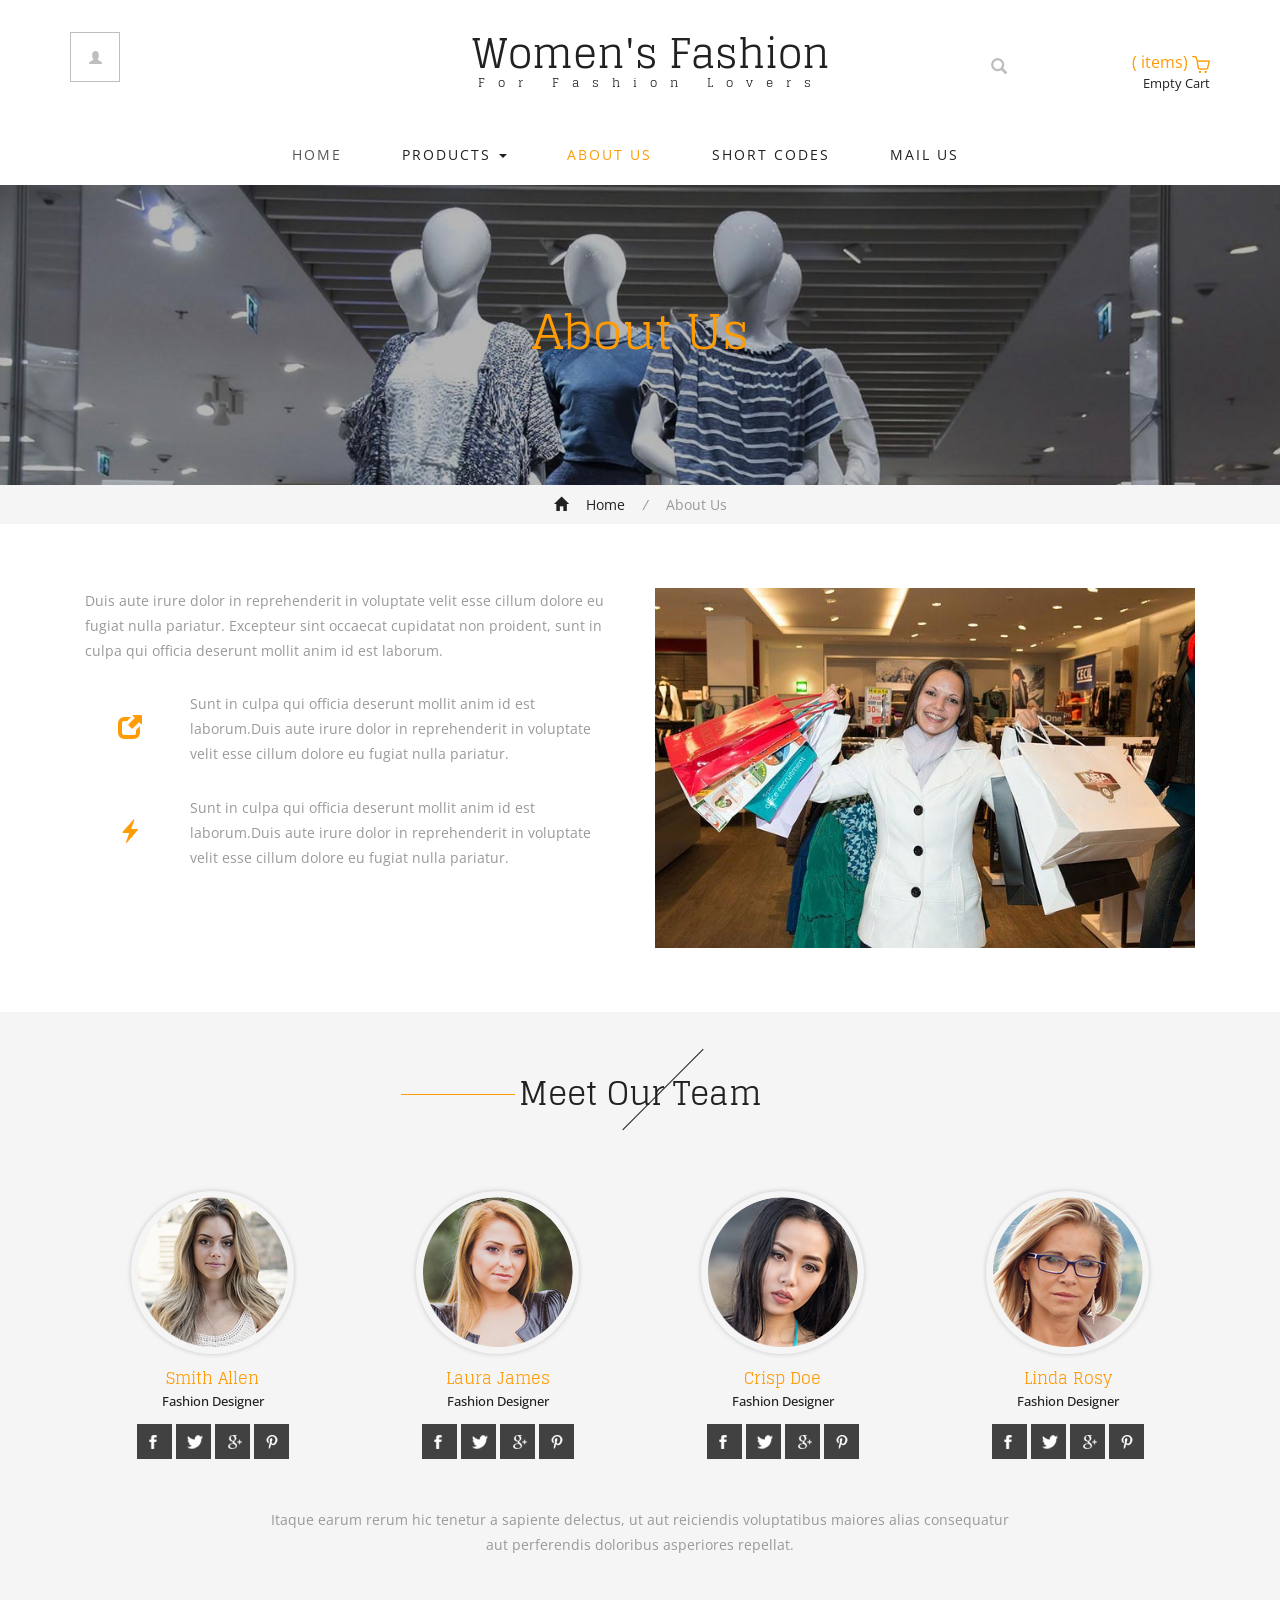
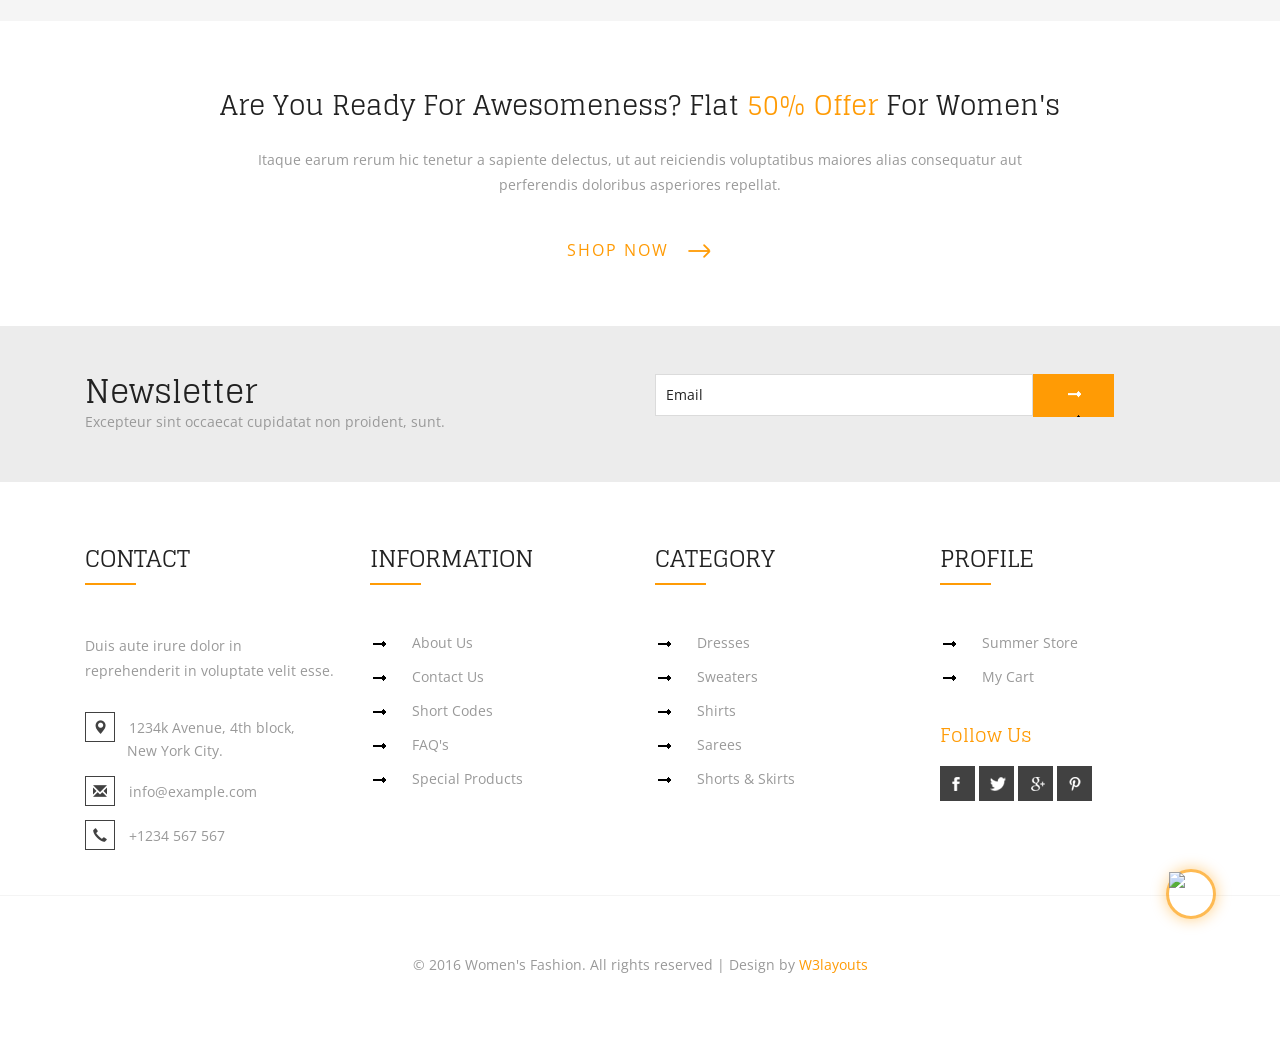
==== about.html @ c5cb96e4 "added e commerce" ====
<!--
Author: W3layouts
Author URL: http://w3layouts.com
License: Creative Commons Attribution 3.0 Unported
License URL: http://creativecommons.org/licenses/by/3.0/
-->
<!DOCTYPE html>
<html>
<head>
<title>Women's Fashion a Ecommerce Online Shopping Category Flat Bootstrap Responsive Website Template | About Us :: w3layouts</title>
<!-- for-mobile-apps -->
<meta name="viewport" content="width=device-width, initial-scale=1">
<meta http-equiv="Content-Type" content="text/html; charset=utf-8" />
<meta name="keywords" content="Women's Fashion Responsive web template, Bootstrap Web Templates, Flat Web Templates, Android Compatible web template, 
Smartphone Compatible web template, free webdesigns for Nokia, Samsung, LG, SonyEricsson, Motorola web design" />
<script type="application/x-javascript"> addEventListener("load", function() { setTimeout(hideURLbar, 0); }, false);
		function hideURLbar(){ window.scrollTo(0,1); } </script>
<!-- //for-mobile-apps -->
<link href="css/bootstrap.css" rel="stylesheet" type="text/css" media="all" />
<link href="css/style.css" rel="stylesheet" type="text/css" media="all" />
<link href="css/fasthover.css" rel="stylesheet" type="text/css" media="all" />
<!-- js -->
<script src="js/jquery.min.js"></script>
<!-- //js -->
<!-- cart -->
<script src="js/simpleCart.min.js"></script>
<!-- cart -->
<!-- for bootstrap working -->
<script type="text/javascript" src="js/bootstrap-3.1.1.min.js"></script>
<!-- //for bootstrap working -->
<link href='//fonts.googleapis.com/css?family=Glegoo:400,700' rel='stylesheet' type='text/css'>
<link href='//fonts.googleapis.com/css?family=Open+Sans:400,300,300italic,400italic,600,600italic,700,700italic,800,800italic' rel='stylesheet' type='text/css'>
<!-- start-smooth-scrolling -->
<script type="text/javascript">
	jQuery(document).ready(function($) {
		$(".scroll").click(function(event){		
			event.preventDefault();
			$('html,body').animate({scrollTop:$(this.hash).offset().top},1000);
		});
	});
</script>
<!-- //end-smooth-scrolling -->
</head>
	
<body>
<!-- header -->
	<div class="modal fade" id="myModal88" tabindex="-1" role="dialog" aria-labelledby="myLargeModalLabel"
		aria-hidden="true">
		<div class="modal-dialog modal-lg">
			<div class="modal-content">
				<div class="modal-header">
					<button type="button" class="close" data-dismiss="modal" aria-hidden="true">
						&times;</button>
					<h4 class="modal-title" id="myModalLabel">
						Don't Wait, Login now!</h4>
				</div>
				<div class="modal-body modal-body-sub">
					<div class="row">
						<div class="col-md-8 modal_body_left modal_body_left1" style="border-right: 1px dotted #C2C2C2;padding-right:3em;">
							<div class="sap_tabs">	
								<div id="horizontalTab" style="display: block; width: 100%; margin: 0px;">
									<ul>
										<li class="resp-tab-item" aria-controls="tab_item-0" role="tab"><span>Sign in</span></li>
										<li class="resp-tab-item" aria-controls="tab_item-1" role="tab"><span>Sign up</span></li>
									</ul>		
									<div class="tab-1 resp-tab-content" aria-labelledby="tab_item-0">
										<div class="facts">
											<div class="register">
												<form action="#" method="post">			
													<input name="Email" placeholder="Email Address" type="text" required="">						
													<input name="Password" placeholder="Password" type="password" required="">										
													<div class="sign-up">
														<input type="submit" value="Sign in"/>
													</div>
												</form>
											</div>
										</div> 
									</div>	

									<div class="tab-2 resp-tab-content" aria-labelledby="tab_item-1">
										<div class="facts">
											<div class="register">
												<form action="#" method="post">			
													<input placeholder="Name" name="Name" type="text" required="">
													<input placeholder="Email Address" name="Email" type="email" required="">	
													<input placeholder="Password" name="Password" type="password" required="">	
													<input placeholder="Confirm Password" name="Password" type="password" required="">
													<div class="sign-up">
														<input type="submit" value="Create Account"/>
													</div>
												</form>
											</div>
										</div>
									</div> 			        					            	      
								</div>	
							</div>
							<script src="js/easyResponsiveTabs.js" type="text/javascript"></script>
							<script type="text/javascript">
								$(document).ready(function () {
									$('#horizontalTab').easyResponsiveTabs({
										type: 'default', //Types: default, vertical, accordion           
										width: 'auto', //auto or any width like 600px
										fit: true   // 100% fit in a container
									});
								});
							</script>
							<div id="OR" class="hidden-xs">
								OR</div>
						</div>
						<div class="col-md-4 modal_body_right modal_body_right1">
							<div class="row text-center sign-with">
								<div class="col-md-12">
									<h3 class="other-nw">
										Sign in with</h3>
								</div>
								<div class="col-md-12">
									<ul class="social">
										<li class="social_facebook"><a href="#" class="entypo-facebook"></a></li>
										<li class="social_dribbble"><a href="#" class="entypo-dribbble"></a></li>
										<li class="social_twitter"><a href="#" class="entypo-twitter"></a></li>
										<li class="social_behance"><a href="#" class="entypo-behance"></a></li>
									</ul>
								</div>
							</div>
						</div>
					</div>
				</div>
			</div>
		</div>
	</div>
	<div class="header">
		<div class="container">
			<div class="w3l_login">
				<a href="#" data-toggle="modal" data-target="#myModal88"><span class="glyphicon glyphicon-user" aria-hidden="true"></span></a>
			</div>
			<div class="w3l_logo">
				<h1><a href="index.html">Women's Fashion<span>For Fashion Lovers</span></a></h1>
			</div>
			<div class="search">
				<input class="search_box" type="checkbox" id="search_box">
				<label class="icon-search" for="search_box"><span class="glyphicon glyphicon-search" aria-hidden="true"></span></label>
				<div class="search_form">
					<form action="#" method="post">
						<input type="text" name="Search" placeholder="Search...">
						<input type="submit" value="Send">
					</form>
				</div>
			</div>
			<div class="cart box_1">
				<a href="checkout.html">
					<div class="total">
					<span class="simpleCart_total"></span> (<span id="simpleCart_quantity" class="simpleCart_quantity"></span> items)</div>
					<img src="images/bag.png" alt="" />
				</a>
				<p><a href="javascript:;" class="simpleCart_empty">Empty Cart</a></p>
				<div class="clearfix"> </div>
			</div>	
			<div class="clearfix"> </div>
		</div>
	</div>
	<div class="navigation">
		<div class="container">
			<nav class="navbar navbar-default">
				<!-- Brand and toggle get grouped for better mobile display -->
				<div class="navbar-header nav_2">
					<button type="button" class="navbar-toggle collapsed navbar-toggle1" data-toggle="collapse" data-target="#bs-megadropdown-tabs">
						<span class="sr-only">Toggle navigation</span>
						<span class="icon-bar"></span>
						<span class="icon-bar"></span>
						<span class="icon-bar"></span>
					</button>
				</div> 
				<div class="collapse navbar-collapse" id="bs-megadropdown-tabs">
					<ul class="nav navbar-nav">
						<li class="active"><a href="index.html">Home</a></li>	
						<!-- Mega Menu -->
						<li class="dropdown">
							<a href="#" class="dropdown-toggle" data-toggle="dropdown">Products <b class="caret"></b></a>
							<ul class="dropdown-menu multi-column columns-3">
								<div class="row">
									<div class="col-sm-3">
										<ul class="multi-column-dropdown">
											<h6>Clothing</h6>
											<li><a href="dresses.html">Dresses<span>New</span></a></li>
											<li><a href="sweaters.html">Sweaters</a></li>
											<li><a href="skirts.html">Shorts & Skirts</a></li>
											<li><a href="jeans.html">Jeans</a></li>
											<li><a href="shirts.html">Shirts & Tops<span>New</span></a></li>
										</ul>
									</div>
									<div class="col-sm-3">
										<ul class="multi-column-dropdown">
											<h6>Ethnic Wear</h6>
											<li><a href="salwars.html">Salwars</a></li>
											<li><a href="sarees.html">Sarees<span>New</span></a></li>
											<li><a href="products.html"><i>Summer Store</i></a></li>
										</ul>
									</div>
									<div class="col-sm-2">
										<ul class="multi-column-dropdown">
											<h6>Foot Wear</h6>
											<li><a href="sandals.html">Flats</a></li>
											<li><a href="sandals.html">Sandals</a></li>
											<li><a href="sandals.html">Boots</a></li>
											<li><a href="sandals.html">Heels</a></li>
										</ul>
									</div>
									<div class="col-sm-4">
										<div class="w3ls_products_pos">
											<h4>50%<i>Off/-</i></h4>
											<img src="images/1.jpg" alt=" " class="img-responsive" />
										</div>
									</div>
									<div class="clearfix"></div>
								</div>
							</ul>
						</li>
						<li><a href="about.html" class="act">About Us</a></li>
						<li><a href="short-codes.html">Short Codes</a></li>
						<li><a href="mail.html">Mail Us</a></li>
					</ul>
				</div>
			</nav>
		</div>
	</div>
<!-- //header -->
<!-- banner -->
	<div class="banner10" id="home1">
		<div class="container">
			<h2>About Us</h2>
		</div>
	</div>
<!-- //banner -->

<!-- breadcrumbs -->
	<div class="breadcrumb_dress">
		<div class="container">
			<ul>
				<li><a href="index.html"><span class="glyphicon glyphicon-home" aria-hidden="true"></span> Home</a> <i>/</i></li>
				<li>About Us</li>
			</ul>
		</div>
	</div>
<!-- //breadcrumbs -->

<!-- about -->
	<div class="about">
		<div class="container">	
			<div class="w3ls_about_grids">
				<div class="col-md-6 w3ls_about_grid_left">
					<p>Duis aute irure dolor in reprehenderit in voluptate velit esse 
						cillum dolore eu fugiat nulla pariatur. Excepteur sint occaecat 
						cupidatat non proident, sunt in culpa qui officia deserunt mollit 
						anim id est laborum.</p>
					<div class="col-xs-2 w3ls_about_grid_left1">
						<span class="glyphicon glyphicon-new-window" aria-hidden="true"></span>
					</div>
					<div class="col-xs-10 w3ls_about_grid_left2">
						<p>Sunt in culpa qui officia deserunt mollit 
							anim id est laborum.Duis aute irure dolor in reprehenderit in voluptate velit esse 
						cillum dolore eu fugiat nulla pariatur.</p>
					</div>
					<div class="clearfix"> </div>
					<div class="col-xs-2 w3ls_about_grid_left1">
						<span class="glyphicon glyphicon-flash" aria-hidden="true"></span>
					</div>
					<div class="col-xs-10 w3ls_about_grid_left2">
						<p>Sunt in culpa qui officia deserunt mollit 
							anim id est laborum.Duis aute irure dolor in reprehenderit in voluptate velit esse 
						cillum dolore eu fugiat nulla pariatur.</p>
					</div>
					<div class="clearfix"> </div>
				</div>
				<div class="col-md-6 w3ls_about_grid_right">
					<img src="images/77.jpg" alt=" " class="img-responsive" />
				</div>
				<div class="clearfix"> </div>
			</div>
		</div>
	</div>
<!-- //about -->

<!-- team -->
	<div class="team">
		<div class="container">
			<h3>Meet Our Team</h3>
			<div class="wthree_team_grids">
				<div class="col-md-3 wthree_team_grid">
					<img src="images/8.png" alt=" " class="img-responsive" />
					<h4>Smith Allen <span>Fashion Designer</span></h4>
					<div class="agileits_social_button">
						<ul>
							<li><a href="#" class="facebook"> </a></li>
							<li><a href="#" class="twitter"> </a></li>
							<li><a href="#" class="google"> </a></li>
							<li><a href="#" class="pinterest"> </a></li>
						</ul>
					</div>
				</div>
				<div class="col-md-3 wthree_team_grid">
					<img src="images/9.png" alt=" " class="img-responsive" />
					<h4>Laura James <span>Fashion Designer</span></h4>
					<div class="agileits_social_button">
						<ul>
							<li><a href="#" class="facebook"> </a></li>
							<li><a href="#" class="twitter"> </a></li>
							<li><a href="#" class="google"> </a></li>
							<li><a href="#" class="pinterest"> </a></li>
						</ul>
					</div>
				</div>
				<div class="col-md-3 wthree_team_grid">
					<img src="images/10.png" alt=" " class="img-responsive" />
					<h4>Crisp Doe <span>Fashion Designer</span></h4>
					<div class="agileits_social_button">
						<ul>
							<li><a href="#" class="facebook"> </a></li>
							<li><a href="#" class="twitter"> </a></li>
							<li><a href="#" class="google"> </a></li>
							<li><a href="#" class="pinterest"> </a></li>
						</ul>
					</div>
				</div>
				<div class="col-md-3 wthree_team_grid">
					<img src="images/11.png" alt=" " class="img-responsive" />
					<h4>Linda Rosy <span>Fashion Designer</span></h4>
					<div class="agileits_social_button">
						<ul>
							<li><a href="#" class="facebook"> </a></li>
							<li><a href="#" class="twitter"> </a></li>
							<li><a href="#" class="google"> </a></li>
							<li><a href="#" class="pinterest"> </a></li>
						</ul>
					</div>
				</div>
				<div class="clearfix"> </div>
				<p>Itaque earum rerum hic tenetur a sapiente delectus, ut aut reiciendis 
					voluptatibus maiores alias consequatur aut perferendis doloribus asperiores 
					repellat.</p>
			</div>
		</div>
	</div>
<!-- //team -->
<!-- team-bottom -->
	<div class="team-bottom">
		<div class="container">
			<h3>Are You Ready For Awesomeness? Flat <span>50% Offer</span> For Women's</h3>
			<p>Itaque earum rerum hic tenetur a sapiente delectus, ut aut reiciendis 
				voluptatibus maiores alias consequatur aut perferendis doloribus asperiores 
				repellat.</p>
			<a href="dresses.html">Shop Now</a>
		</div>
	</div>
<!-- //team-bottom -->
<!-- newsletter -->
	<div class="newsletter">
		<div class="container">
			<div class="col-md-6 w3agile_newsletter_left">
				<h3>Newsletter</h3>
				<p>Excepteur sint occaecat cupidatat non proident, sunt.</p>
			</div>
			<div class="col-md-6 w3agile_newsletter_right">
				<form action="#" method="post">
					<input type="email" name="Email" value="Email" onfocus="this.value = '';" onblur="if (this.value == '') {this.value = 'Email';}" required="">
					<input type="submit" value="">
				</form>
			</div>
			<div class="clearfix"> </div>
		</div>
	</div>
<!-- //newsletter -->
<!-- footer -->
	<div class="footer">
		<div class="container">
			<div class="w3_footer_grids">
				<div class="col-md-3 w3_footer_grid">
					<h3>Contact</h3>
					<p>Duis aute irure dolor in reprehenderit in voluptate velit esse.</p>
					<ul class="address">
						<li><i class="glyphicon glyphicon-map-marker" aria-hidden="true"></i>1234k Avenue, 4th block, <span>New York City.</span></li>
						<li><i class="glyphicon glyphicon-envelope" aria-hidden="true"></i><a href="mailto:info@example.com">info@example.com</a></li>
						<li><i class="glyphicon glyphicon-earphone" aria-hidden="true"></i>+1234 567 567</li>
					</ul>
				</div>
				<div class="col-md-3 w3_footer_grid">
					<h3>Information</h3>
					<ul class="info"> 
						<li><a href="about.html">About Us</a></li>
						<li><a href="mail.html">Contact Us</a></li>
						<li><a href="short-codes.html">Short Codes</a></li>
						<li><a href="faq.html">FAQ's</a></li>
						<li><a href="products.html">Special Products</a></li>
					</ul>
				</div>
				<div class="col-md-3 w3_footer_grid">
					<h3>Category</h3>
					<ul class="info"> 
						<li><a href="dresses.html">Dresses</a></li>
						<li><a href="sweaters.html">Sweaters</a></li>
						<li><a href="shirts.html">Shirts</a></li>
						<li><a href="sarees.html">Sarees</a></li>
						<li><a href="skirts.html">Shorts & Skirts</a></li>
					</ul>
				</div>
				<div class="col-md-3 w3_footer_grid">
					<h3>Profile</h3>
					<ul class="info"> 
						<li><a href="products.html">Summer Store</a></li>
						<li><a href="checkout.html">My Cart</a></li>
					</ul>
					<h4>Follow Us</h4>
					<div class="agileits_social_button">
						<ul>
							<li><a href="#" class="facebook"> </a></li>
							<li><a href="#" class="twitter"> </a></li>
							<li><a href="#" class="google"> </a></li>
							<li><a href="#" class="pinterest"> </a></li>
						</ul>
					</div>
				</div>
				<div class="clearfix"> </div>
			</div>
		</div>
		<div class="footer-copy">
			<div class="footer-copy1">
				<div class="footer-copy-pos">
					<a href="#home1" class="scroll"><img src="images/arrow.png" alt=" " class="img-responsive" /></a>
				</div>
			</div>
			<div class="container">
				<p>&copy; 2016 Women's Fashion. All rights reserved | Design by <a href="http://w3layouts.com/">W3layouts</a></p>
			</div>
		</div>
	</div>
<!-- //footer -->
</body>
</html>
---- css/style.css ----
/*--
Author: W3layouts
Author URL: http://w3layouts.com
License: Creative Commons Attribution 3.0 Unported
License URL: http://creativecommons.org/licenses/by/3.0/
--*/
html, body{
    font-size: 100%;
	background:	#fff;
	font-family:'Open Sans', sans-serif;
}
p{
	margin:0;
	font-size:14px;
}
h1,h2,h3,h4,h5,h6{
	font-family: 'Glegoo', serif;
	margin:0;
}
ul,label{
	margin:0;
	padding:0;
}
body a:hover{
	text-decoration:none;
}
/*-- header --*/
input[type="submit"],.panel-body ul li a,.checkout-right-basket a,.additional_info_sub_grid_right a,.panel_bottom li a,.panel-title a,.breadcrumb_dress ul li a,.multi-column-dropdown li a,.footer-copy p a,.w3_footer_grid ul li a,.agileinfo_banner_bottom1_grid_left a,.navbar-default .navbar-nav > li > a,.simpleCart_shelfItem p a,.agile_ecommerce_tab_left h5 a,.w3_hs_bottom ul li a,.team-bottom a{
	transition:.5s ease-in-out;
	-webkit-transition:.5s ease-in-out;
	-moz-transition:.5s ease-in-out;
	-o-transition:.5s ease-in-out;
}
.header {
    padding: 2em 0 0;
}
.w3l_login{
	float:left;
}
.w3l_logo{
	float:left;
	margin-left:22em;
}
.w3l_logo h1 a{
	font-size:1.1em;
	color:#212121;
	text-decoration:none;
}
.w3l_logo h1 a span{
	display: block;
    font-size: .3em;
    text-transform: capitalize;
    letter-spacing: 13px;
    padding-left: .5em;
}
.w3l_login a {
    font-size: .8em;
    color: #BEBEBE;
    width: 50px;
    height: 50px;
    display: block;
    text-align: center;
    border: 1px solid #BEBEBE;
}
.w3l_login a span{
	top:1.3em;
}
a.act {
    color: #ff9b05 !important;
}
/*--search--*/
.search{
	position: relative;
    display: inline-block;
    float: left;
    margin:1.5em 0 0 9em;
}
label.icon-search {
    color: #212121;
	cursor: pointer;
}
.search_form{
	position:absolute;
	z-index:9999;
	right:0;
	top:15px;
	overflow: hidden;
	width: 20px;
	height:0px;
	background:#212121;
	transition: height 0.2s ease-out 0.5s , top 0.2s ease-out 0.5s, padding 0.2s ease-out 0.5s, width 0.3s ease-out 0.2s;
	-webkit-transition: height 0.2s ease-out 0.5s , top 0.2s ease-out 0.5s, padding 0.2s ease-out 0.5s, width 0.3s ease-out 0.2s;
}
.search_form form{
	opacity:0;
	transition:all 0.3s ease-out;
	-webkit-transition:all 0.3s ease-out;
}
.search_form input[type='text']{
	width: 380px;
    padding: 10px;
    outline: none;
    font-size: 14px;
    color:#fff;
    border: 1px solid #999;
    background: none;
}
.search_form input[type='text']::-webkit-input-placeholder{
	color:#fff !important;
}
.search_form input[type='submit']{
    outline: none;
    background: none;
    display: inline-block;
    color: #fff;
    font-size: 14px;
    border: 1px solid #999;
    text-transform: uppercase;
    padding: 10px 28px;
}
.search_form input[type='submit']:hover{
	background:#fff;
	border:1px solid #fff;
	color:#212121;
}
.search_box{
	visibility: hidden;
}
.search_box:checked~.search_form{
    width: 500px;
    height: 62px;
    padding: 10px;
    top: 44px;
	transition: height 0.2s ease-out, top 0.2s ease-out, padding 0.2s ease-out, 0.3s width ease-out 0.2s;
	-webkit-transition: height 0.2s ease-out, top 0.2s ease-out, padding 0.2s ease-out, 0.3s width ease-out 0.2s;
}
.search_box:checked~.search_form form{
	opacity:1;
	transition:0.3s all ease-out 0.5s;
	-webkit-transition:0.3s all ease-out 0.5s;
}
label.icon-search span {
    color: #BEBEBE;
}
/*--//search--*/
.box_1 {
	float: right;
	margin-top: 18px;
}
.box_1 a {
  color:#ff9b05;
  font-size: 1em;
  margin: 0;
}
.total {
  display: inline-block;
  vertical-align: middle;
}
.box_1 a img {
  margin: 3px 0 0 0px;
}
.box_1 p {
	margin: 0;
    color: #999;
    font-size: 14px;
}
a.simpleCart_empty {
	color:#212121;
    font-size: 13px;
    text-decoration: none;
    text-align: right;
    display: block;
}
/*-- //header --*/
/*-- navigation --*/
.navbar-default .navbar-nav > li > a {
    color: #212121;
}
.navbar-default .navbar-nav > .active > a, .navbar-default .navbar-nav > .active > a:hover, .navbar-default .navbar-nav > .active > a:focus {
    background-color: transparent;
}
.navbar-default .navbar-collapse, .navbar-default .navbar-form {
    border: none;
}
.nav .open > a, .nav .open > a:hover, .nav .open > a:focus {
    color: #d8703f;
}
.navbar-default .navbar-nav > li > a:focus {
    color: #333 !important;
}
.navbar-default {
    background: none;
    border: none;
}
.navbar-collapse {
    padding: 0;
}
ul.multi-column-dropdown h6 {
    font-size: 1.5em;
/*-- w3layouts --*/
    color:#ff9b05;
    margin: 0 0 1em;
    padding-bottom: 1em;
    border-bottom: 1px solid #E4E4E4;
    text-transform: capitalize;
}
.multi-column-dropdown li {
    list-style-type: none;
    margin: 7px 0;
}
.multi-column-dropdown li a {
    display: block;
    clear: both;
    line-height: 1.428571429;
    color: #999 !important;
    white-space: normal;
	font-weight:500 !important;
	text-decoration:none;
}
.multi-column-dropdown li a:hover{
	color:#212121 !important;
}
.multi-column-dropdown li a span {
    margin-left: 1em;
    padding: .1em .5em;
    background:#B3D547;
    color: #fff;
}
.multi-column-dropdown li a i {
    font-size: 1.1em;
    font-style: normal;
    color: #fff;
    text-transform: uppercase;
    margin: 3em 0 0;
    display: block;
    padding: .4em .5em;
    background: #ff9b05;
    text-align: center;
}
.dropdown-menu.columns-3 {
    min-width:900px;
    padding: 30px 30px;
}
.nav .open > a, .nav .open > a:hover, .nav .open > a:focus {
    background: none;
    border: none;
}
.navbar-default .navbar-nav > .open > a, .navbar-default .navbar-nav > .open > a:hover, .navbar-default .navbar-nav > .open > a:focus {
    background-color: transparent;
/*-- agileits --*/
}
.nav > li > a:hover, .nav > li > a:focus {
    background: none;
}
.navbar-nav > li > a {
    padding: 29px 18px 0;
}
.navbar-nav > li > a {
    padding: 20px 30px;
    font-size: 14px;
    text-transform: uppercase;
    letter-spacing: 2px;
}
.navbar-default .navbar-nav > li > a:hover, .navbar-default .navbar-nav > li > a:focus {
    color:#ff9b05;
}
.navbar {
    margin-bottom: 0;
	z-index: 100;
}
.navigation {
    margin: 2em 0 0;
	text-align:center;
}
.navbar-nav {
    float: none;
}
.navbar-nav > li:nth-child(1) {
    margin-left: 12em;
}
.dropdown-menu {
    left: -130%;
}
.w3ls_products_pos h4 {
    font-size: 2em;
    text-align: right;
    margin-bottom: 1em;
}
.w3ls_products_pos h4 i{
	display: block;
    margin: .5em 0 0;
    text-align: left;
    padding-left: 5em;
    color: #B3D547;
}
/*-- //navigation --*/
/*-- banner --*/
.banner{
	background:url(../images/b1.jpg) no-repeat 0px 0px;
/*-- w3layouts --*/
	background-size:cover;
	-webkit-background-size:cover;
	-moz-background-size:cover;
	-o-background-size:cover;
	-ms-background-size:cover;
	min-height:700px;
}
.banner10{
	background:url(../images/b1.jpg) no-repeat 0px 0px;
	background-size:cover;
	-webkit-background-size:cover;
	-moz-background-size:cover;
	-o-background-size:cover;
	-ms-background-size:cover;
	min-height:300px;
}
.banner1,.banner2,.banner3,.banner4,.banner5,.banner6,.banner7,.banner8,.banner9{
	min-height:400px;
}
.banner10 h2{
	color: #ff9b05;
    font-size: 3em;
    text-align: center;
    padding: 2.5em 0 0;
}
.banner1{
	background:url(../images/banner3.jpg) no-repeat 0px 0px;
	background-size:cover;
	-webkit-background-size:cover;
	-moz-background-size:cover;
	-o-background-size:cover;
	-ms-background-size:cover;
}
.banner2{
	background:url(../images/b3.jpg) no-repeat 0px 0px;
	background-size:cover;
	-webkit-background-size:cover;
	-moz-background-size:cover;
	-o-background-size:cover;
	-ms-background-size:cover;
}
.banner3{
	background:url(../images/banner4.jpg) no-repeat 0px 0px;
	background-size:cover;
	-webkit-background-size:cover;
	-moz-background-size:cover;
	-o-background-size:cover;
	-ms-background-size:cover;
}
/*-- agileits --*/
.banner4{
	background:url(../images/banner2.jpg) no-repeat 0px 0px;
	background-size:cover;
	-webkit-background-size:cover;
	-moz-background-size:cover;
	-o-background-size:cover;
	-ms-background-size:cover;
}
.banner5{
	background:url(../images/banner5.jpg) no-repeat 0px 0px;
	background-size:cover;
	-webkit-background-size:cover;
	-moz-background-size:cover;
	-o-background-size:cover;
	-ms-background-size:cover;
}
.banner6{
	background:url(../images/banner6.jpg) no-repeat 0px 0px;
	background-size:cover;
	-webkit-background-size:cover;
	-moz-background-size:cover;
	-o-background-size:cover;
	-ms-background-size:cover;
}
.banner7{
	background:url(../images/banner7.jpg) no-repeat 0px 0px;
	background-size:cover;
	-webkit-background-size:cover;
	-moz-background-size:cover;
	-o-background-size:cover;
	-ms-background-size:cover;
}
.banner8{
	background:url(../images/banner8.jpg) no-repeat 0px 0px;
	background-size:cover;
	-webkit-background-size:cover;
	-moz-background-size:cover;
	-o-background-size:cover;
	-ms-background-size:cover;
}
.banner9{
	background:url(../images/banner9.jpg) no-repeat 0px 0px;
	background-size:cover;
	-webkit-background-size:cover;
	-moz-background-size:cover;
	-o-background-size:cover;
	-ms-background-size:cover;
}
.banner h3{
	font-size: 2em;
    color:#fff;
    transform: rotate(-90deg);
    -webkit-transform: rotate(-90deg);
    -moz-transform: rotate(-90deg);
    -o-transform: rotate(-90deg);
    -ms-transform: rotate(-90deg);
    text-transform: uppercase;
    width: 45%;
    margin: 9em 0 0;
	padding: 1em .5em;
    background:rgba(33, 33, 33, 0.85);
}
.banner h3 span{
	display: block;
    color:#ff9b05;
    margin: 1em 0 0 2em;
	position:relative;
}
.banner h3 span:after{
	content: '';
    background: #fff;
    height: 1px;
    width: 25%;
    position: absolute;
    bottom: 45%;
    left: 72%;
}
/*-- //banner --*/
/*-- banner-bottom --*/
.banner-bottom,.team,.checkout,.additional_info,.team-bottom,.single,.mail,.special-deals,.about,.faq,.typo,.new-products,.banner-bottom1,.top-brands,.dresses,.w3l_related_products{
	padding:5em 0;
}
.modal-body iframe {
    width: 100%;
    min-height:400px;
    border: none;
}
.video-img {
    background: url(../images/2.jpg)no-repeat center;
    -webkit-background-size: cover;
    background-size: cover;
    -moz-background-size: cover;
	-o-background-size: cover;
	-ms-background-size: cover;
	min-height: 455px;
}
.video-img a {
    display: inline-block;
    margin:11em 0em 0 12em;
	outline:none;
}
.video-img a span.glyphicon {
    font-size: 2em;
    color: #FFFFFF;
    border: 4px solid #fff;
    -webkit-border-radius: 50%;
    border-radius: 50%;
    -moz-border-radius: 50%;
    padding: 0.55em 0.7em;
    width: 80px;
    height: 80px;
}
/*--banner-modal--*/
.modal-open .modal {
    background: rgba(0, 0, 0, 0.48);
}
.modal.bnr-modal {
	padding: 0 1em !important;
}
.modal-body {
    padding:0em 2em 2em;
}
.modal-dialog {
    margin: 6em auto 0;
}
.modal-header {
    border: none;
    min-height: 2.5em;
    padding:0em 1em 0;
}
.modal button.close {
    color: #212121;
    opacity: 1;
    font-size: 2em;
    outline: none;
    text-align: right;
    width: 100%;
    margin-top: 6px;
}
.modal-body p {
    margin-top: 1em;
    font-size: 1em;
    font-weight: 400;
}
.nav-tabs > li > a {
    font-size: 1em;
    color: #212121;
    font-family: 'Glegoo', serif;
    text-transform: uppercase;
    letter-spacing: 2px;
	border-radius: 0;
	border: none;
}
.nav-tabs > li.active > a, .nav-tabs > li.active > a:hover, .nav-tabs > li.active > a:focus {
    background-color:#ff9b05;
	color:#fff;
	border: 1px solid #ff9b05;
}
.nav-tabs > li > a:hover {
    border: none;
}
.nav-tabs {
    border-bottom: 1px solid #ff9b05;
}
.agile_ecommerce_tab_left {
    padding-left: 0;
	text-align: center;
}
.agile_ecommerce_tabs {
    padding: 2em 0 0;
}
.agile_ecommerce_tab_left h5{
	margin:2em 0 0;
}
.agile_ecommerce_tab_left h5 a{
	font-size: 1.2em;
    color: #ff9b05;
    text-decoration: none;
}
.agile_ecommerce_tab_left h5 a:hover{
	color:#212121;
}
.simpleCart_shelfItem p{
	font-size: 1.2em;
    color: #212121;
    margin: 0.5em 0 1em;
    font-weight: 600;
}
.simpleCart_shelfItem p span{
	color: #999;
    font-size: .8em;
    text-decoration: line-through;
    padding-right: 1em;
    font-weight: 300;
}
.agile_ecommerce_tab_left p i{
	font-style:normal;
}
.simpleCart_shelfItem p a{
    font-size: 14px;
    color:#212121;
    margin: 0;
    text-decoration: none;
    text-transform: uppercase;
    padding: .5em 2em;
    border: 1px solid;
    border-radius: 25px;
}
.simpleCart_shelfItem p a:hover{
	background:#ff9b05;
	color:#fff;
	border:1px solid #ff9b05;
}
/*-- image-hover --*/
.w3_hs_bottom{
	position: absolute;
    width: 100%;
    height: 100%;
    background: rgba(0, 0, 0, 0.25);
    opacity: 0;
    top: 0%;
    left: 0%;
    z-index:200;
	-ms-filter: "progid: DXImageTransform.Microsoft.Alpha(Opacity=0)";
    filter: alpha(opacity=0);
    -webkit-transform: translate(460px, -100px) rotate(180deg);
    -moz-transform: translate(460px, -100px) rotate(180deg);
    -o-transform: translate(460px, -100px) rotate(180deg);
    -ms-transform: translate(460px, -100px) rotate(180deg);
    transform: translate(460px, -100px) rotate(180deg);
    -webkit-transition: all 0.2s 0.4s ease-in-out;
    -moz-transition: all 0.2s 0.4s ease-in-out;
    -o-transition: all 0.2s 0.4s ease-in-out;
    -ms-transition: all 0.2s 0.4s ease-in-out;
    transition: all 0.2s 0.4s ease-in-out;
}
.w3_hs_bottom ul,.flex_ecommerce{
	padding:6em 0 0;
	-webkit-transform: translateY(-200px);
    -moz-transform: translateY(-200px);
    -o-transform: translateY(-200px);
    -ms-transform: translateY(-200px);
    transform: translateY(-200px);
    -webkit-transition: all 0.2s ease-in-out;
    -moz-transition: all 0.2s ease-in-out;
    -o-transition: all 0.2s ease-in-out;
    -ms-transition: all 0.2s ease-in-out;
    transition: all 0.2s ease-in-out;
}
.agile_ecommerce_tab_left:hover .w3_hs_bottom ul,.w3l_related_products_grid:hover .flex_ecommerce{
    -webkit-transform: translateY(0px);
    -moz-transform: translateY(0px);
    -o-transform: translateY(0px);
    -ms-transform: translateY(0px);
    transform: translateY(0px);
    -webkit-transition-delay: 0.3s;
    -moz-transition-delay: 0.3s;
    -o-transition-delay: 0.3s;
    -ms-transition-delay: 0.3s;
    transition-delay: 0.3s;
}
.w3_hs_bottom ul li{
	display:inline-block;
}
.w3_hs_bottom ul li a{
	display: block;
}
.w3_hs_bottom ul li a,.flex_ecommerce a{
	font-size:1em;
	color:#212121;
	text-decoration:none;
	padding: .5em;
    background: #fff;
}
.w3_hs_bottom ul li a:hover,.flex_ecommerce a:hover{
	background:#ff9b05;
	color:#fff;
}
.agile_ecommerce_tab_left:hover .w3_hs_bottom{
	-ms-filter: "progid: DXImageTransform.Microsoft.Alpha(Opacity=100)";
    filter: alpha(opacity=100);
    opacity: 1;
    -webkit-transition-delay: 0s;
    -moz-transition-delay: 0s;
    -o-transition-delay: 0s;
    -ms-transition-delay: 0s;
    transition-delay: 0s;
    -webkit-transform: translate(0px, 0px);
    -moz-transform: translate(0px, 0px);
    -o-transform: translate(0px, 0px);
    -ms-transform: translate(0px, 0px);
    transform: translate(0px, 0px);
}
.modal-dialog {
    width: 950px;
}
.modal_body_right h4{
	font-size:1.6em;
    color:#ff9b05;
    text-transform: capitalize;
}
.modal_body_right p{
	margin:2em 0;
	line-height:1.8em;
	color:#999;
	font-size: 14px !important;
}
.modal_body_right_cart p {
    font-size: 1.2em !important;
    color: #212121;
	margin: 0em 0 1em !important;
}
.modal_body_right h5{
	font-size: 1em;
    color: #212121;
    margin: 3em 0 1em;
}
/*-- Ratings --*/
.rating-left {
    float: left;
}
.rating-left img {
    margin: .3em 0.1em 0;
}
.rating1 {
    direction:ltr;
	margin-bottom: 2em;
}
.starRating:not(old) {
    display: inline-block;
    height: 18px;
    width:100px;
    overflow: hidden;
}

.starRating:not(old) > input{
  margin-right :-26%;
  opacity      : 0;
}

.starRating:not(old) > label {
    float: right;
    background: url(../images/star.png);
    background-size: contain;
    margin-right: 2px;
}

.starRating:not(old) > label:before{
  content         : '';
  display         : block;
  width           : 18px;
  height          : 18px;
  background      : url(../images/star-.png);
  background-size : contain;
  opacity         : 0;
  transition      : opacity 0.2s linear;
}

.starRating:not(old) > label:hover:before,
.starRating:not(old) > label:hover ~ label:before,
.starRating:not(:hover) > :checked ~ label:before{
  opacity : 1;
}
/*-- //Ratings --*/
.color-quality ul li {
    display: inline-block;
    margin-right: .5em;
}
.color-quality ul li a {
    font-size: 14px;
    color: #999;
    text-decoration: none;
}
.color-quality ul li a span {
    width: 15px;
    height: 15px;
    display: block;
    background: #ff0000;
    margin: 0 auto .5em;
	border-radius: 25px;
	-webkit-border-radius: 25px;
	-moz-border-radius: 25px;
	-o-border-radius: 25px;
	-ms-border-radius: 25px;
}
.color-quality ul li a.brown span {
    background: #00008c;
}
.color-quality ul li a.purple span {
    background: #840084;
}
.color-quality ul li a.gray span {
    background: #ff00ff;
}
/*-- //banner-bottom --*/
/*-- special-deals --*/
.special-deals h2,.new-products h3,.top-brands h3,.w3l_related_products h3,.team h3,.mail h3{
	font-size:2em;
	color:#212121;
	position:relative;
	padding-bottom:1em;
	text-align:center;
}
.special-deals h2:before,.new-products h3:before,.top-brands h3:before,.w3l_related_products h3:before,.team h3:before,.mail h3:before{
	content: '';
    position: absolute;
    top: 27%;
    left: 29%;
    background: #ff9b05;
    height: 1px;
    width: 10%;
}
.special-deals h2:after,.new-products h3:after,.top-brands h3:after,.w3l_related_products h3:after,.team h3:after,.mail h3:after{
	content: '';
    position: absolute;
    bottom: 79%;
    right: 43%;
    background: #212121;
    height: 1px;
    width: 10%;
    transform: rotate(135deg);
	-webkit-transform: rotate(135deg);
	-moz-transform: rotate(135deg);
	-o-transform: rotate(135deg);
	-ms-transform: rotate(135deg);
}
.w3agile_special_deals_grids {
    margin: 3em 0 0;
}
.w3agile_special_deals_grid_right,.w3agile_special_deals_grid_left_grid{
	position:relative;
}
.w3agile_special_deals_grid_right_pos{
	position:absolute;
	top: 8%;
    left: 20%;
}
.w3agile_special_deals_grid_right_pos h4,.w3agile_special_deals_grid_right_pos h5{
	text-transform:uppercase;
	font-size:2em;
}
.w3agile_special_deals_grid_right_pos h4{
	color:#ffffff;
}
.w3agile_special_deals_grid_right_pos h4 span{
	font-weight:700;
}
.w3agile_special_deals_grid_right_pos h5{
	font-weight: 700;
    color: #212121;
    padding-left: 5em;
    margin: .5em 0 0;
}
.w3agile_special_deals_grid_right_pos h5 span{
	font-weight: 300;
    display: block;
    color:#ffffff;
    padding-left: 2em;
    margin: .5em 0 0.2em;
}
.w3agile_special_deals_grid_left_grid_pos{
	position:absolute;
	top: 50%;
    left: 10%;
}
.w3agile_special_deals_grid_left_grid_pos h4{
	text-transform:uppercase;
	font-size:2em;
	color:#fff;
}
.w3agile_special_deals_grid_left_grid_pos h4 span{
	display:block;
	color:#000000;
	margin: .5em 0 0 1em;
}
.w3agile_special_deals_grid_left_grid_pos1{
	position: absolute;
    right: 5%;
    top: 5%;
    width: 100px;
    height: 100px;
    background: #ff9b05;
    border-radius: 50px;
	-webkit-border-radius: 50px;
	-moz-border-radius: 50px;
	-o-border-radius: 50px;
	-ms-border-radius: 50px;
}
.w3agile_special_deals_grid_left_grid_pos1 h5{
	font-size: 1.2em;
    color: #212121;
    text-align: center;
    padding: 1.5em 0 0;
}
.w3agile_special_deals_grid_left_grid_pos1 h5 span{
	display:block;
}
.w3agile_special_deals_grid_left_grid{
	margin:0 0 2em;
}
.w3agile_special_deals_grid_left_grid{
    position: relative;
    overflow: hidden;
}
.w3agile_special_deals_grid_left_grid img {
    -moz-transition: all 1s;
    -o-transition: all 1s;
    -webkit-transition: all 1s;
    transition: all 1s;
    width: 100%;
}
.w3agile_special_deals_grid_left_grid:hover img {
    -moz-transform: scale3d(1.1, 1.1, 1);
    -o-transform: scale3d(1.1, 1.1, 1);
    -ms-transform: scale3d(1.1, 1.1, 1);
    -webkit-transform: scale3d(1.1, 1.1, 1);
    transform: scale3d(1.1, 1.1, 1);
}
.w3agile_special_deals_grid_left_grid1{
	padding:2em 2em 4.3em;
	background:#FF9B05;
	text-align:center;
}
.w3agile_special_deals_grid_left_grid1 img{
	margin:0 auto;
}
.w3agile_special_deals_grid_left_grid1 p{
	margin:1em 0;
	color:#FFF;
	line-height:1.8em;
}
.w3agile_special_deals_grid_left_grid1 h4{
	font-size: 1.1em;
    color: #fff;
    margin: 1em 0 0;
}
/*-- wmuslider --*/
.wmuSlider {
	position: relative;
	overflow: hidden;
}
.wmuSlider .wmuSliderWrapper article img {
	/*--max-width: 100%;
	width: auto;
	height: auto;
	display:block;--*/
}
/* Default Skin */
.wmuSliderPagination {
	z-index: 2;
    position: absolute;
    left: 46%;
    bottom: 10%;
}
ul.wmuSliderPagination {
	padding:0;
}
.wmuSliderPagination li {
	float: left;
	margin: 0 8px 0 0;
	list-style-type: none;
}
.wmuSliderPagination a {
	display: block;
    text-indent: -9999px;
    width: 10px;
    height: 10px;
    background: #fff;
    border-radius: 50px;
    -webkit-border-radius: 50px;
    -moz-border-radius: 50px;
    -o-border-radius: 50px;
	-ms-border-radius: 50px;
}
.wmuSliderPagination a.wmuActive {
	background:#1A1A1A;
    box-shadow: 0px 0px 10px #1A1A1A;
	-webkit-box-shadow: 0px 0px 10px #1A1A1A;
	-moz-box-shadow: 0px 0px 10px #1A1A1A;
	-o-box-shadow: 0px 0px 10px #1A1A1A;
	-ms-box-shadow: 0px 0px 10px #1A1A1A;
}
/* Default Skin */
.wmuGallery .wmuGalleryImage {
	margin-bottom: 10px;
}
.banner-wrap{
	padding:0;
}
/*-- //wmuslider --*/
/*-- //special-deals --*/
/*-- new-products --*/
.agileinfo_new_products_grids {
    margin: 3em 0 0;
}
.w3_hs_bottom_sub ul {
    padding:9.5em 0 0 !important;
}
/*-- //new-products --*/
/*-- banner-bottom1 --*/
.agileinfo_banner_bottom1_grid_left{
	background:url(../images/44.jpg) no-repeat 0px 0px;
	background-size:cover;
	-webkit-background-size:cover;
	-moz-background-size:cover;
	-o-background-size:cover;
	-ms-background-size:cover;
}
.agileinfo_banner_bottom1_grid_left,.agileinfo_banner_bottom1_grid_right{
	padding:0;
}
.agileinfo_banner_bottom1_grid_left{
	text-align: right;
	padding: 6em 5em 0 0;
}
.agileinfo_banner_bottom1_grid_left h3{
	font-size: 14px;
    color: #212121;
    text-transform: capitalize;
	margin-bottom:4em;
}
.agileinfo_banner_bottom1_grid_left h3 span{
	display: block;
    font-size: 3em;
    font-weight: 700;
    margin: .5em 1em 0 0;
    color: #ff9b05;
}
.agileinfo_banner_bottom1_grid_left h3 span i{
	color:#212121;
}
.agileinfo_banner_bottom1_grid_left a,.team-bottom a{
	text-align: right;
    text-decoration: none;
    text-transform: uppercase;
    font-size: 1em;
    letter-spacing: 2px;
    color: #ff9b05;
    background: url(../images/img-sp.png) no-repeat 112px -4px;
    padding: 0 45px 0 0;
}
.agileinfo_banner_bottom1_grid_left a:hover,.team-bottom a:hover{
	color:#212121;
	background:url(../images/img-sp.png) no-repeat 112px -38px;
}
.agileinfo_banner_bottom1_grid_right{
	background:url(../images/45.jpg) no-repeat 0px 0px;
	background-size:cover;
	-webkit-background-size:cover;
	-moz-background-size:cover;
	-o-background-size:cover;
	-ms-background-size:cover;
}
.agileinfo_banner_bottom1_grid_left,.agileinfo_banner_bottom1_grid_right{
	min-height:400px;
}
.agileinfo_banner_bottom1_grid_right{
	text-align:center;
	padding:8em 0 0;
}
.agileinfo_banner_bottom1_grid_right h4{
	padding: .3em .5em;
    color: #fff;
    text-transform: uppercase;
    font-size: 1em;
    letter-spacing: 2px;
    background: #212121;
    width: 20%;
    margin: 0 auto;
	border: 1px solid;
}
/* -- timer -- */
.timer_wrap{
	width:92%;
	margin: 0 auto;
}
#counter {
	height:120px;
	font-size:60px;
	color: #FFF;
	overflow: hidden;
}
.timer{
	border-top:2px ridge #5F5F5F;
	border-bottom:2px ridge #5F5F5F;
}
.timer h4{
	font-size: 14px;
	color: #E5E5E5;
	font-style: normal;
	font-variant: normal;
	font-weight: lighter;
	letter-spacing: 1px;
	margin-top: 20px;
}
.countDays, .countHours, .countMinutes, .countSeconds {
    display:inline-block;
	width: 90px;
    height: 90px;
    background:#FF9B05;
	border-radius: 500px;
	-webkit-border-radius: 500px;
	-moz-border-radius: 500px;
	-o-border-radius: 500px;
}
.points {
	float: left;
	width:40px;
	margin: 0;
	font-size: 44px;
	font-weight: bold;
	text-align: center;
	line-height: 138px;
	text-shadow: none;
	color:#FFF;
    display: none;
}
.boxName {
	float: left;
	width: 100%;
	font-size: 14px;
    color: #fff;
	font-style:italic;
	font-weight: 500;
	clear: both;
	padding: 2px;
}
/* -- //timer -- */
/*-- //banner-bottom1 --*/
.sliderfig {
    margin: 3em 0 0;
}
/*-- newsletter --*/
.newsletter{
	background:#ECECEC;
	padding:3em 0;
}
.w3agile_newsletter_left h3{
	font-size:2em;
	color:#212121;
}
.w3agile_newsletter_left p{
	color:#999;
	line-height:1.8em;
}
.w3agile_newsletter_right input[type="email"]{
	outline: none;
    padding: 10px;
    color: #212121;
    font-size: 14px;
    width: 70%;
    background: #fff;
    border:1px solid #DBDBDB;
    float: left;
}
.w3agile_newsletter_right input[type="submit"]{
	outline: none;
    padding: 10px 0;
    width: 15%;
    background: url(../images/img-sp.png) no-repeat 26px -65px #ff9b05;
    border: none;
}
.w3agile_newsletter_right input[type="submit"]:hover{
    background: url(../images/img-sp.png) no-repeat 26px -65px #212121;
}
/*-- //newsletter --*/
/*-- footer --*/
.footer{
	padding:4em 0;
	background:#fff;
}
.w3_footer_grid h3{
	color: #212121;
    font-size: 1.5em;
    margin-bottom: 2em;
    padding-bottom: .5em;
    position: relative;
    text-transform: uppercase;
}
.w3_footer_grid h3:after{
	content:'';
	background:#ff9b05;
	width:20%;
	height:2px;
	position:absolute;
	bottom:0;
	left:0;
}
.w3_footer_grid p{
	color:#999;
	line-height:1.8em;
	margin-bottom:2em;
}
.w3_footer_grid ul li {
    list-style-type: none;
    margin-bottom: 1em;
    color: #999;
    font-size: 14px;
}
.w3_footer_grid ul.address li i {
    color:#414141;
    border: 1px solid #414141;
    padding: .5em;
    margin-right: 1em;
}
.w3_footer_grid ul.address li span {
    display: block;
    margin-left: 3em;
}
.w3_footer_grid ul li a {
    color: #999;
    text-decoration: none;
}
.w3_footer_grid ul li a:hover {
	color:#212121;
}
.w3_footer_grid ul.info li a {
    padding-left: 3em;
    background: url(../images/img-sp.png) no-repeat -6px -98px;
}
.w3_footer_grid h4{
	margin:2em 0 1em;
	font-size:1.2em;
	color:#ff9b05;
}
/*-- social-buttons --*/
.agileits_social_button ul li{
	display:inline-block;
	margin: 0 !important;
}
.agileits_social_button ul li a.facebook{
	background: url(../images/img-sp.png) no-repeat -1px -130px #414141;
    display: block;
    width: 35px;
    height: 35px;
}
.agileits_social_button ul li a.facebook:hover{
	background:url(../images/img-sp.png) no-repeat -1px -130px #5E5E5E;
    display: block;
}
.agileits_social_button ul li a.twitter{
	background: url(../images/img-sp.png) no-repeat -41px -130px #414141;
    display: block;
    width: 35px;
    height: 35px;
}
.agileits_social_button ul li a.twitter:hover{
	background: url(../images/img-sp.png) no-repeat -41px -130px #5E5E5E;
    display: block;
}
.agileits_social_button ul li a.google{
	background: url(../images/img-sp.png) no-repeat -80px -130px #414141;
    display: block;
    width: 35px;
    height: 35px;
}
.agileits_social_button ul li a.google:hover{
	background: url(../images/img-sp.png) no-repeat -80px -130px #5E5E5E;
    display: block;
}
.agileits_social_button ul li a.pinterest{
	background:url(../images/img-sp.png) no-repeat -123px -130px #414141;
    display: block;
    width: 35px;
    height: 35px;
}
.agileits_social_button ul li a.pinterest:hover{
	background:url(../images/img-sp.png) no-repeat -123px -130px #5E5E5E;
    display: block;
}
.footer-copy1{
	position:relative;
	padding: 2em 0 0;
    border-bottom: 1px solid #F4F4F4;
}
.footer-copy-pos{
	position: absolute;
    right: 14%;
    bottom: -75%;
    width: 50px;
    height: 50px;
    border: 3px solid rgba(254, 155, 5, 0.69);
    border-radius: 25px;
    -webkit-border-radius: 25px;
    -moz-border-radius: 25px;
    -o-border-radius: 25px;
    -ms-border-radius: 25px;
    box-shadow: 0px 0px 15px rgba(255, 155, 5, 0.49);
}
.footer-copy p{
	margin:4em 0 0;
	text-align:center;
	color:#999;
	line-height:1.8em;
}
.footer-copy p a{
	color:#ff9b05;
	text-decoration:none;
}
.footer-copy p a:hover{
	color:#999;
}
/*-- //footer --*/
/*-- login --*/
/*-- sap --*/
.sap_tabs {
  margin: 0 auto;
  -webkit-appearance: none;
}
.resp-tab-item{
	border:none;
	color: #212121;
    font-size:1em;
    text-transform: uppercase;
	cursor: pointer;
	padding:5px 30px;
	margin:5px;
	display: inline-block;
	list-style: none;
	outline: none;
	border:1px solid #212121;
	-webkit-transition: all 0.3s ease-out;
	-moz-transition: all 0.3s ease-out;
	-ms-transition: all 0.3s ease-out;
	-o-transition: all 0.3s ease-out;
	transition: all 0.3s ease-out;
	-webkit-appearance: none;
}
.resp-tab-item:hover {
	background-color:transparent;
	text-shadow: none;
    color: #212121;
}
.resp-tab-active {
    border:1px solid #ff9b05;
	text-shadow: none;
    color: #fff;
	background:#ff9b05;
}
h2.resp-accordion {
	cursor: pointer;
	padding: 5px;
	display: none;
}
.resp-tab-content {
  display: none;
}
.resp-content-active, .resp-accordion-active {
   display: block;
}
/*-- //sap --*/
.modal-body-sub {
    padding: 3em !important;
}
.modal-title {
    font-size: 1.5em;
    color: #212121;
    padding-left: 1.5em;
}
.register input[type="text"],.register input[type="email"],.register input[type="password"]{
	outline:none;
	border:1px solid #DFDFDF;
	background:#f5f5f5;
	padding:10px;
	color:#212121;
	width:100%;
	font-size:14px;
}
.register input[type="password"],.register input[type="email"]{
	margin:1em 0 0;
}
div#horizontalTab ul {
    padding-bottom: 1.5em;
}
::-webkit-input-placeholder{
	color:#212121 !important;
}
.register input[type="submit"]{
	outline:none;
	border:none;
	background:#212121;
	padding:10px 0;
	color:#fff;
	width:40%;
	font-size:1em;
	text-transform:uppercase;
	margin:2em 0 0;
}
.register input[type="submit"]:hover{
	background:#ff9b05;
}
div#OR {
    height: 30px;
    width: 30px;
    border: 1px solid #C2C2C2;
    border-radius: 50%;
    font-weight: bold;
    line-height: 28px;
    text-align: center;
    font-size: 12px;
    position: absolute;
    right: -16px;
    top: 40%;
    background: #FFFFFF;
}
h3.other-nw {
    font-size: 1.2em;
    color: #212121;
    text-align: right;
    margin:3em 0 2em;
}
/* ---------- SOCIAL ---------- */

.social {
	position: relative;
    height: 3em;
    width: 13.5em;
    margin: 0 auto;
}

.social li {
	display: block;
    height: 3em;
    line-height: 3em;
    margin: 0.8em;
    position: absolute;
    -webkit-transition: -webkit-transform .7s;
    -moz-transition: -moz-transform .7s;
    -ms-transition: -ms-transform .7s;
    -o-transition: -o-transform .7s;
    transition: transform .7s;
    -webkit-transform: rotate(45deg);
    -moz-transform: rotate(45deg);
    -ms-transform: rotate(45deg);
    -o-transform: rotate(45deg);
    transform: rotate(45deg);
    text-align: center;
    width: 3em;
}

.social a {
	color: #fffdf0;
    display: block;
    height: 3em;
    line-height: 3em;
    text-align: center;
    -webkit-transform: rotate(-45deg);
    -moz-transform: rotate(-45deg);
    -ms-transform: rotate(-45deg);
    -o-transform: rotate(-45deg);
    transform: rotate(-45deg);
    width: 3em;
}

.social li:hover {
  -webkit-transform: scale(1.3,1.3) rotate(45deg);
	-moz-transform: scale(1.3,1.3) rotate(45deg);
  -ms-transform: scale(1.3,1.3) rotate(45deg);
	-o-transform: scale(1.3,1.3) rotate(45deg);
  transform: scale(1.3,1.3) rotate(45deg);
}

.social_facebook {
	background: #3b5998;
	left: 0;
	top: 0%;
}
.entypo-facebook:before {
    content: " ";
    background: url(../images/img-sp.png) no-repeat 7px -125px;
    display: block;
    width: 3em;
    height: 3em;
}
.social_twitter{
	background: #55acee;
	top: 0%;
	left: 50%;
}
.entypo-twitter:before {
    content: " ";
    background:url(../images/img-sp.png) no-repeat -35px -125px;
    display: block;
    width: 3em;
    height: 3em;
}
.social_dribbble {
	background: #dc4e41;
	left: 25%;
	bottom: 0;
}
.entypo-dribbble:before {
    content: " ";
    background:url(../images/img-sp.png) no-repeat -74px -125px;
    display: block;
    width: 3em;
    height: 3em;
}
.social_behance {
	background: #bd081c;
	bottom: 0;
	left: 75%;
}
.entypo-behance:before {
    content: " ";
    background:url(../images/img-sp.png) no-repeat -117px -125px;
    display: block;
    width: 3em;
    height: 3em;
}
/*-- //login --*/
/*-- breadcrumb --*/
.breadcrumb_dress{
	background:#f5f5f5;
	padding:.5em 0;
	text-align: center;
}
.breadcrumb_dress ul li{
	display:inline-block;
	color:#999;
	font-size:14px;
}
.breadcrumb_dress ul li a{
	color:#212121;
	text-decoration:none;
}
.breadcrumb_dress ul li a:hover{
	color:#999;
}
.breadcrumb_dress ul li a span {
    padding-right: 1em;
}
.breadcrumb_dress ul li i{
    padding:0 1em;
}
/*-- //breadcrumb --*/
/*-- dresses --*/
.banner1 h2,.banner2 h2,.banner3 h2,.banner4 h2,.banner5 h2,.banner6 h2,.banner7 h2,.banner8 h2,.banner9 h2{
    font-size: 2em;
    text-transform: uppercase;
    color:#ffffff;
    line-height: 1.5em;
    padding: 3em 0 0 4em;
    font-family: 'Open Sans', sans-serif;
    letter-spacing: 4px;
}
.banner1 h2 span,.banner2 h2 span,.banner3 h2 span,.banner4 h2 span,.banner5 h2 span,.banner6 h2 span,.banner7 h2 span,.banner8 h2 span,.banner9 h2 span{
	display: block;
    margin: .5em 0 0.5em 7em;
    color:#212121;
}
.new-products {
    background:#BEE5E2;
}
.w3ls_dresses_grid_left_grid h3{
	font-size: 1.5em;
    color: #212121;
    padding-left: 2em;
    position: relative;
	margin-bottom: 1em;
}
.w3ls_dresses_grid_left_grid h3:before{
	content:'';
	background:#ff9b05;
	width:10%;
	height:1px;
	position:absolute;
	top:50%;
	left:0%;
}
.pa_italic i {
    left: -1em;
}
.pa_italic span {
    display: none;
}
.collapsed span {
    display: inline-block;
    left: -1em;
}
.collapsed i {
    display: none;
}
.panel-heading {
    padding:5px 15px;
}
.panel-title,.panel_bottom li a{
    font-size: 1em;
    color:#FF9B05;
    text-transform: capitalize;
	text-decoration: none;
}
.panel_bottom li a{
	font-family: 'Glegoo', serif;
	font-size: .96em !important;
}
.panel_bottom li a:hover,.panel-title a:hover{	
	color:#212121;
}
.panel-default {
    border-color: #FFF;
}
.panel-default > .panel-heading {
    border-color: #FFF;
	color:#212121;
    background-color: #fff;
}
.panel-body {
    padding:1em 0em 0 2em;
}
.panel_bottom li{
	list-style-type:none;
	margin-bottom: 1em;
}
.panel-body ul li,.ecommerce_size ul li{
	list-style-type: none;
    margin-bottom: 1em;
    padding-left: 1.5em;
    background: url(../images/img-sp.png) no-repeat -13px -172px;
}
.panel-body ul li a{
    font-size: 14px;
    color: #999;
	text-decoration:none;
}
.panel-body ul li a:hover{
	color:#212121;
}
a.pa_italic label {
    cursor: pointer;
	font-weight:500;
}
.panel-default > .panel-heading + .panel-collapse > .panel-body {
    border-top: none;
}
.panel {
    box-shadow: none;
}
.panel-group {
    margin-bottom: 0;
}
ul.panel_bottom {
    padding:1em 0 0 0em;
}
.w3ls_dresses_grid_left_grid_sub {
    border: 1px solid #E1E1E1;
    width: 70%;
    margin: 0 auto;
    padding:2em 1.5em 1em;
}
.w3ls_dresses_grid_left_grid:nth-child(2){
	margin:2em 0;
}
.ecommerce_color ul li{
	list-style-type:none;
	margin-bottom:1em;
}
.ecommerce_color ul li a{
	font-size:.95em;
	color:#212121;
	text-decoration:none;
}
.ecommerce_color ul li a i{
	width: 10px;
    height: 10px;
    display: inline-block;
    margin-right: 1em;
    border-radius: 20px;
	background:red;
}
.ecommerce_color ul li:nth-child(2) a i{
	background:brown;
}
.ecommerce_color ul li:nth-child(3) a i{
	background:yellow;
}
.ecommerce_color ul li:nth-child(4) a i{
	background:violet;
}
.ecommerce_color ul li:nth-child(5) a i{
	background:orange;
}
.ecommerce_color ul li:nth-child(6) a i{
	background:blue;
}
.dresses_img_hover,.w3ls_dresses_grid_right_grid1{
	position:relative;
}
.w3ls_dresses_grid_left_grid:nth-child(4){
	margin:2em 0 0;
}
.dresses_img_hover_pos{
	position:absolute;
	top:5%;
	right:5%;
}
.dresses_img_hover_pos h4{
	font-size:1.5em;
	color:#212121;
	line-height:1.5em;
}
.dresses_img_hover_pos h4 span{
	display: block;
    width: 65px;
    text-align: center;
    height: 65px;
    background: #FF9B05;
    color: #fff;
    border-radius: 35px;
	-webkit-border-radius: 35px;
	-moz-border-radius: 35px;
	-o-border-radius: 35px;
	-ms-border-radius: 35px;
    line-height: 2.7;
}
.w3ls_dresses_grid_right_left{
	padding-left:0;
}
.w3ls_dresses_grid_right {
    padding: 0;
}
.w3ls_dresses_grid_right_grid1_pos{
	position:absolute;
	top: 25%;
    left: 18%;
}
.w3ls_dresses_grid_right_grid1_pos1{
	position:absolute;
	top: 25%;
    right:5%;
}
.w3ls_dresses_grid_right_grid1_pos h3,.w3ls_dresses_grid_right_grid1_pos1 h3{
	font-size: 1.5em;
    color: #fff;
    line-height: 1.5em;
}
.w3ls_dresses_grid_right_grid1_pos h3 span,.w3ls_dresses_grid_right_grid1_pos1 h3 span{
	display:block;
	color:#FF9B05;
}
.w3ls_dresses_grid_right_grid2_left{
	float:left;
}
.w3ls_dresses_grid_right_grid2_right{
	float:right;
}
.w3ls_dresses_grid_right_grid2_left h3{
	font-size:1.2em;
	color:#212121;
	margin: 1em 0 0;
}
.w3ls_dresses_grid_right_grid2 {
    margin: 2em 0;
}
select.select_item {
    font-size: 14px;
    color: #212121;
    padding: 10px;
	outline:none;
	margin-right: 1em;
}
.dresses_grid{
	position:relative;
}
.dresses_grid_pos{
	position: absolute;
    top: 5%;
    right: 5%;
    width: 55px;
    height: 55px;
    background: #FF9B05;
    z-index: 100;
    border-radius: 60px;
	-webkit-border-radius: 60px;
	-moz-border-radius: 60px;
	-o-border-radius: 60px;
	-ms-border-radius: 60px;
}
.dresses_grid_pos h6{
	font-size:1em;
	color:#fff;
	line-height:3.5em;
}
.w3_hs_bottom_sub1 ul {
    padding: 8em 0 0 !important;
}
.w3ls_dresses_grid_right_grid3:nth-child(6){
	margin:2em 0;
}
/*-- //dresses --*/
/*-- related-products --*/
.w3l_related_products h3:before {
    left: 27% !important;
}
#flexiselDemo2{
	margin:3em 0 0;
}
/*--flexisel--*/
.flex-slider{	
	background:#222227;
	padding: 70px 0 165px 0;
}
.opportunity{
	background:#28282e;
	margin:0px 20px;
	padding:80px 0;
	position:relative;
}
#flexiselDemo1,#flexiselDemo2 {
	display: none;
}
.nbs-flexisel-container {
	position: relative;
	max-width: 100%;
}
.nbs-flexisel-ul {
	position: relative;
	width: 9999px;
	margin: 0px;
	padding: 0px;
	list-style-type: none;
	text-align: center;
}
.nbs-flexisel-inner {
	overflow: hidden;
	margin: 0px auto;
}
.nbs-flexisel-item {
	float: left;
	margin:0;
	padding: 0 15px;
	position: relative;
	line-height: 0px;
}
.nbs-flexisel-item > img {
	cursor: pointer;
	position: relative;
}
/*---- Nav ---*/
.nbs-flexisel-nav-left, .nbs-flexisel-nav-right {
	width:40px;
	height:40px;
	position: absolute;
	cursor: pointer;
	z-index: 100;
}
.nbs-flexisel-nav-left {
	left:-5%;
	top:38% !important;
	background:url(../images/left-arrow.png) no-repeat 0px 0px;
}
.nbs-flexisel-nav-right {
	right:-5%;
	top:38% !important;
	background:url(../images/right-arrow.png) no-repeat 0px 0px;
}
/*--//flexisel--*/
.w3l_related_products_grid{
	position:relative;
}
p.flexisel_ecommerce_cart {
    margin: 1em 0 3em !important;
}
.hs-wrapper3 {
    width: 255px !important;
    height: 340px !important;
}
.flex_ecommerce {
    padding: 10em 0 0 !important;
}
/*-- //related-products --*/
.rating {
    margin-bottom: 1em;
}
/*--Typography--*/
.well {
    font-weight: 300;
    font-size: 14px;
}
.list-group-item {
    font-weight: 300;
    font-size: 14px;
}
li.list-group-item1 {
    font-size: 14px;
    font-weight: 300;
}
.typo p {
    margin: 0;
    font-size: 14px;
    font-weight: 300;
}
.show-grid [class^=col-] {
    background: #fff;
  text-align: center;
  margin-bottom: 10px;
  line-height: 2em;
  border: 10px solid #f0f0f0;
}
.show-grid [class*="col-"]:hover {
  background: #e0e0e0;
}
.grid_3{
	margin-bottom:2em;
}
.xs h3, h3.m_1{
	color:#000;
	font-size:1.7em;
	font-weight:300;
	margin-bottom: 1em;
}
.grid_3 p{
  color: #999;
  font-size: 0.85em;
  margin-bottom: 1em;
  font-weight: 300;
}
.grid_4{
	background:none;
	margin-top:50px;
}
.label {
  font-weight: 300 !important;
  border-radius:4px;
}  
.grid_5{
	background:none;
	padding:2em 0;
}
.grid_5 h3, .grid_5 h2, .grid_5 h1, .grid_5 h4, .grid_5 h5, h3.hdg, h3.bars {
	margin-bottom: 1em;
    color:#212121;
}
.table > thead > tr > th, .table > tbody > tr > th, .table > tfoot > tr > th, .table > thead > tr > td, .table > tbody > tr > td, .table > tfoot > tr > td {
  border-top: none !important;
}
.tab-content > .active {
  display: block;
  visibility: visible;
}
.pagination > .active > a, .pagination > .active > span, .pagination > .active > a:hover, .pagination > .active > span:hover, .pagination > .active > a:focus, .pagination > .active > span:focus {
  z-index: 0;
}
.badge-primary {
  background-color: #03a9f4;
}
.badge-success {
  background-color: #8bc34a;
}
.badge-warning {
  background-color: #ffc107;
}
.badge-danger {
  background-color: #e51c23;
}
.grid_3 p{
  line-height: 2em;
  color: #888;
  font-size: 0.9em;
  margin-bottom: 1em;
  font-weight: 300;
}
.bs-docs-example {
  margin: 1em 0;
}
section#tables  p {
 margin-top: 1em;
}
.tab-container .tab-content {
  border-radius: 0 2px 2px 2px;
  border: 1px solid #e0e0e0;
  padding: 16px;
  background-color: #ffffff;
}
.table td, .table>tbody>tr>td, .table>tbody>tr>th, .table>tfoot>tr>td, .table>tfoot>tr>th, .table>thead>tr>td, .table>thead>tr>th {
  padding: 15px!important;
}
.table > thead > tr > th, .table > tbody > tr > th, .table > tfoot > tr > th, .table > thead > tr > td, .table > tbody > tr > td, .table > tfoot > tr > td {
  font-size: 0.9em;
  color: #999;
  border-top: none !important;
}
.tab-content > .active {
  display: block;
  visibility: visible;
}
.label {
  font-weight: 300 !important;
}
.label {
  padding: 4px 6px;
  border: none;
  text-shadow: none;
}
.nav-tabs {
  margin-bottom: 1em;
}
.alert {
  font-size: 0.85em;
}
h1.t-button,h2.t-button,h3.t-button,h4.t-button,h5.t-button {
line-height:1.8em;
  margin-top:0.5em;
  margin-bottom: 0.5em;
}
li.list-group-item1 {
  line-height: 2.5em;
}
.input-group {
  margin-bottom: 20px;
  }
.in-gp-tl{
padding:0;
}
.in-gp-tb{
padding-right:0;
}
.list-group {
  margin-bottom: 48px;
}
 ol {
  margin-bottom: 44px;
}
h2.typoh2{
    margin: 0 0 10px;
}
@media (max-width:768px){
	.grid_5 {
		padding: 0 0 1em;
	}
	.grid_3 {
		margin-bottom: 0em;
	}
}
@media (max-width:640px){
	h1, .h1, h2, .h2, h3, .h3 {
		margin-top: 0px;
		margin-bottom: 0px;
	}
	.grid_5 h3, .grid_5 h2, .grid_5 h1, .grid_5 h4, .grid_5 h5, h3.hdg, h3.bars {
		margin-bottom: .5em;
	}
	.progress {
		height: 10px;
		margin-bottom: 10px;
	}
	ol.breadcrumb li,.grid_3 p,ul.list-group li,li.list-group-item1 {
		font-size: 14px;
	}
	.breadcrumb {
		margin-bottom: 10px;
	}
	.well {
		font-size: 14px;
		margin-bottom: 10px;
	}
	h2.typoh2 {
		font-size: 1.5em;
	}
	.label {
		font-size: 60%;
	}
}
@media (max-width:480px){
	.banner {
		min-height: 405px;
	}
	.table h1 {
		font-size: 26px;
	}
	.table h2 {
		font-size: 23px;
	}
	.table h3 {
		font-size: 20px;
	}
	.label {
		font-size: 53%;
	}
	.alert,p {
		font-size: 14px;
	}
	.pagination {
		margin: 20px 0 0px;
	}
}
@media (max-width: 320px){
	.grid_4 {
		margin-top: 18px;
	}
	h3.title {
		font-size: 1.6em;
	}
	.alert, p,ol.breadcrumb li, .grid_3 p,.well, ul.list-group li, li.list-group-item1,a.list-group-item {
		font-size: 13px;
	}
	.alert {
		padding: 10px;
		margin-bottom: 10px;
	}
	ul.pagination li a {
		font-size: 14px;
		padding: 5px 11px;
	}
	.list-group {
		margin-bottom: 10px;
	}
	.well {
		padding: 10px;
	}
	.nav > li > a {
		font-size: 14px;
	}
	table.table.table-striped,.table-bordered,.bs-docs-example {
		display: none;
	}
}
/*--//Typography --*/
/*-- faq --*/
.w3l_faq_grid h3{
	font-size:1.3em;
	color:#212121;
	line-height:1.5em;
	margin-bottom:1em;
}
.w3l_faq_grid p{
	color:#999;
	line-height:1.8em;
}
.w3l_faq_grids{
	width:70%;
	margin:0 auto;
}
.w3l_faq_grid{
	margin-bottom:2em;
}
/*-- //faq --*/
/*-- about --*/
.w3ls_about_grid_left p{
	color:#999;
	line-height:1.8em;
	margin-bottom:2em;
}
.w3ls_about_grid_left2 p{
	color:#999;
	line-height:1.8em;
}
.w3ls_about_grid_left1 {
    text-align: center;
}
.w3ls_about_grid_left1 span{
	color:#ff9b05;
	font-size:1.5em;
	top: 1em;
}
/*-- //about --*/
/*-- team --*/
.team {
    background: #f5f5f5;
}
.wthree_team_grids{
	margin:3em 0 0;
}
.wthree_team_grid{
	text-align:center;
}
.wthree_team_grid h4{
	font-size:1em;
	color:#FF9B05;
	margin:1em 0;
}
.wthree_team_grid h4 span{
	display:block;
	font-size:.8em;
	margin:.5em 0 0;
	color:#212121;
	font-family: 'Open Sans', sans-serif;
    font-weight: 500;
}
.wthree_team_grids p{
	width: 65%;
    margin: 3em auto 0;
    text-align: center;
    line-height: 1.8em;
    color: #999;
}
.wthree_team_grid img {
    margin: 0 auto;
    padding: .4em;
    box-shadow: 0px 0px 5px #C7C7C7;
    border-radius: 50%;
    -webkit-border-radius: 50%;
    -moz-border-radius: 50%;
    -o-border-radius: 50%;
    -ms-border-radius: 50%;
}
/*-- //team --*/
/*-- team-bottom --*/
.team-bottom{
	text-align:center;
}
.team-bottom h3{
	font-size:1.7em;
	color:#212121;
	line-height:1.5em;
}
.team-bottom h3 span{
	color:#ff9b05;
}
.team-bottom p{
	width:70%;
	margin:1.5em auto 3em;
	color:#999;
	line-height:1.8em;
}
/*-- //team-bottom --*/
/*-- mail --*/
.agile_mail_grids{
	margin:3em 0 0;
}
.contact-left h4{
	font-size: 1.5em;
	color:#ff9b05;
	margin:0 0 1em;
}
.contact-left p{
	color: #999;
    line-height: 1.8em;
    margin: 0;
    text-transform: capitalize;
}
.contact-left p span{
	color:#212121;
	font-weight:700;
}
.contact-left ul{
	padding:1em 0 0;
	margin:0;
}
.contact-left ul li{
	list-style-type: none;
    margin: 0 0 1em;
    font-size: 14px;
    color: #999;
}
.contact-left ul li a{
	color:#999;
	text-decoration:none;
}
.contact-left ul li a:hover{
	color:#ff9b05;
}
.contact-left input[type="text"],.contact-left input[type="email"],.contact-left textarea{
	background: none;
    border: 1px solid #999;
    border-top: none;
    color: #424341;
    padding: 10px;
    font-size: 14px;
    outline: none;
}
.contact-left input[type="text"],.contact-left input[type="email"]{
	width: 32.7%;
	float: left;
}
.contact-left input[type="email"]{
	margin:0 5px;
}
.contact-left textarea{
	min-height: 200px;
	resize: none;
	width: 100%;
	margin:1.5em 0;
}
.contact-left input[type="submit"]{
	outline: none;
    color: #ffffff;
    font-size: 1em;
    padding: 10px 0;
    width: 35%;
    background: #212121;
    border: none;
    transition: .5s all;
    -webkit-transition: .5s all;
    -moz-transition: .5s all;
    -o-transition: .5s all;
    -ms-transition: .5s all;
}
.contact-left input[type="submit"]:hover{
	background:#ff9b05;
}
.contact-bottom{
	margin:3em 0 0;
}
.contact-bottom iframe{
	width:100%;
	min-height:300px;
}
/*-- //mail --*/
/*-- single --*/
.single-right h3{
	font-size:1.5em;
	color:#212121;
	margin-bottom: 1em;
}
.description{
	margin:2em 0;
}
.description h5{
	color: #FF9B05;
    font-size: 1em;
    margin: 0;
}
.description p{
	color: #999;
    line-height: 1.8em;
    margin: 1em 0 0;
}
.color-quality-left{
	float:left;
}
.color-quality-left h5,.color-quality-right h5,.occasional h5{
	text-transform:uppercase;
	font-size:1em;
	color:#FF9B05;
	margin:0 0 1em;
}
.occasional {
    margin:3em 0;
}
.color-quality-right {
	float: left;
    margin-left: 8em;
}
.colr {
    float: left;
    margin-right: 1em;
}
.occasional label{
	font-size:14px;
	font-weight:500;
	color:#999;
	margin: 1.5em 0 0 0em;
}
.checkbox {
    position: relative;
	padding-left: 38px !important;
    cursor: pointer;
}
.checkbox i {
    position: absolute;
    bottom: -2px;
    left: 0;
    display: block;
    width: 25px;
    height: 25px;
    outline: none;
    border: 2px solid #EDEDED;
    background: #FFF;
}
.checkbox input + i:after,.radio input + i:after {
    position: absolute;
    opacity: 0;
    transition: opacity 0.1s;
    -o-transition: opacity 0.1s;
    -ms-transition: opacity 0.1s;
    -moz-transition: opacity 0.1s;
    -webkit-transition: opacity 0.1s;
}
.checkbox input:checked + i:after,.radio input:checked + i:after{
    opacity: 1;
}
.checkbox input,.radio input {
    position: absolute;
    left: -9999px;
}
.checkbox input + i:after {
    content: '';
    background: url("../images/check.png") no-repeat 1px 2px;
    top: 0px;
    left: 2px;
    width: 16px;
    height: 16px;
    font: normal 12px/16px FontAwesome;
    text-align: center;
}
/*-- quantity-starts --*/
 .value-minus,
.value-plus,.value-minus1,
.value-plus1{
    height: 40px;
    line-height: 24px;
    width: 40px;
    margin-right: 3px;
    display: inline-block;
    cursor: pointer;
    position: relative;
    font-size: 18px;
    color: #fff;
    text-align: center;
    -webkit-user-select: none;
    -moz-user-select: none;
	border:1px solid #b2b2b2;
	    vertical-align: bottom;
}
.quantity-select .entry.value-minus:before,
.quantity-select .entry.value-plus:before,.quantity-select .entry.value-minus1:before,
.quantity-select .entry.value-plus1:before{
	content: ""; 
	width: 13px;
	height: 2px; 
	background: #000;
	left: 50%;
	margin-left: -7px; 
	top: 50%;
	margin-top: -0.5px;
	position: absolute;
}
.quantity-select .entry.value-plus:after,.quantity-select .entry.value-plus1:after{
	content: "";
	height: 13px;
	width: 2px; 
	background: #000;
	left: 50%; 
	margin-left: -1.4px;
    top: 50%;
    margin-top: -6.2px;
	position: absolute;
}
.value,.value1  {
    cursor: default;
    width: 40px;
	height:40px;
    padding: 8px 0px;
    color: #A9A9A9;
    line-height: 24px;
    border: 1px solid #E5E5E5;
    background-color: #E5E5E5;
    text-align: center;
    display: inline-block;
	margin-right: 3px;
}
.quantity-select .entry.value-minus:hover,
 .quantity-select .entry.value-plus:hover,.quantity-select .entry.value-minus1:hover,
 .quantity-select .entry.value-plus1:hover{
	background: #E5E5E5;
}

.quantity-select .entry.value-minus,.quantity-select .entry.value-minus1{
    margin-left: 0;
}
/*-- quantity-end --*/
div#horizontalTab1 ul {
    padding-bottom: 1.5em;
}
.additional_info_grid h3{
	font-size:1.5em;
	color:#212121;
	margin-bottom:1em;
}
.additional_info_grid p{
	color:#999;
	line-height:1.8em;
}
.additional_info_grid {
    padding: 2em;
    background:#F6F6F6;
}
.additional_info_grid h4{
	font-size:1.2em;
	color:#212121;
}
.additional_info_sub_grids{
	margin:2em 0 0;
}
.additional_info_sub_grid_rightl{
	float:left;
	width: 70%;
}
.additional_info_sub_grid_rightr{
	float:right;
	width:15%;
}
.additional_info_sub_grid_rightl a{
	color:#212121;
	font-size:1em;
	text-decoration:none;
}
.additional_info_sub_grid_rightl a:hover{
	color:#FF9B05;
}
.additional_info_sub_grid_rightl h5{
	color:#FF9B05;
	margin:.5em 0;
	font-size: .8em;
}
.additional_info_sub_grid_rightl p{
	color:#999;
	line-height:1.8em;
}
.review_grids h5{
	font-size:1.5em;
	color:#212121;
	margin-bottom:1em;
}
.review_grids {
    margin: 3em 0 0;
}
.review_grids input[type="text"],.review_grids input[type="email"],.review_grids textarea{
	outline: none;
    padding: 10px;
    font-size: 14px;
    color: #212121;
    width: 48.7%;
    background: #fff;
    border: 1px solid #E6E6E6;
}
.review_grids input[type="text"]:nth-child(3){
	margin: 1em 0;
    width: 100% !important;
}
.review_grids input[type="email"]{
	margin-left:1em;
}
.review_grids textarea{
	width:100% !important;
	min-height:200px;
	margin-bottom:.8em;
}
.review_grids input[type="submit"]{
	outline:none;
	padding:10px 0;
	font-size:1em;
	color:#fff;
	width:35%;
	background:#212121;
	border:none;
}
.review_grids input[type="submit"]:hover{
	background:#FF9B05;
}
.review_grids form {
    width: 70%;
    margin: 0 auto;
}
/*-- //single --*/
/*-- checkout --*/
.checkout h3{
	font-size:1em;
	color:#212121;
	text-transform:uppercase;
	margin:0 0 3em;
}
.checkout h3 span{
	color:#ff9b05;
}
table.timetable_sub {
	width:100%;
	margin:0 auto;
}
.timetable_sub thead {
    background:#F2F2F2;
}
.timetable_sub th{
    background:none;
    color:#212121 !important;
    text-transform: capitalize;
    font-size: 13px;
    border-right: 1px solid #C5C5C5;
    border-top: 1px solid #C5C5C5;
}
.timetable_sub th:nth-child(1) {
    border-left: 1px solid #C5C5C5;
}
.timetable_sub th, .timetable_sub td {
    text-align: center;
    padding: 7px;
    font-size: 14px;
    color: #212121;
}
.timetable_sub td {
	border:1px solid #CDCDCD;
}
td.invert-image a img {
    width:30%;
    margin: 0 auto;
}
.rem{
	position:relative;
}
.close1,.close2,.close3 {
    background: url('../images/close.png') no-repeat 0px 0px;
    cursor: pointer;
    width: 32px;
    height: 32px;
    position: absolute;
    right: 15px;
    top: -13px;
    -webkit-transition: color 0.2s ease-in-out;
    -moz-transition: color 0.2s ease-in-out;
    -o-transition: color 0.2s ease-in-out;
    transition: color 0.2s ease-in-out;
}
.checkout-left-basket h4{
	padding: 1em;
    background:#ff9b05;
    font-size: 1.1em;
    color: #fff;
    text-transform: uppercase;
    text-align: center;
    margin: 0 0 1em;
}
.checkout-left {
    margin: 2em 0 0;
}
.checkout-left-basket ul li{
	list-style-type:none;
	margin-bottom:1em;
	font-size:14px;
	color:#999;
}
.checkout-left-basket {
    float: left;
    width: 25%;
}
.checkout-right-basket{
	float: right;
    margin: 8em 0 0 0em;
}
.checkout-left-basket ul li span {
    float: right;
}
.checkout-left-basket ul li:nth-child(5) {
    font-size: 1em;
    color: #212121;
    font-weight: 600;
    padding: 1em 0;
    border-top: 1px solid #DDD;
	border-bottom: 1px solid #DDD;
    margin: 2em 0 0;
}
.checkout-right-basket a{
	padding:10px 30px;
	color:#fff;
	font-size:1em;
	background:#212121;
	text-decoration:none;
}
.checkout-right-basket a:hover{
	background:#ff9b05;
}
.checkout-right-basket a span {
    left: -.5em;
    top: 0.1em;
}
/*-- //checkout --*/
/*-----start-responsive-design------*/
@media (max-width:1366px){
	.banner h3 {
		font-size: 1.8em;
	}
	.banner h3 {
		width: 40%;
	}
	.banner h3 {
		margin: 8em 0 0;
	}
	.banner {
		min-height: 580px;
	}
	.agileinfo_banner_bottom1_grid_left {
		background-position:-95px 0px;
	}
	.banner1 {
		background-position:-150px 0px;
	}
	.footer-copy-pos {
		right: 8%;
	}
	.banner2 {
		background-position:-210px 0px;
	}
	.banner3 {
		background-position:-135px 0px;
	}
	.banner4 {
		background-position:-230px 0px;
	}
	.banner5 {
		background-position:-160px 0px;
	}
	.banner6 {
		background-position:-150px 0px;
	}
	.banner7 {
		background-position:-175px 0px;
	}
	.banner9 {
		background-position:-90px 0px;
	}
}
@media (max-width: 1280px){
	.agileinfo_banner_bottom1_grid_left {
		background-position: -155px 0px;
	}
	.agileinfo_banner_bottom1_grid_right h4 {
		width: 30%;
	}
	.banner-bottom, .team, .checkout, .additional_info, .team-bottom, .single, .mail, .special-deals, .about, .faq, .typo, .new-products, .banner-bottom1, .top-brands, .dresses, .w3l_related_products {
		padding: 4em 0;
	}
	.footer-copy-pos {
		right: 5%;
	}
	.banner1, .banner2, .banner3, .banner4, .banner5, .banner6, .banner7, .banner8, .banner9 {
		min-height: 355px;
	}
	.banner1 h2, .banner2 h2, .banner3 h2, .banner4 h2, .banner5 h2, .banner6 h2, .banner7 h2, .banner8 h2, .banner9 h2 {
		font-size: 1.8em;
	}
	.banner4 {
		background-position: -150px 0px;
	}
	.banner2 {
		background-position: -155px 0px;
	}
	.banner5 {
		background-position: -75px 0px;
	}
	.banner7 {
		background-position: -150px 0px;
	}
}
@media (max-width: 1080px){
	.modal-body-sub {
		padding: 2em 3em !important;
	}
	.w3l_logo {
		margin-left: 13em;
	}
	.search {
		margin: 1.5em 0 0 7em;
	}
	.navbar-nav > li:nth-child(1) {
		margin-left: 6em;
	}
	.banner h3 {
		width: 40%;
		font-size: 1.5em;
	}
	.banner {
		min-height: 500px;
	}
	.nav > li > a {
		padding: 10px 10px;
	}
	.nav-tabs > li > a {
		font-size: .9em;
	}
	.video-img a {
		margin:10em 0em 0 9.5em;
	}
	.w3_hs_bottom ul, .flex_ecommerce {
		padding: 4em 0 0;
	}
	.video-img {
		min-height: 400px;
	}
	.agileinfo_banner_bottom1_grid_left h3 span {
		font-size: 2.5em;
		margin: .5em 0em 0 0;
	}
	.agileinfo_banner_bottom1_grid_left h3 {
		margin-bottom: 3em;
	}
	.agileinfo_banner_bottom1_grid_left, .agileinfo_banner_bottom1_grid_right {
		min-height: 335px;
	}
	.w3agile_special_deals_grid_right {
		padding-right: 0;
	}
	.w3agile_special_deals_grid_left {
		padding-left: 0;
	}
	.w3agile_special_deals_grid_left_grid1 {
		padding: 1em 1em 4.3em;
	}
	.special-deals h2:before, .new-products h3:before, .top-brands h3:before, .w3l_related_products h3:before, .team h3:before, .mail h3:before {
		left: 22%;
		width: 15%;
	}
	.special-deals h2:after, .new-products h3:after, .top-brands h3:after, .w3l_related_products h3:after, .team h3:after, .mail h3:after {
		right: 40%;
		width: 13%;
	}
	.agileinfo_new_products_grids {
		margin: 2em 0 0;
	}
	.w3_hs_bottom_sub ul {
		padding:7em 0 0 !important;
	}
	.w3agile_newsletter_right input[type="submit"] {
		width: 18%;
	}
	.w3agile_newsletter_right input[type="email"] {
		width: 82%;
	}
	.w3_footer_grid {
		padding-left: 0;
	}
	.navbar-nav > li > a {
		padding: 20px 30px !important;
	}
	.banner1, .banner2, .banner3, .banner4, .banner5, .banner6, .banner7, .banner8, .banner9 {
		min-height: 320px;
	}
	.banner1 h2, .banner2 h2, .banner3 h2, .banner4 h2, .banner5 h2, .banner6 h2, .banner7 h2, .banner8 h2, .banner9 h2 {
		font-size: 1.6em;
	}
	.w3ls_dresses_grid_left_grid_sub {
		width: 75%;
	}
	.dresses_grid_pos h6 {
		font-size: .8em;
	}
	.dresses_grid_pos {
		width: 42px;
		height: 42px;
	}
	.w3_hs_bottom_sub1 ul {
		padding: 6em 0 0 !important;
	}
	.w3l_related_products h3:before {
		left: 19% !important;
	}
	.flex_ecommerce {
		padding: 8em 0 0 !important;
	}
	.review_grids form {
		width: 85%;
	}
	.wthree_team_grids {
		margin: 2em 0 0;
	}
	.w3l_faq_grids {
		width: 85%;
	}
	.contact-left input[type="text"], .contact-left input[type="email"] {
		width: 32.6%;
	}
	.checkout-left-basket {
		width: 40%;
	}
	.agile_ecommerce_tab_left h5 a {
		font-size: 1.15em;
	}
}
@media (max-width: 1024px){
	.nbs-flexisel-nav-right {
		right: -2%;
	}
	.nbs-flexisel-nav-left {
		left: -2%;
	}
	.agile_ecommerce_tab_left h5 a {
		font-size: 1.1em;
	}	
}
@media (max-width:991px){
	.w3l_logo h1 a {
		font-size: .9em;
	}
	.w3l_logo h1 a span {
		letter-spacing: 10.5px;
	}
	.search {
		margin: 1.5em 0 0 2em;
	}
	.w3l_logo {
		margin-left: 9em;
	}
	.navbar-nav > li > a {
		padding: 20px 20px !important;
	}
	.navbar-nav > li:nth-child(1) {
		margin-left: 4em;
	}
	.banner h3 {
		width: 50%;
		font-size: 1.4em;
	}
	.banner {
		min-height: 455px;
	}
	.modal_body_left1 {
		float: left;
		width: 65% !important;
	}
	.modal_body_right1 {
		float: right;
		width: 35% !important;
	}
	.video-img a {
		margin: 10em 0em 0 20.5em;
	}
	.nav > li > a {
		padding: 10px 24px;
	}
	.nav-tabs > li > a {
		font-size: 1em;
	}
	.wthree_banner_bottom_right {
		margin: 3em 0 0;
	}
	.agile_ecommerce_tab_left {
		float: left;
		width: 33.33%;
	}
	.w3_hs_bottom ul, .flex_ecommerce {
		padding: 6em 0 0;
	}
	.modal_body_left {
		float: left;
		width: 40%;
	}
	.modal_body_right {
		float: right;
		width: 60%;
	}
	.agileinfo_banner_bottom1_grid_left {
		background-position: 0px 0px;
	}
	.agileinfo_banner_bottom1_grid_right {
		margin: 2em 0 0;
	}
	.agileinfo_banner_bottom1_grid_left, .agileinfo_banner_bottom1_grid_right {
		min-height: 385px;
	}
	.agileinfo_banner_bottom1_grid_right {
		padding: 8.5em 0 0;
	}
	.banner-bottom, .team, .checkout, .additional_info, .team-bottom, .single, .mail, .special-deals, .about, .faq, .typo, .new-products, .banner-bottom1, .top-brands, .dresses, .w3l_related_products {
		padding: 3em 0;
	}
	.special-deals h2, .new-products h3, .top-brands h3, .w3l_related_products h3, .team h3, .mail h3 {
		font-size: 1.8em;
	}
	.special-deals h2:before, .new-products h3:before, .top-brands h3:before, .w3l_related_products h3:before, .team h3:before, .mail h3:before {
		left: 18%;
	}
	.w3agile_special_deals_grids {
		margin: 2em 0 0;
	}
	.w3agile_special_deals_grid_left_grid_pos h4 {
		font-size: 1.8em;
	}
	.w3agile_special_deals_grid_right {
		padding-right: 1em;
		width: 60%;
		margin: 2em auto 0;
	}
	.w3agile_special_deals_grid_right_pos h4, .w3agile_special_deals_grid_right_pos h5 {
		font-size: 1.8em;
	}
	.w3agile_special_deals_grid_right_pos {
		left: 28%;
	}
	.agileinfo_new_products_grid {
		float: left;
		width: 25%;
	}
	.w3_hs_bottom_sub ul {
		padding:5em 0 0 !important;
	}
	.agileinfo_new_products_grid1 {
		float: none !important;
		width: 100% !important;
	}
	.sliderfig {
		margin: 2em 0 0;
	}
	.w3agile_newsletter_left h3 {
		font-size: 1.7em;
		text-align: center;
	}
	.w3agile_newsletter_left p {
		text-align: center;
		margin: 0.5em 0 2em;
	}
	.w3agile_newsletter_right input[type="submit"] {
		width:15%;
	}
	.w3agile_newsletter_right input[type="email"] {
		width: 85%;
	}
	.w3agile_newsletter_right {
		width: 80%;
		margin: 0 auto;
	}
	.w3_footer_grid h3 {
		font-size: 1.3em;
	}
	.w3_footer_grid h3:after {
		width: 7%;
	}
	.w3_footer_grid {
		padding-left: 1em;
		float: left;
		width: 50%;
	}
	.w3_footer_grid:nth-child(2) {
		margin-bottom:7em;
	}
	.footer-copy-pos {
		right: 14%;
	}
	.footer-copy p {
		margin: 3em 0 0;
	}
	.footer {
		padding: 3em 0;
	}
	.banner1, .banner2, .banner3, .banner4, .banner5, .banner6, .banner7, .banner8, .banner9 {
		min-height: 285px;
	}
	.banner1 h2, .banner2 h2, .banner3 h2, .banner4 h2, .banner5 h2, .banner6 h2, .banner7 h2, .banner8 h2, .banner9 h2 {
		font-size: 1.4em;
	}
	.w3ls_dresses_grid_left_grid h3 {
		padding-left: 3.5em;
	}
	.dresses_img_hover img {
		margin: 0 auto;
	}
	.dresses_img_hover_pos {
		right: 26%;
	}
	.w3ls_dresses_grid_right {
		margin: 2em 0 0;
	}
	.w3ls_dresses_grid_right_left {
		padding-left: 1em;
		width: 63%;
		margin: 0 auto;
	}
	.w3ls_dresses_grid_right_left:nth-child(2) {
		margin: 2em auto 0;
	}
	.dresses_grid {
		float: none !important;
		width: 100% !important;
	}
	.dropdown-menu.columns-3 {
		min-width: 800px;
	}
	ul.multi-column-dropdown h6 {
		font-size: 1.4em;
	}
	.w3ls_dresses_grid_left_grid_sub {
		width: 62%;
	}
	.agileinfo_new_products_grid_dresses {
		width: 33.33% !important;
	}
	.w3_hs_bottom_sub1 ul {
		padding: 7em 0 0 !important;
	}
	.w3l_related_products h3:before {
		left: 16% !important;
	}
	.flex_ecommerce {
		padding: 6em 0 0 !important;
	}
	.banner10 h2 {
		font-size: 2.5em;
	}
	.banner10 {
		min-height: 245px;
	}
	.imagezoom-view {
		display: none;
	}
	.single-right {
		margin: 2em 0 0;
	}
	.additional_info_sub_grid_rightr {
		width: 25%;
	}
	.additional_info_sub_grid_rightl {
		width: 75%;
	}
	.review_grids form {
		width: 100%;
	}
	.review_grids input[type="text"], .review_grids input[type="email"], .review_grids textarea {
		width: 48.6%;
	}
	#flexiselDemo2 {
		margin: 2em 0 0;
	}
	.agile_ecommerce_tab_left h5 a {
		font-size: 1.1em;
	}
	.banner3 {
		background-position: -60px 0px;
	}
	.banner6 {
		background-position: -70px 0px;
	}
	.banner7 {
		background-position: -70px 0px;
	}
	.banner9 {
		background-position: 0px 0px;
	}
	.w3l_faq_grids {
		width: 100%;
	}
	.w3ls_about_grid_right{
		margin:2em 0 0;
	}
	.w3ls_about_grid_right img {
		margin: 0 auto;
	}
	.wthree_team_grid {
		float: left;
		width: 50%;
	}
	.wthree_team_grid:nth-child(2) {
		margin:0 0 2em;
	}
	.wthree_team_grids p,.team-bottom p {
		width: 100%;
	}
	.team-bottom h3 {
		font-size: 1.44em;
	}
	.contact-left:nth-child(2) {
		margin: 2em 0 0;
	}
	.contact-left input[type="text"], .contact-left input[type="email"] {
		width: 32.84%;
	}
	.value-minus, .value-plus {
		height: 25px;
		width: 25px;
		font-size: 10px;
		margin-right: 0;
	}
	.value {
		width: 25px;
		height: 25px;
		padding: 4px 0px;
		line-height: 15px;
		margin-right: 0;
	}
	.quantity-select .entry.value-minus:before, .quantity-select .entry.value-plus:before {
		width: 6px;
		margin-left: -3px;
	}
	.quantity-select .entry.value-plus:after {
		height: 6px;
		top: 60%;
		margin-top:-5px;
	}
	.quantity-select .entry.value-plus:after {
		left: 52%;
	}
	.entry.value{
		margin-left: 1.1em;
	}
	.entry.value,.entry.value-minus,.entry.value-plus {
		display: block;
	}
	.entry.value-minus,.entry.value-plus {
		margin-left:1.5em !important;
	}
	.single-left {
		width: 70%;
		margin: 0 auto;
	}
}
@media (max-width:800px){
	.modal-dialog {
		width: 740px;
	}
	h3.other-nw {
		margin: 2em 0 2em;
	}
	.register input[type="submit"] {
		width: 50%;
		font-size: 14px;
	}
	.banner h3 {
		margin: 7em 0 0;
	}
	.banner {
		min-height: 425px;
	}
	.modal_body_right h4 {
		font-size:1.2em;
	}
	.modal_body_right p {
		margin: 1em 0;
	}
	.modal_body_right h5 {
		margin: 2em 0 1em;
	}
	.agileinfo_banner_bottom1_grid_left, .agileinfo_banner_bottom1_grid_right {
		min-height: 320px;
	}
	.agileinfo_banner_bottom1_grid_right h4 {
		width: 23%;
	}
	.agileinfo_banner_bottom1_grid_right {
		padding: 6em 0 0;
	}
	.dropdown-menu.columns-3 {
		min-width: 760px;
	}
	.dropdown-menu {
		left: -120%;
	}
	ul.multi-column-dropdown h6 {
		font-size: 1.3em;
	}
	.banner8 {
		background-position:-95px 0px;
	}
	.banner9 {
		background-position: -115px 0px;
	}
}
@media (max-width:768px){
	.navbar-nav > li:nth-child(1) {
		margin-left: 3em;
	}
	.w3agile_special_deals_grid_left {
		padding-left: 1em;
	}
	.dropdown-menu.columns-3 {
		min-width: 735px;
	}
	.dropdown-menu {
		left: -100%;
	}
	ul.multi-column-dropdown h6 {
		font-size: 1.2em;
	}
	.banner1, .banner2, .banner3, .banner4, .banner5, .banner6, .banner7, .banner8, .banner9 {
		min-height: 250px;
	}
	.banner1 h2, .banner2 h2, .banner3 h2, .banner4 h2, .banner5 h2, .banner6 h2, .banner7 h2, .banner8 h2, .banner9 h2 {
		padding: 2.5em 0 0 2em;
	}
	.flex_ecommerce {
		padding: 8em 0 0 !important;
	}
}
@media (max-width:767px){
	.navbar-default .navbar-toggle {
		border-color: #212121;
	}
	.navbar-toggle {
		float: none;
		margin-right: 0;
	}
	.navbar-default .navbar-toggle .icon-bar {
		background-color: #212121;
	}
	.navbar-default .navbar-toggle:hover, .navbar-default .navbar-toggle:focus {
		background: transparent;
	}
	.navigation {
		margin: 1em 0 0;
	}
	.navbar-nav > li:nth-child(1) {
		margin-left: 0;
	}
	.navbar-nav {
		margin: 0;
		background: #f5f5f5;
	}
	.dropdown-menu.columns-3 {
		min-width: 710px;
	}
	ul.multi-column-dropdown {
		text-align: center;
		width: 50%;
		margin: 0 auto;
	}
	ul.multi-column-dropdown:nth-child(2) {
		margin:2em 0;
	}
	.w3ls_products_pos img {
		margin: 0 auto;
	}
	.col-sm-3:nth-child(2) {
		margin:3em 0;
	}
	.w3ls_products_pos h4 i {
		text-align: right;
		padding-left: 0;
		padding-right: 3em;
	}
	.navbar-nav > li > a {
		padding: 15px 0px !important;
	}
	.dropdown-menu.columns-3 {
		padding: 30px 0px;
	}
	.w3ls_products_pos h4 {
		padding-right: 3em;
	}
	ul.multi-column-dropdown h6 {
		font-size: 1.5em;
	}
	.hidden-xs {
		display: block !important;
	}
	.row {
		margin: 0;
	}
}
@media (max-width:736px){
	.modal-dialog {
		width: 705px;
	}
	.nav > li > a {
		padding: 10px 21px;
	}
	.modal-dialog {
		margin: 3em auto 0;
	}
	.w3l_logo {
		margin-left: 6em;
	}
}
@media (max-width:667px){
	.modal-dialog {
		width: 630px;
	}
	.social li {
		height: 2em;
		line-height: 2em;
		margin: .5em;
		width: 2em;
	}
	.social a {
		height: 2em;
		line-height: 2em;
		width: 2em;
	}
	.entypo-facebook:before {
		background: url(../images/img-sp.png) no-repeat -1px -131px;
		width: 2em;
		height: 2em;
	}
	.entypo-dribbble:before {
		background: url(../images/img-sp.png) no-repeat -82px -131px;
		width: 2em;
		height: 2em;
	}
	.entypo-twitter:before {
		background: url(../images/img-sp.png) no-repeat -42px -131px;
		width: 2em;
		height: 2em;
	}
	.entypo-behance:before {
		background: url(../images/img-sp.png) no-repeat -124px -131px;
		width: 2em;
		height: 2em;
	}
	.social {
		height: 2em;
		width: 10.5em;
	}
	.w3l_logo h1 a {
		font-size: .8em;
	}
	.w3l_logo h1 a span {
		letter-spacing: 9.5px;
	}
	.w3l_logo {
		margin-left: 5em;
	}
	.search_box:checked~.search_form {
		width: 440px;
	}
	.search_form input[type='text'] {
		width: 321px;
	}
	.nav > li > a {
		padding: 10px 14px;
	}
	.agile_ecommerce_tabs {
		padding: 1em 0 0;
	}
	.banner h3 {
		width: 55%;
	}
}
@media (max-width:640px){
	.modal-title {
		font-size: 1.3em;
		padding-left: 1em;
	}
	.modal-body-sub {
		padding: 2em 1em !important;
	}
	.w3l_logo {
		margin-left: 9em;
	}
	.search {
		float: right;
	}
	.box_1 {
		float: none;
		margin-top: 75px;
		text-align: center;
	}
	a.simpleCart_empty {
		text-align: center;
	}
	.banner h3 {
		width: 50%;
		font-size: 1.2em;
	}
	.banner {
		min-height: 355px;
	}
	.video-img {
		min-height: 300px;
	}
	.video-img a span.glyphicon {
		font-size: 1.5em;
		border: 3px solid #fff;
		width: 60px;
		height: 60px;
	}
	.video-img a {
		margin: 8em 0em 0 16.5em;
	}
	.nav-tabs > li > a {
		font-size: .9em;
	}
	.header {
		padding: 1em 0 0;
	}
	.dropdown-menu.columns-3 {
		min-width: auto;
	}
	.w3_hs_bottom ul, .flex_ecommerce {
		padding: 5em 0 0;
	}
	.agileinfo_banner_bottom1_grid_left {
		background-position: -85px 0px;
	}
	.special-deals h2, .new-products h3, .top-brands h3, .w3l_related_products h3, .team h3, .mail h3 {
		font-size: 1.6em;
	}
	.w3agile_special_deals_grid_right {
		width: 72%;
	}
	.banner-bottom, .team, .checkout, .additional_info, .team-bottom, .single, .mail, .special-deals, .about, .faq, .typo, .new-products, .banner-bottom1, .top-brands, .dresses, .w3l_related_products {
		padding: 2em 0;
	}
	.agileinfo_new_products_grid {
		width: 50%;
	}
	.agileinfo_new_products_grid:nth-child(2) {
		margin-bottom: 2em;
	}
	.w3_hs_bottom_sub ul {
		padding: 9em 0 0 !important;
	}
	.w3agile_newsletter_right input[type="email"] {
		width: 83%;
	}
	.w3agile_newsletter_right {
		width: 90%;
	}
	.w3agile_newsletter_right input[type="submit"] {
		width: 17%;
	}
	.w3_footer_grid h3:after {
		width: 25%;
	}
	.w3_footer_grid:nth-child(2) {
		margin-bottom: 6em;
	}
	.footer-copy-pos {
		right: 4%;
	}
	.w3ls_dresses_grid_right_left {
		width: 77%;
	}
	select.select_item {
		width: 100%;
	}
	.w3ls_dresses_grid_right_grid2_right {
		width: 40%;
	}
	.agileinfo_new_products_grid_dresses {
		padding-left: 0 !important;
	}
	.agileinfo_new_products_grid_dresses:nth-child(2) {
		margin-bottom: 0;
	}
	.w3_hs_bottom_sub1 ul {
		padding: 6.5em 0 0 !important;
	}
	.flex_ecommerce {
		padding: 10em 0 0 !important;
	}
	.review_grids input[type="text"], .review_grids input[type="email"], .review_grids textarea {
		width: 48.2%;
	}
	.banner10 h2 {
		font-size: 2em;
	}
	.banner10 {
		min-height: 185px;
	}
	.banner3 {
		background-position: -135px 0px;
	}
	.banner6 {
		background-position: -140px 0px;
	}
	.modal-dialog {
		width: 595px;
	}
	.banner7 {
		background-position: -165px 0px;
	}
	.team-bottom h3 {
		font-size: 1.3em;
	}
	.agile_mail_grids {
		margin: 2em 0 0;
	}
	.contact-left input[type="text"], .contact-left input[type="email"] {
		width: 32.7%;
	}
	.modal_body_left {
		float: none;
		width: 100%;
	}
	.modal_body_left img{
		margin:0 auto;
	}
	.modal_body_right {
		float: none;
		width: 100%;
		margin: 2em 0 0;
	}
	.modal_body_left1 {
		float: left !important;
	}
	.modal_body_right1 {
		float: right !important;
	}
	.w3l_faq_grid h3 {
		font-size: 1.19em;
	}
	.w3ls_about_grid_right {
		margin: 1em 0 0;
	}
	.special-deals h2:before, .new-products h3:before, .top-brands h3:before, .w3l_related_products h3:before, .team h3:before, .mail h3:before {
		left:18%;
	}
	.mail h3:before {
		left: 25% !important;
	}
}
@media (max-width: 600px){
	.modal-dialog {
		width: 560px;
	}
	.social {
		width: 9.5em;
	}
	.register input[type="submit"] {
		width: 70%;
	}
	.nav > li > a {
		padding: 10px 11px;
	}
	.banner h3 {
		width: 55%;
	}
	.w3l_logo {
		margin-left: 7em;
	}
}
@media (max-width:568px){
	.modal-dialog {
		width: 535px;
	}
	.resp-tab-item {
		padding: 5px 28px;
	}
	.modal_body_left1 {
		padding-right: 2em !important;
	}
	.social li {
		margin: .3em;
	}
	.w3l_logo {
		margin-left: 6em;
	}
	.search {
		margin: 1.3em 0 0 0em;
	}
	.w3agile_special_deals_grid_right {
		width: 82%;
	}
	.nav > li > a {
		padding: 6px 8px;
	}
	.simpleCart_shelfItem p a {
		padding: .5em 1.9em;
	}
}
@media (max-width:480px){
	.modal-dialog {
		width: 435px;
	}
	.modal_body_left1 {
		float: none !important;
		width: 100% !important;
	}
	.hidden-xs {
		display: none !important;
	}
	.modal_body_left1 {
		padding-right: 2em !important;
		border-right: none !important;
		padding-bottom: 2em;
		border-bottom: 1px dotted #C2C2C2;
	}
	h3.other-nw {
		margin:0em 0 2em;
		text-align: center;
	}
	.social li {
		margin: .5em;
	}
	.modal_body_right1 {
		float: none !important;
		width: 100% !important;
		text-align: center;
	}
	.banner h3 {
		width: 70%;
	}
	.w3l_logo {
		margin-left: 4em;
	}
	.video-img a {
		margin: 8em 0em 0 11.5em;
	}
	.nav-tabs > li {
		float: none;
		text-align: center;
	}
	.nav-tabs > li > a {
		background: #f5f5f5;
	}
	.agile_ecommerce_tab_left {
		float: none;
		width: 100%;
	}
	.agile_ecommerce_tab_left:nth-child(2) {
		margin: 2em 0;
	}
	.w3_hs_bottom ul, .flex_ecommerce {
		padding: 7em 0 0;
	}
	.wthree_banner_bottom_right {
		margin: 2em 0 0;
	}
	.agileinfo_banner_bottom1_grid_left {
		min-height: 240px;
	}
	.agileinfo_banner_bottom1_grid_left h3 span {
		font-size: 2em;
	}
	.agileinfo_banner_bottom1_grid_left {
		padding: 3em 2em 0 0;
	}
	.agileinfo_banner_bottom1_grid_right h4 {
		width: 30%;
	}
	.special-deals h2:before, .new-products h3:before, .top-brands h3:before, .w3l_related_products h3:before, .team h3:before, .mail h3:before {
		left: 7%;
		width: 20%;
	}
	.special-deals h2:after, .new-products h3:after, .top-brands h3:after, .w3l_related_products h3:after, .team h3:after, .mail h3:after {
		right: 36%;
		width: 20%;
	}
	.w3agile_special_deals_grids,.agileinfo_new_products_grids {
		margin: 1em 0 0;
	}
	.w3agile_special_deals_grid_left_grid_pos h4 {
		font-size: 1.5em;
	}
	.wmuSliderPagination {
		left: 44%;
	}
	.w3agile_special_deals_grid_right {
		width: 100%;
	}
	.agileinfo_new_products_grid {
		width: 100%;
		float: none;
	}
	.agile_ecommerce_tab_left h5 {
		margin: 1.5em 0 0;
	}
	.agileinfo_new_products_grid:nth-child(2) {
		margin: 2em 0;
	}
	.w3agile_newsletter_left h3 {
		font-size: 1.5em;
	}
	.newsletter {
		padding: 2em 0;
	}
	.w3agile_newsletter_right {
		width: 100%;
	}
	.w3agile_newsletter_right input[type="submit"] {
		width: 18%;
	}
	.w3agile_newsletter_right input[type="email"] {
		width: 82%;
	}
	.w3_footer_grid h3 {
		font-size: 1.2em;
	}
	.w3_footer_grid {
		float: none;
		width: 100%;
	}
	.agileinfo_new_products_grid:nth-child(3) {
		margin: 0 0 2em;
	}
	.w3_footer_grid:nth-child(2) {
		margin: 2em 0;
	}
	.w3_footer_grid:nth-child(3) {
		margin:0em 0 2em;
	}
	.w3_footer_grid h3 {
		margin-bottom: 1em;
	}
	ul.multi-column-dropdown h6 {
		font-size: 1.3em;
	}
	ul.multi-column-dropdown {
		width: 70%;
	}
	.banner1 h2, .banner2 h2, .banner3 h2, .banner4 h2, .banner5 h2, .banner6 h2, .banner7 h2, .banner8 h2, .banner9 h2 {
		padding: 2em 0 0 1em;
		font-size: 1.2em;
	}
	.banner1, .banner2, .banner3, .banner4, .banner5, .banner6, .banner7, .banner8, .banner9 {
		min-height: 190px;
	}
	.nbs-flexisel-item > img {
		margin: 0 auto;
	}
	.w3ls_dresses_grid_left_grid h3 {
		font-size: 1.3em;
	}
	.w3ls_dresses_grid_left_grid h3:before {
		width: 16%;
	}
	.w3ls_dresses_grid_left_grid_sub {
		padding: 1em 1.5em 1em;
	}
	.dresses_img_hover_pos {
		right: 11%;
	}
	.w3ls_dresses_grid_right_left {
		width: 100%;
	}
	.agileinfo_new_products_grid_dresses {
		width: 100% !important;
	}
	.dresses_grid_pos {
		right: 26%;
	}
	.w3_hs_bottom_sub1 ul {
		padding: 7.5em 0 0 !important;
	}
	.w3ls_dresses_grid_right_grid3:nth-child(6) {
		margin: 0;
	}
	.w3l_related_products h3:before {
		left: 3% !important;
	}
	#flexiselDemo2 {
		margin: 1em 0 0;
	}
	.single-right h3,.additional_info_grid h3,.review_grids h5 {
		font-size: 1.3em;
	}
	.color-quality-right {
		margin-left: 4em;
	}
	.occasional {
		margin: 2em 0;
	}
	.additional_info_grid {
		padding: 1em;
	}
	.additional_info_sub_grid_rightl {
		width: 100%;
		float: none;
	}
	.additional_info_sub_grid_left {
		padding: 0;
	}
	.additional_info_sub_grid_rightr {
		width: 100%;
		float: none;
		margin: 1em 0 0;
	}
	.review_grids input[type="text"], .review_grids input[type="email"], .review_grids textarea {
		width: 100%;
	}
	.review_grids input[type="email"] {
		margin: 1em 0 0;
	}
	.banner3 {
		background-position: -80px 0px;
	}
	.banner6 {
		background-position: -100px 0px;
	}
	.typo {
		padding: 0 0 2em;
	}
	.w3l_faq_grid h3 {
		font-size: 1em;
	}
	.mail h3:before {
		left: 15% !important;
	}
	.agile_mail_grids {
		margin: 1em 0 0;
	}
	.contact-left h4 {
		font-size: 1.2em;
	}
	.contact-left input[type="text"], .contact-left input[type="email"] {
		width: 100%;
	}
	.contact-left input[type="email"] {
		margin:1.5em 0;
	}
	.contact-left textarea {
		min-height: 150px;
	}
	.contact-left input[type="submit"] {
		width: 55%;
	}
	.contact-bottom iframe {
		min-height: 200px;
	}
	.timetable_sub th, .timetable_sub td {
		display: block;
	}
	.timetable_sub th {
		border-right: none;
		border-bottom: none;
	}
	tr.rem1, tr.rem2, tr.rem3 {
		border: 1px solid #D7D7D7;
		padding-bottom: 2em;
		display: block;
		border-top: none;
	}
	.timetable_sub td {
		border: none;
	}
	.close1, .close2, .close3 {
		right: 190px;
		top: -4px;
	}
	.timetable_sub th:nth-child(1) {
		border-left: none;
	}
	.checkout-left-basket {
		width: 100%;
		float: none;
	}
	.checkout-right-basket {
		float: none;
		margin: 3em 0 0 0em;
	}
	.checkout-right-basket a {
		padding: 10px 55px;
	}
	.entry.value-minus, .entry.value-plus,.entry.value {
		margin: 0 auto !important;
	}
	.single-left {
		width: 100%;
	}
}
@media (max-width: 414px){
	.modal-dialog {
		width: 390px;
	}
	.w3l_login a {
		width: 35px;
		height: 35px;
	}
	.w3l_login a span {
		top: 0.7em;
	}
	.w3l_logo h1 a {
		font-size: .7em;
	}
	.w3l_logo h1 a span {
		letter-spacing: 6.5px;
		font-size: .4em;
	}
	.w3l_logo {
		margin-left: 3em;
	}
	.search_box:checked~.search_form {
		width: 365px;
	}
	.search_form input[type='text'] {
		width: 246px;
	}
	.banner h3 {
		width: 80%;
	}
	.video-img a {
		margin: 7em 0em 0 8.5em;
	}
	.agileinfo_banner_bottom1_grid_left h3 span {
		font-size: 1.7em;
	}
	.agileinfo_banner_bottom1_grid_left h3 {
		margin-bottom: 2em;
	}
	.agileinfo_banner_bottom1_grid_right {
		min-height: 255px;
		padding:4.5em 0 0 !important;
	}
	.modal-body {
		padding: 0em 1em 1em;
	}
	.close1, .close2, .close3 {
		right: 160px;
	}
	.w3agile_special_deals_grid_left_grid_pos1 {
		width: 60px;
		height: 60px;
	}
	.w3agile_special_deals_grid_left_grid_pos1 h5 {
		font-size: 1em;
		padding: 1em 0 0;
	}
	.w3agile_special_deals_grid_left_grid_pos h4 {
		font-size: 1.2em;
	}
	.w3agile_special_deals_grid_right_pos h4, .w3agile_special_deals_grid_right_pos h5 {
		font-size: 1.5em;
	}
	.special-deals h2:before, .new-products h3:before, .top-brands h3:before, .w3l_related_products h3:before, .team h3:before, .mail h3:before {
		left: 1%;
	}
	.w3agile_newsletter_right input[type="submit"] {
		background: url(../images/img-sp.png) no-repeat 14px -65px #ff9b05;
	}
	.w3agile_newsletter_right input[type="submit"]:hover {
		background: url(../images/img-sp.png) no-repeat 14px -65px #212121;
	}
	.w3ls_dresses_grid_left_grid_sub {
		width: 80%;
	}
	.w3ls_dresses_grid_right_grid2_left {
		float: none;
	}
	.w3ls_dresses_grid_right_grid2_right {
		width: 75%;
		float: none;
		margin: 1em 0 0;
	}
	.w3l_related_products h3:before {
		left: -1% !important;
	}
	td.invert-image a img {
		width: 45%;
	}
	.color-quality-left {
		float: none;
	}
	.color-quality-right {
		float: none;
		margin: 1.5em 0 0;
	}
}
@media (max-width:384px){
	.modal-dialog {
		width: 365px;
	}
	.modal-title {
		font-size: 1.2em;
		padding-left: 0em;
	}
	.modal-body-sub {
		padding: 1em 1em !important;
	}
	.resp-tab-item {
		font-size: 14px;
	}
	.modal_body_left1 {
		padding-right: 0em !important;
		padding-left: 0;
	}
	h3.other-nw {
		margin: 0em 0 1.5em;
	}
	.modal_body_right1 {
		padding-bottom: 2em;
	}
	.box_1 a {
		font-size: 14px;
	}
	.w3l_logo {
		margin-left: 2em;
	}
	.w3l_login {
		margin: .8em 0 0;
	}
	.box_1 {
		margin-top: 60px;
	}
	.banner h3 {
		font-size: 1em;
	}
	.banner {
		min-height: 310px;
	}
	.search_box:checked~.search_form {
		width: 340px;
	}
	.search_form input[type='text'] {
		width: 221px;
	}
	.banner1 h2, .banner2 h2, .banner3 h2, .banner4 h2, .banner5 h2, .banner6 h2, .banner7 h2, .banner8 h2, .banner9 h2 {
		font-size: 1em;
	}
	.banner1, .banner2, .banner3, .banner4, .banner5, .banner6, .banner7, .banner8, .banner9 {
		min-height: 150px;
	}
	.special-deals h2, .new-products h3, .top-brands h3, .w3l_related_products h3, .team h3, .mail h3 {
		font-size: 1.4em;
	}
	.color-quality-left {
		float: none;
		margin-bottom: 1em;
	}
	.color-quality-right {
		margin-left: 0;
		float: none;
	}
	.resp-tab-item {
		padding: 5px 21px;
	}
	.review_grids input[type="submit"] {
		font-size: 14px;
		width: 100%;
	}
	.banner7 {
		background-position: -75px 0px;
	}
	.checkout h3 {
		margin: 0 0 2em;
		line-height: 1.5em;
	}
	.banner10 h2 {
		font-size:1.5em;
	}
	.banner10 {
		min-height: 140px;
	}
	.wthree_team_grid {
		float: none;
		width: 100%;
	}
	.wthree_team_grid:nth-child(2) {
		margin: 2em 0;
	}
	.wthree_team_grid:nth-child(4) {
		margin: 2em 0 0;
	}
	.navbar-nav > li > a {
		font-size: 13px;
	}
	.navbar-nav > li > a {
		padding: 10px 0px !important;
	}
	.team-bottom h3 {
		font-size: 1.1em;
	}
	.team-bottom p {
		margin: 1.5em auto 2em;
	}
	.contact-left {
		padding: 0;
	}
	.close1, .close2, .close3 {
		right: 145px;
	}
}
@media (max-width:375px){
	.wthree_banner_bottom_left,.w3ls_about_grid_left,.wthree_banner_bottom_right,.w3agile_special_deals_grid_left,.w3agile_special_deals_grid_right,.w3agile_newsletter_right,.w3agile_newsletter_left {
		padding: 0;
	}
	.agileinfo_banner_bottom1_grid_left {
		min-height: 185px;
	}
	.agileinfo_banner_bottom1_grid_right h4 {
		width: 40%;
	}
	ul.multi-column-dropdown h6 {
		font-size: 1.1em;
	}
	ul.multi-column-dropdown {
		width: 100%;
	}
	.modal-dialog {
		width: 348px;
	}
	.modal_body_right h4 {
		font-size: 1.2em;
		line-height: 1.5em;
	}
	.modal-body {
		padding: 0em 1em 2em;
	}
	.close1, .close2, .close3 {
		right: 139px;
	}
	.resp-tab-item {
		padding: 5px 19px;
	}
	.review_grids {
		margin: 0.5em 0 0;
	}
}
@media (max-width:320px){
	.modal-dialog {
		width: 290px;
	}
	.register input[type="text"],.checkout-left-basket ul li,.agileinfo_banner_bottom1_grid_left h3,.search_form input[type='text'], .register input[type="email"], .register input[type="password"] {
		font-size: 13px;
	}
	.checkout-left-basket h4 {
		font-size: 1em;
	}
	div#horizontalTab ul {
		padding-bottom: 0.5em;
	}
	.register input[type="submit"] {
		width: 100%;
		margin: 1em 0 0;
	}
	.modal_body_right {
		margin: 1em 0 2em;
	}
	h3.other-nw {
		font-size: 1em;
	}
	.modal_body_left1 {
		padding-bottom: 1em;
	}
	.social {
		width: 10.5em;
	}
	.modal_body_right1 {
		padding-bottom: 0em;
	}
	.w3l_logo h1 a {
		font-size: .6em;
	}
	.box_1 {
		margin-top: 25px;
		float: left;
	}
	.search {
		margin:2em 0 0 0em;
	}
	.search_box:checked~.search_form {
		width: 286px;
	}
	.search_form input[type='submit'] {
		font-size: 13px;
		padding: 10px 15px;
	}
	.search_form input[type='text'] {
		width: 196px;
	}
	.navbar-toggle {
		margin-top: 0;
		margin-bottom: 0;
	}
	.banner h3 {
		width: 90%;
	}
	.banner h3 {
		margin: 6em 0 0;
	}
	.banner {
		min-height: 280px;
	}
	.video-img a {
		margin: 7em 0em 0 6.5em;
	}
	.agileinfo_banner_bottom1_grid_left {
		padding: 2em 1em 0 0;
	}
	.agileinfo_banner_bottom1_grid_right h4 {
		width: 50%;
		margin-bottom:1em;
	}
	.agileinfo_banner_bottom1_grid_right {
		min-height: 215px;
		padding: 3.5em 0 0 !important;
	}
	.w3agile_special_deals_grid_right_pos h4, .w3agile_special_deals_grid_right_pos h5 {
		font-size: 1.3em;
	}
	.modal_body_right p {
		font-size: 13px !important;
	}
	.modal_body_right h4 {
		font-size: 1.1em;
	}
	.sliderfig {
		margin: 1em 0 0;
	}
	.w3_footer_grid {
		padding: 0;
	}
	.wmuSliderPagination {
		left: 41%;
	}
	.agileinfo_banner_bottom1_grid_left a, .team-bottom a {
		font-size: 14px;
		background: url(../images/img-sp.png) no-repeat 93px -5px;
	}
	.agileinfo_banner_bottom1_grid_left a:hover, .team-bottom a:hover {
		background:url(../images/img-sp.png) no-repeat 93px -39px;
	}
	.top-brands img {
		width: 60%;
	}
	.w3agile_newsletter_right input[type="submit"] {
		background: url(../images/img-sp.png) no-repeat 9px -65px #ff9b05;
	}
	.w3agile_newsletter_right input[type="submit"]:hover {
		background: url(../images/img-sp.png) no-repeat 9px -65px #212121;
	}
	.w3_footer_grid ul li,.contact-left ul li,.contact-left input[type="text"], .contact-left input[type="email"],.contact-left textarea,.occasional label,.review_grids input[type="text"], .review_grids input[type="email"], .review_grids textarea,.breadcrumb_dress ul li,.panel-body ul li a,.ecommerce_color ul li a,select.select_item,.color-quality ul li a {
		font-size: 13px;
	}
	.w3_footer_grid h3 {
		font-size: 1em;
	}
	.footer {
		padding: 2em 0;
	}
	.dropdown-menu.columns-3 {
		padding: 10px 0px;
	}
	.banner1 h2, .banner2 h2, .banner3 h2, .banner4 h2, .banner5 h2, .banner6 h2, .banner7 h2, .banner8 h2, .banner9 h2 {
		font-size: .84em;
	}
	.banner1, .banner2, .banner3, .banner4, .banner5, .banner6, .banner7, .banner8, .banner9 {
		min-height: 135px;
	}
	.w3ls_dresses_grid_left_grid h3 {
		font-size: 1.2em;
		padding-left: 3em;
	}
	.w3ls_dresses_grid_left,.w3ls_dresses_grid_right_left {
		padding: 0;
	}
	.w3ls_dresses_grid_left_grid_sub {
		width: 100%;
	}
	.dresses_img_hover_pos h4 {
		font-size: 1.2em;
	}
	.dresses_img_hover_pos h4 span {
		width: 55px;
		height: 55px;
		line-height: 3;
	}
	.w3ls_dresses_grid_right {
		margin: 1em 0 0;
	}
	.w3ls_dresses_grid_right_left:nth-child(2) {
		margin: 1em auto 0;
	}
	.w3ls_dresses_grid_right_grid1_pos h3, .w3ls_dresses_grid_right_grid1_pos1 h3 {
		font-size: 1.2em;
	}
	.w3ls_dresses_grid_right_grid2_left h3 {
		font-size: 1em;
	}
	.modal-body {
		padding: 0em 1em 0em;
	}
	.special-deals h2, .new-products h3, .top-brands h3, .w3l_related_products h3, .team h3, .mail h3 {
		font-size: 1.2em;
	}
	.banner2 {
		background-position: -105px 0px;
	}
	.banner4 {
		background-position: -95px 0px;
	}
	.banner6 {
		background-position: -57px 0px;
	}
	.single-right h3, .additional_info_grid h3, .review_grids h5 {
		font-size: 1.1em;
	}
	.single-right {
		padding: 0;
	}
	.description h5 {
		font-size: .9em;
	}
	.color-quality-left h5, .color-quality-right h5, .occasional h5 {
		font-size: .8em;
	}
	.w3l_faq_grid h3 {
		font-size: 14px;
	}
	.wthree_team_grids p {
		margin: 2em auto 0;
	}
	.team-bottom h3 {
		font-size: 1em;
	}
	.faq {
		padding: 2em 0 0;
	}
	.grid_5 h3, .grid_5 h2, .grid_5 h1, .grid_5 h4, .grid_5 h5, h3.hdg, h3.bars {
		font-size: 1.2em;
	}
	.contact-left input[type="submit"] {
		width: 100%;
		font-size: 14px;
	}
	.close1, .close2, .close3 {
		right: 111px;
	}
}
---- css/fasthover.css ----
.hs-wrapper{
	width: 196px;
    height: 223px;
	position: relative;
	margin: 0 auto;
	overflow: hidden;
}
.hs-wrapper1{
	width: 255px !important;
    height:340px !important;
}
.hs-wrapper2 {
    width: 223px !important;
    height: 295px !important;
}
.hs-wrapper img{
	top: 0px;
	left: 0px;
	position: absolute;
	-webkit-animation: showMe 3s linear infinite 0s forwards;
	-moz-animation: showMe 3s linear infinite 0s forwards;
	-o-animation: showMe 3s linear infinite 0s forwards;
	-ms-animation: showMe 3s linear infinite 0s forwards;
	animation: showMe 3s linear infinite 0s forwards;
	-webkit-animation-play-state: paused;
	-moz-animation-play-state: paused;
	-o-animation-play-state: paused;
	-ms-animation-play-state: paused;
	animation-play-state: paused;	
}
.hs-wrapper img:nth-child(1){
	z-index: 9;
}
.hs-wrapper img:nth-child(2){
    -webkit-animation-delay: .5s;
	-moz-animation-delay: .5s;
	-o-animation-delay: .5s;
	-ms-animation-delay: .5s;
	animation-delay: .5s;
	z-index: 8;
}
.hs-wrapper img:nth-child(3){
    -webkit-animation-delay: 1s;
	-moz-animation-delay:1s;
	-o-animation-delay:1s;
	-ms-animation-delay: 1s;
	animation-delay: 1s;
	z-index: 7;
}
.hs-wrapper img:nth-child(4){
    -webkit-animation-delay: 1.5s;
	-moz-animation-delay: 1.5s;
	-o-animation-delay: 1.5s;
	-ms-animation-delay: 1.5s;
	animation-delay: 1.5s;
	z-index: 6;
}
.hs-wrapper img:nth-child(5){
    -webkit-animation-delay: 2s;
	-moz-animation-delay: 2s;
	-o-animation-delay: 2s;
	-ms-animation-delay: 2s;
	animation-delay: 2s;
	z-index: 5;
}
.hs-wrapper img:nth-child(6){
    -webkit-animation-delay: 2.5s;
	-moz-animation-delay: 2.5s;
	-o-animation-delay: 2.5s;
	-ms-animation-delay: 2.5s;
	animation-delay: 2.5s;
	z-index: 4;
}
.hs-wrapper img:nth-child(7){
    -webkit-animation-delay: 3s;
	-moz-animation-delay: 3s;
	-o-animation-delay: 3s;
	-ms-nimation-delay: 3s;
	animation-delay: 3s;
	z-index: 3;
}
.hs-wrapper img:nth-child(8){
    -webkit-animation-delay: 3.5s;
	-moz-animation-delay: 3.5s;
	-o-animation-delay: 3.5s;
	-ms-animation-delay: 3.5s;
	animation-delay: 3.5s;
	z-index: 2;
}
.agile_ecommerce_tab_left:hover .hs-wrapper img,.hs-wrapper:hover img{
	-webkit-animation-play-state: running;
	-moz-animation-play-state: running;
	-o-animation-play-state: running;
	-ms-animation-play-state: running;
	animation-play-state: running;
}
.hs-overlay{
	position: absolute;
	width: 100%;
	height: 100%;
	opacity: 0;
	z-index: 500;
	background: rgba(0,0,0,0.6);
	box-shadow: 0 0 0 0 rgba(255,255,255,0.3) inset;
	pointer-events: none;
	-webkit-transition: all 0.3s linear;
	-moz-transition: all 0.3s linear;
	-o-transition: all 0.3s linear;
	-ms-transition: all 0.3s linear;
	transition: all 0.3s linear;
}
.hs-overlay span{
	display: block;
	padding: 20px;
	position: absolute;
	width: 293px;
	left: 20px;
	top: 200px;
	color: #fff;
	-moz-box-sizing: border-box; 
	-webkit-box-sizing: border-box; 
	box-sizing: border-box;
	font-size: 38px;
	border-top: 1px solid rgba(255,255,255,0.3);
	border-bottom: 1px solid rgba(255,255,255,0.3);
	text-align: center;
	pointer-events: none;
	-webkit-touch-callout: none;
	-webkit-user-select: none;
	-khtml-user-select: none;
	-moz-user-select: none;
	-ms-user-select: none;
	user-select: none;
}
.hs-wrapper:hover .hs-overlay{
	opacity: 1;
	box-shadow: 0 0 0 5px rgba(255,255,255,0.3) inset;
}

@-webkit-keyframes showMe {
    0% { visibility: visible; z-index: 100; }
	12.5% { visibility: visible; z-index: 100; }
	25% { visibility: hidden; z-index: 0; }
    100% { visibility: hidden; z-index: 0; }
}

@-moz-keyframes showMe {
    0% { visibility: visible; z-index: 100; }
	12.5% { visibility: visible; z-index: 100; }
	25% { visibility: hidden; z-index: 0; }
    100% { visibility: hidden; z-index: 0; }
}

@-o-keyframes showMe {
    0% { visibility: visible; z-index: 100; }
	12.5% { visibility: visible; z-index: 100; }
	25% { visibility: hidden; z-index: 0; }
    100% { visibility: hidden; z-index: 0; }
}

@-ms-keyframes showMe {
    0% { visibility: visible; z-index: 100; }
	12.5% { visibility: visible; z-index: 100; }
	25% { visibility: hidden; z-index: 0; }
    100% { visibility: hidden; z-index: 0; }
}

@keyframes showMe {
    0% { visibility: visible; z-index: 100; }
	12.5% { visibility: visible; z-index: 100; }
	25% { visibility: hidden; z-index: 0; }
    100% { visibility: hidden; z-index: 0; }
}
@media (max-width: 1080px){
	.hs-wrapper {
		width: 158px;
		height: 180px;
	}
	.hs-wrapper1 {
		width: 205px !important;
		height: 273px !important;
	}
	.hs-wrapper2 {
		width: 179px !important;
		height: 230px !important;
	}
	.hs-wrapper3 {
		width: 205px !important;
		height: 273px !important;
	}
}
@media (max-width:991px){
	.hs-wrapper {
		width: 215px;
		height: 244px;
	}
	.hs-wrapper1 {
		width: 150px !important;
		height: 200px !important;
	}
	.hs-wrapper2 {
		width: 210px !important;
		height: 280px !important;
	}
	.hs-wrapper3 {
		width: 150px !important;
		height: 200px !important;
	}
}
@media (max-width:768px){
	.hs-wrapper3 {
		width: 210px !important;
		height: 280px !important;
	}
}
@media (max-width:640px){
	.hs-wrapper {
		width: 173px;
		height: 194px;
	}
	.hs-wrapper1 {
		width: 267px !important;
		height: 355px !important;
	}
	.hs-wrapper2 {
		width: 183px !important;
		height: 244px !important;
	}
	.hs-wrapper3 {
		width: 267px !important;
		height: 355px !important;
	}
}
@media (max-width: 600px){
	.hs-wrapper {
		width: 159px;
		height: 182px;
	}
}
@media (max-width:568px){
	.hs-wrapper1 {
		width: 231px !important;
		height: 308px !important;
	}
}
@media (max-width:480px){
	.hs-wrapper {
		width: 215px;
		height: 245px;
	}
	.hs-wrapper2 {
		width: 225px !important;
		height: 300px !important;
	}
}
@media (max-width:320px){
	.hs-wrapper3 {
		width: 243px !important;
		height: 325px !important;
	}
}
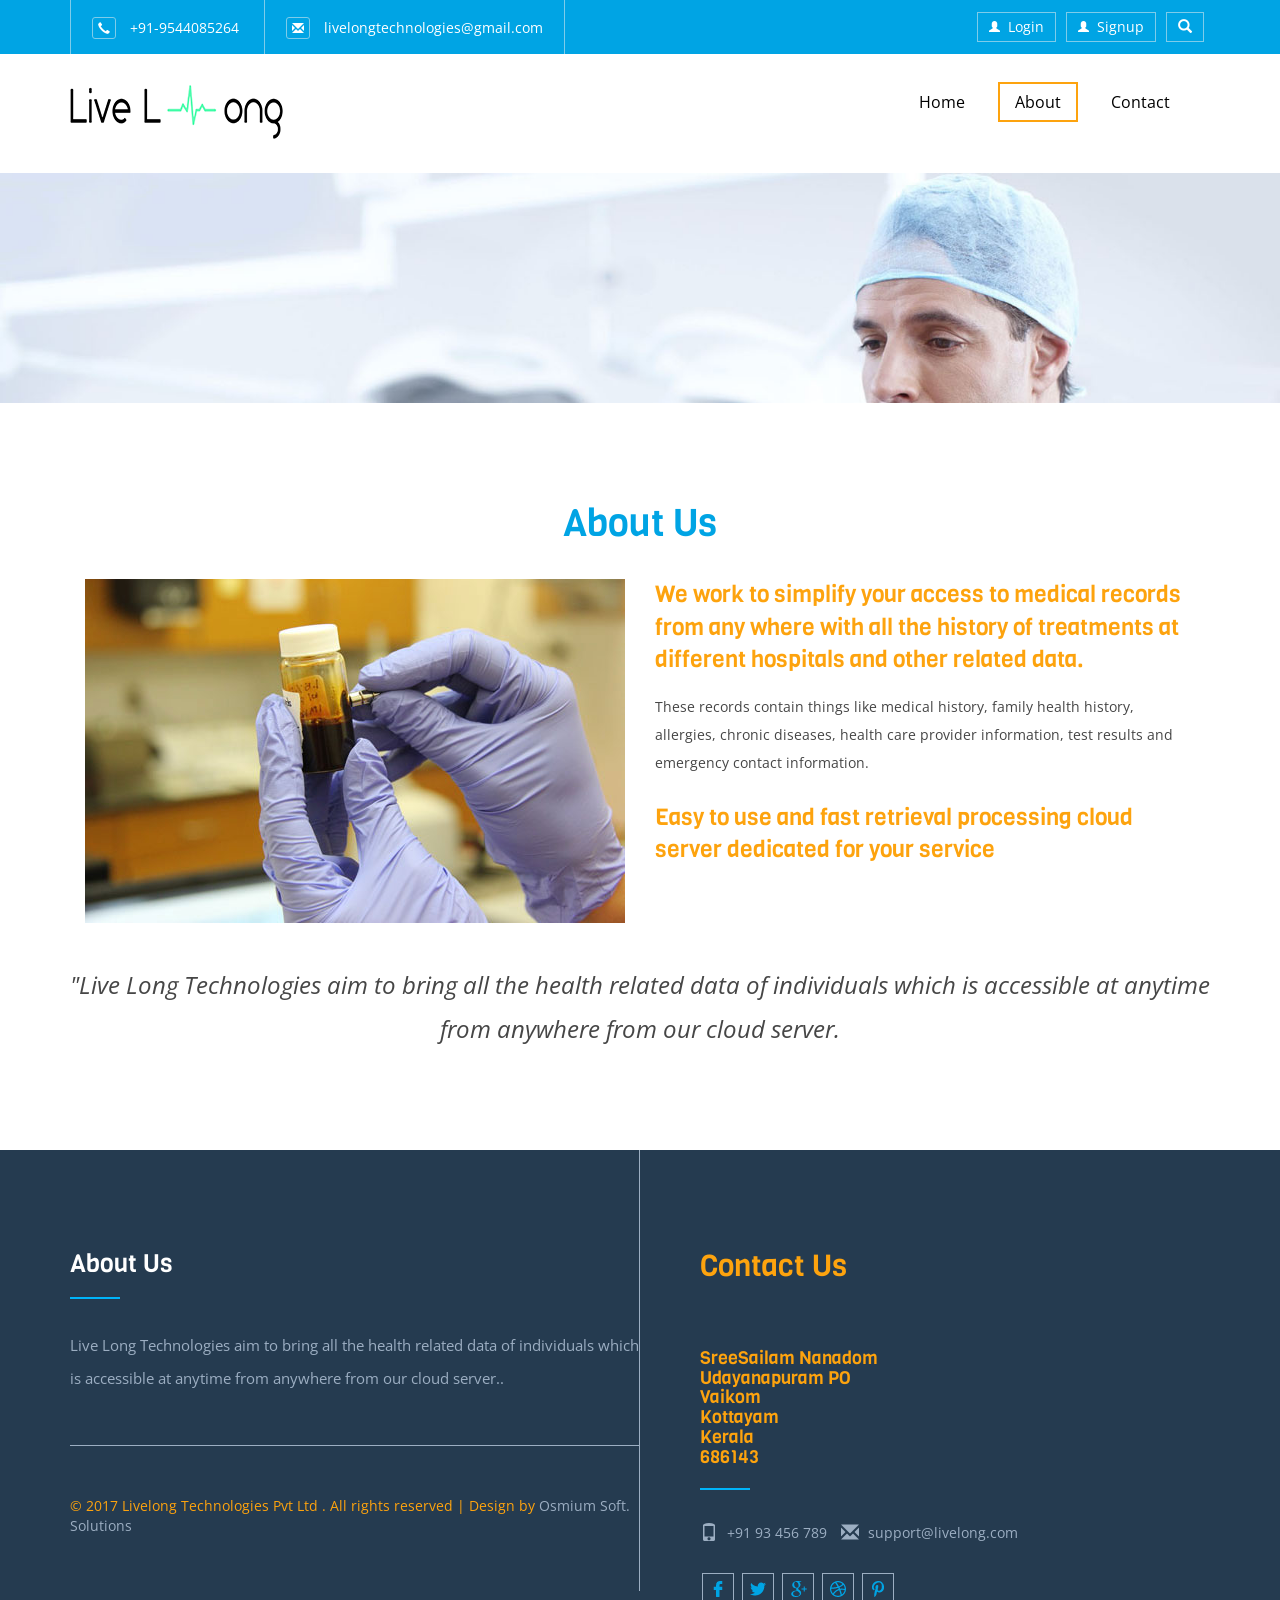
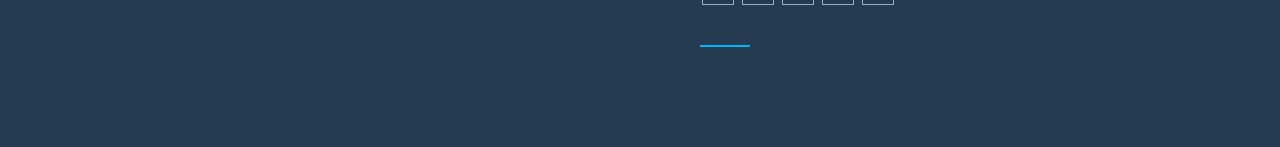
==== commit d6b339e6: "update" ====
--- a/about.html
+++ b/about.html
@@ -1,3 +1,4 @@
+
 <!--
 Author: W3layouts
 Author URL: http://w3layouts.com
@@ -7,431 +8,370 @@
 <!DOCTYPE html>
 <html>
 <head>
-<title>Women's Fashion a Ecommerce Online Shopping Category Flat Bootstrap Responsive Website Template | About Us :: w3layouts</title>
+<title>Live Long,The Health Soultion Partner</title>
 <!-- for-mobile-apps -->
 <meta name="viewport" content="width=device-width, initial-scale=1">
 <meta http-equiv="Content-Type" content="text/html; charset=utf-8" />
-<meta name="keywords" content="Women's Fashion Responsive web template, Bootstrap Web Templates, Flat Web Templates, Android Compatible web template, 
+<meta name="keywords" content="Infirmary Responsive web template, Bootstrap Web Templates, Flat Web Templates, Android Compatible web template, 
 Smartphone Compatible web template, free webdesigns for Nokia, Samsung, LG, SonyEricsson, Motorola web design" />
 <script type="application/x-javascript"> addEventListener("load", function() { setTimeout(hideURLbar, 0); }, false);
 		function hideURLbar(){ window.scrollTo(0,1); } </script>
 <!-- //for-mobile-apps -->
 <link href="css/bootstrap.css" rel="stylesheet" type="text/css" media="all" />
+<link rel="stylesheet" href="css/jquery-ui.css" />
+<link href="css/popuo-box.css" rel="stylesheet" type="text/css" media="all"/>
 <link href="css/style.css" rel="stylesheet" type="text/css" media="all" />
-<link href="css/fasthover.css" rel="stylesheet" type="text/css" media="all" />
 <!-- js -->
-<script src="js/jquery.min.js"></script>
+<script type="text/javascript" src="js/jquery-2.1.4.min.js"></script>
+<script type="text/javascript" src="js/numscroller-1.0.js"></script>
+
 <!-- //js -->
-<!-- cart -->
-<script src="js/simpleCart.min.js"></script>
-<!-- cart -->
-<!-- for bootstrap working -->
 <script type="text/javascript" src="js/bootstrap-3.1.1.min.js"></script>
-<!-- //for bootstrap working -->
-<link href='//fonts.googleapis.com/css?family=Glegoo:400,700' rel='stylesheet' type='text/css'>
-<link href='//fonts.googleapis.com/css?family=Open+Sans:400,300,300italic,400italic,600,600italic,700,700italic,800,800italic' rel='stylesheet' type='text/css'>
-<!-- start-smooth-scrolling -->
-<script type="text/javascript">
-	jQuery(document).ready(function($) {
-		$(".scroll").click(function(event){		
-			event.preventDefault();
-			$('html,body').animate({scrollTop:$(this.hash).offset().top},1000);
-		});
-	});
-</script>
-<!-- //end-smooth-scrolling -->
+
+<!-- fonts -->
+<link href='//fonts.googleapis.com/css?family=Open+Sans:300italic,400italic,600italic,700italic,800italic,400,300,600,700,800' rel='stylesheet' type='text/css'>
+<link href='//fonts.googleapis.com/css?family=Viga' rel='stylesheet' type='text/css'>
+
+	<!-- start-smoth-scrolling -->
+		<script type="text/javascript" src="js/move-top.js"></script>
+		<script type="text/javascript" src="js/easing.js"></script>
+		<script type="text/javascript">
+			jQuery(document).ready(function($) {
+				$(".scroll").click(function(event){		
+					event.preventDefault();
+					$('html,body').animate({scrollTop:$(this.hash).offset().top},1000);
+				});
+			});
+		</script>
+	<!-- start-smoth-scrolling -->
+
+	<script src="js/responsiveslides.min.js"></script>
 </head>
-	
 <body>
 <!-- header -->
-	<div class="modal fade" id="myModal88" tabindex="-1" role="dialog" aria-labelledby="myLargeModalLabel"
-		aria-hidden="true">
-		<div class="modal-dialog modal-lg">
-			<div class="modal-content">
-				<div class="modal-header">
-					<button type="button" class="close" data-dismiss="modal" aria-hidden="true">
-						&times;</button>
-					<h4 class="modal-title" id="myModalLabel">
-						Don't Wait, Login now!</h4>
-				</div>
-				<div class="modal-body modal-body-sub">
-					<div class="row">
-						<div class="col-md-8 modal_body_left modal_body_left1" style="border-right: 1px dotted #C2C2C2;padding-right:3em;">
-							<div class="sap_tabs">	
-								<div id="horizontalTab" style="display: block; width: 100%; margin: 0px;">
-									<ul>
-										<li class="resp-tab-item" aria-controls="tab_item-0" role="tab"><span>Sign in</span></li>
-										<li class="resp-tab-item" aria-controls="tab_item-1" role="tab"><span>Sign up</span></li>
-									</ul>		
-									<div class="tab-1 resp-tab-content" aria-labelledby="tab_item-0">
-										<div class="facts">
-											<div class="register">
-												<form action="#" method="post">			
-													<input name="Email" placeholder="Email Address" type="text" required="">						
-													<input name="Password" placeholder="Password" type="password" required="">										
-													<div class="sign-up">
-														<input type="submit" value="Sign in"/>
-													</div>
-												</form>
-											</div>
-										</div> 
-									</div>	
-
-									<div class="tab-2 resp-tab-content" aria-labelledby="tab_item-1">
-										<div class="facts">
-											<div class="register">
-												<form action="#" method="post">			
-													<input placeholder="Name" name="Name" type="text" required="">
-													<input placeholder="Email Address" name="Email" type="email" required="">	
-													<input placeholder="Password" name="Password" type="password" required="">	
-													<input placeholder="Confirm Password" name="Password" type="password" required="">
-													<div class="sign-up">
-														<input type="submit" value="Create Account"/>
-													</div>
-												</form>
-											</div>
-										</div>
-									</div> 			        					            	      
-								</div>	
+<div class="header wow zoomIn">
+	<div class="container">
+		<div class="header_left" data-wow-duration="2s" data-wow-delay="0.5s">
+			<ul>
+				<li><span class="glyphicon glyphicon-earphone" aria-hidden="true"></span>+91-9544085264</li>
+				<li><a href="mailto:livelongtechnologies@gmail.com"><span class="glyphicon glyphicon-envelope" aria-hidden="true"></span>livelongtechnologies@gmail.com</a></li>
+			</ul>
+		</div>
+		<div class="header_right">
+			<div class="login">
+				<ul>
+					<li><a href="#" data-toggle="modal" data-target="#myModal4"><span class="glyphicon glyphicon-user" aria-hidden="true"></span>Login</a></li>
+					<li><a href="#" data-toggle="modal" data-target="#myModal5"><span class="glyphicon glyphicon-user" aria-hidden="true"></span>Signup</a></li>
+					<li>
+						<div class="search-bar">
+							<div class="search">		
+								<a class="play-icon popup-with-zoom-anim" href="#small-dialog"><i class="glyphicon glyphicon-search"> </i> </a>
 							</div>
-							<script src="js/easyResponsiveTabs.js" type="text/javascript"></script>
-							<script type="text/javascript">
-								$(document).ready(function () {
-									$('#horizontalTab').easyResponsiveTabs({
-										type: 'default', //Types: default, vertical, accordion           
-										width: 'auto', //auto or any width like 600px
-										fit: true   // 100% fit in a container
-									});
-								});
-							</script>
-							<div id="OR" class="hidden-xs">
-								OR</div>
-						</div>
-						<div class="col-md-4 modal_body_right modal_body_right1">
-							<div class="row text-center sign-with">
-								<div class="col-md-12">
-									<h3 class="other-nw">
-										Sign in with</h3>
+							<script src="js/jquery.magnific-popup.js" type="text/javascript"></script>
+								<div id="small-dialog" class="mfp-hide">
+									<div class="search-top">
+										<div class="login_pop">
+											<form action="#" method="post">
+												<input type="submit" value="">
+												<input type="text" name="Type something..." value="Type something..." onfocus="this.value = '';" onblur="if (this.value == '') {this.value = '';}">
+											</form>
+										</div>			
+									</div>
+									<script>
+												$(document).ready(function() {
+												$('.popup-with-zoom-anim').magnificPopup({
+													type: 'inline',
+													fixedContentPos: false,
+													fixedBgPos: true,
+													overflowY: 'auto',
+													closeBtnInside: true,
+													preloader: false,
+													midClick: true,
+													removalDelay: 300,
+													mainClass: 'my-mfp-zoom-in'
+												});
+																												
+												});
+									</script>				
 								</div>
-								<div class="col-md-12">
-									<ul class="social">
-										<li class="social_facebook"><a href="#" class="entypo-facebook"></a></li>
-										<li class="social_dribbble"><a href="#" class="entypo-dribbble"></a></li>
-										<li class="social_twitter"><a href="#" class="entypo-twitter"></a></li>
-										<li class="social_behance"><a href="#" class="entypo-behance"></a></li>
-									</ul>
-								</div>
-							</div>
-						</div>
-					</div>
-				</div>
-			</div>
-		</div>
-	</div>
-	<div class="header">
-		<div class="container">
-			<div class="w3l_login">
-				<a href="#" data-toggle="modal" data-target="#myModal88"><span class="glyphicon glyphicon-user" aria-hidden="true"></span></a>
-			</div>
-			<div class="w3l_logo">
-				<h1><a href="index.html">Women's Fashion<span>For Fashion Lovers</span></a></h1>
-			</div>
-			<div class="search">
-				<input class="search_box" type="checkbox" id="search_box">
-				<label class="icon-search" for="search_box"><span class="glyphicon glyphicon-search" aria-hidden="true"></span></label>
-				<div class="search_form">
-					<form action="#" method="post">
-						<input type="text" name="Search" placeholder="Search...">
-						<input type="submit" value="Send">
-					</form>
-				</div>
-			</div>
-			<div class="cart box_1">
-				<a href="checkout.html">
-					<div class="total">
-					<span class="simpleCart_total"></span> (<span id="simpleCart_quantity" class="simpleCart_quantity"></span> items)</div>
-					<img src="images/bag.png" alt="" />
-				</a>
-				<p><a href="javascript:;" class="simpleCart_empty">Empty Cart</a></p>
-				<div class="clearfix"> </div>
-			</div>	
-			<div class="clearfix"> </div>
-		</div>
-	</div>
-	<div class="navigation">
+						</div>
+					</li>
+				</ul>
+			</div>
+			<div class="clearfix"></div>
+		</div>
+		<div class="clearfix"></div>
+	</div>
+</div>
+<!-- //header -->
+<div class="header-bottom">
 		<div class="container">
 			<nav class="navbar navbar-default">
 				<!-- Brand and toggle get grouped for better mobile display -->
-				<div class="navbar-header nav_2">
-					<button type="button" class="navbar-toggle collapsed navbar-toggle1" data-toggle="collapse" data-target="#bs-megadropdown-tabs">
-						<span class="sr-only">Toggle navigation</span>
-						<span class="icon-bar"></span>
-						<span class="icon-bar"></span>
-						<span class="icon-bar"></span>
-					</button>
-				</div> 
-				<div class="collapse navbar-collapse" id="bs-megadropdown-tabs">
-					<ul class="nav navbar-nav">
-						<li class="active"><a href="index.html">Home</a></li>	
-						<!-- Mega Menu -->
-						<li class="dropdown">
-							<a href="#" class="dropdown-toggle" data-toggle="dropdown">Products <b class="caret"></b></a>
-							<ul class="dropdown-menu multi-column columns-3">
-								<div class="row">
-									<div class="col-sm-3">
-										<ul class="multi-column-dropdown">
-											<h6>Clothing</h6>
-											<li><a href="dresses.html">Dresses<span>New</span></a></li>
-											<li><a href="sweaters.html">Sweaters</a></li>
-											<li><a href="skirts.html">Shorts & Skirts</a></li>
-											<li><a href="jeans.html">Jeans</a></li>
-											<li><a href="shirts.html">Shirts & Tops<span>New</span></a></li>
-										</ul>
+				<div class="navbar-header">
+				  <button type="button" class="navbar-toggle collapsed" data-toggle="collapse" data-target="#bs-example-navbar-collapse-1">
+					<span class="sr-only">Toggle navigation</span>
+					<span class="icon-bar"></span>
+					<span class="icon-bar"></span>
+					<span class="icon-bar"></span>
+				  </button>
+					<div class="logo grid">
+						<div class="grid__item color-3">
+							<h1><a class="link link--nukun" href="index.html"><i></i></a></h1>
+						</div>
+					</div>
+				</div>
+
+				<!-- Collect the nav links, forms, and other content for toggling -->
+				<div class="collapse navbar-collapse nav-wil links" id="bs-example-navbar-collapse-1">
+					<nav class="menu menu--horatio">
+						<ul class="nav navbar-nav menu__list">
+							<li class="menu__item "><a href="index.html" class="menu__link">Home</a></li>
+							<li class="menu__item menu__item--current"><a href="about.html" class="menu__link">About</a></li> 
+							
+							<li class="menu__item "><a href="contact.html" class="menu__link">Contact</a></li>
+						</ul>
+					</nav>
+				</div>
+				<!-- /.navbar-collapse -->
+			</nav>
+		</div>
+	</div>
+
+<!-- banner -->
+<div class="banner page_head">
+
+</div>
+<!-- //banner -->
+<div class="about-page">
+	<div class="container">
+		<h3 class="tittle">About Us</h3>
+            <div class="col-md-6 about_img wow fadeInRight animated" data-wow-delay=".5s">
+				<img src="images/g1.jpg" alt="">
+            </div>
+			<div class="col-md-6 about_img about_img_left">
+				<div class="choose-grid wow fadeInRight animated" data-wow-delay=".5s">
+					<h4>We work to simplify your access to medical records from any where with all the history of treatments at different hospitals and other related data.</h4>
+					 <p>
+These records contain things like medical history, family health history, allergies, chronic diseases, health care provider information, test results and emergency contact information.</p>
+				</div>
+				<div class="choose-grid wow fadeInLeft animated" data-wow-delay=".5s">
+					<h4>Easy to use and fast retrieval processing cloud server dedicated for your service </h4>
+					
+				</div>
+            </div>
+			<div class="clearfix"></div>
+		<p class="para_abt wow fadeInUp animated" data-wow-delay=".5s">"Live Long Technologies aim to bring all the health related data of individuals  which is accessible at anytime from anywhere from our cloud server.</p>
+	</div>
+</div>
+<!-- testimonials 
+	<div class="testimonials">
+		<div class="container">
+			<h3 class="tittle">Testimonials</h3>
+			<div class="testimonials-grids">
+				<div class="col-md-6 testimonials-grid animated wow slideInLeft" data-wow-delay=".5s">
+					<div class="testimonials-grid1">
+						<img src="images/3.png" alt=" " class="img-responsive" />
+						<p>Chris Won</p>
+					</div>
+					<div class="testimonials-grid2">
+						<p>Ut enim ad minima veniam, quis nostrum exercitationem ullam corporis 
+							suscipit laboriosam, nisi ut aliquid ex ea commodi consequatur
+							quis nostrum exercitationem ullam corporis suscipit laboriosam.</p>
+					</div>
+				</div>
+				<div class="col-md-6 testimonials-grid">
+					<div class="testimonials-grid1">
+						<img src="images/4.png" alt=" " class="img-responsive" />
+						<p>James Alley</p>
+					</div>
+					<div class="testimonials-grid2">
+						<p>Ut enim ad minima veniam, quis nostrum exercitationem ullam corporis 
+							suscipit laboriosam, nisi ut aliquid ex ea commodi consequatur
+							quis nostrum exercitationem ullam corporis suscipit laboriosam.</p>
+					</div>
+				</div>
+				<div class="clearfix"> </div>
+			</div>
+		</div>
+	</div>
+<!-- //testimonials 
+<div class="ind-team">
+	<div class="container">
+		<h3>Meet Our Team</h3>
+		<div class="col-md-4 ind-gds text-center ">
+			<div class="team-img">
+				<img class="img-responsive" src="images/pic4.jpg" alt=" ">
+				<div class="team-info">
+					<ul>
+						<li class="hvr-rectangle-out"><a class="eco1" href="#"></a></li>
+						<li class="hvr-rectangle-out"><a class="eco2" href="#"></a></li>
+						<li class="hvr-rectangle-out"><a class="eco3" href="#"></a></li>
+						<li class="hvr-rectangle-out"><a class="eco4" href="#"></a></li>
+						<li class="hvr-rectangle-out"><a class="eco5" href="#"></a></li>
+					</ul>
+				</div>
+			</div>
+			<h4>Dr. Federica</h4>
+			<p>Dental Surgeon</p>
+		</div>
+		<div class="col-md-4 ind-gds text-center ">
+			<div class="team-img">
+				<img class="img-responsive" src="images/pic5.jpg" alt=" ">
+				<div class="team-info">
+					<ul>
+						<li class="hvr-rectangle-out"><a class="eco1" href="#"></a></li>
+						<li class="hvr-rectangle-out"><a class="eco2" href="#"></a></li>
+						<li class="hvr-rectangle-out"><a class="eco3" href="#"></a></li>
+						<li class="hvr-rectangle-out"><a class="eco4" href="#"></a></li>
+						<li class="hvr-rectangle-out"><a class="eco5" href="#"></a></li>
+					</ul>
+				</div>
+			</div>
+			<h4>Dr. Thompson</h4>
+			<p>Cardiology</p>
+			
+		</div>
+		<div class="col-md-4 ind-gds text-center">
+			<div class="team-img">
+				<img class="img-responsive" src="images/pic6.jpg" alt=" ">
+				<div class="team-info">
+					<ul>
+						<li class="hvr-rectangle-out"><a class="eco1" href="#"></a></li>
+						<li class="hvr-rectangle-out"><a class="eco2" href="#"></a></li>
+						<li class="hvr-rectangle-out"><a class="eco3" href="#"></a></li>
+						<li class="hvr-rectangle-out"><a class="eco4" href="#"></a></li>
+						<li class="hvr-rectangle-out"><a class="eco5" href="#"></a></li>
+					</ul>
+				</div>
+			</div>
+			<h4>Dr. Victoria</h4>
+			<p>Neurology</p>
+		</div>
+		
+		<div class="clearfix"></div>
+	</div>
+</div>
+<!-- contact -->
+<div class="contact">
+	<div class="container">
+		
+		<div class="col-md-6 contact-right wow fadeIn animated animated" data-wow-delay="0.1s" data-wow-duration="2s">
+			<div style="color: #fda30e">
+			<h2>Contact Us <br><br> <br>
+            </h2>
+            <h4>
+			SreeSailam Nanadom <br>
+			Udayanapuram PO <br>
+			Vaikom<br>
+			 Kottayam<br>
+			  Kerala<br>
+			   686143</h4>
+			   </div>
+			<div class="strip"></div>
+			<ul class="con-icons">
+				<li><span class="glyphicon glyphicon-phone" aria-hidden="true"></span>+91 93 456 789</li>
+				<li><a href="mailto:support@livelong.com"><span class="glyphicon glyphicon-envelope" aria-hidden="true"></span>support@livelong.com</a></li>
+			</ul>
+			<ul class="fb_icons">
+				<li class="hvr-rectangle-out"><a class="fb" href="#"></a></li>
+				<li class="hvr-rectangle-out"><a class="twit" href="#"></a></li>
+				<li class="hvr-rectangle-out"><a class="goog" href="#"></a></li>
+				<li class="hvr-rectangle-out"><a class="pin" href="#"></a></li>
+				<li class="hvr-rectangle-out"><a class="drib" href="#"></a></li>
+			</ul>
+						<div class="strip"></div>
+	
+		</div>
+		<div class="col-md-6 contact-left wow fadeInRight animated animated" data-wow-delay="0.4s">
+			<h2>About Us</h2>
+			<div class="strip"></div>
+			<p class="para">Live Long Technologies aim to bring all the health related data of individuals  which is accessible at anytime from anywhere from our cloud server..</p>
+			<p class="copy-right" style="color: #fda30e">© 2017 Livelong Technologies Pvt Ltd . All rights reserved | Design by <a href="http://w3layouts.com/"> Osmium Soft. Solutions</a></p>
+			</div>
+		<div class="clearfix"></div>
+	</div>
+</div>
+<!-- //contact -->
+<!-- login -->
+			<div class="modal fade" id="myModal4" tabindex="-1" role="dialog" >
+				<div class="modal-dialog" role="document">
+					<div class="modal-content modal-info">
+						<div class="modal-header">
+							<button type="button" class="close" data-dismiss="modal" aria-label="Close"><span aria-hidden="true">&times;</span></button>						
+						</div>
+						<div class="modal-body modal-spa">
+							<div class="login-grids">
+									
+									<div class="login-right">
+										<h3>Sign in with your account</h3>
+										<form action="#" method="post">
+											<div class="sign-in">
+												<h4>Email :</h4>
+												<input type="text" name="Type here" value="Type here" onfocus="this.value = '';" onblur="if (this.value == '') {this.value = 'Type here';}" required="">	
+											</div>
+											<div class="sign-in">
+												<h4>Password :</h4>
+												<input type="password" name="Password" value="Password" onfocus="this.value = '';" onblur="if (this.value == '') {this.value = 'Password';}" required="">
+												<a href="#">Forgot password?</a>
+											</div>
+											<div class="single-bottom">
+												<input type="checkbox"  id="brand" value="">
+												<label for="brand"><span></span>Remember Me.</label>
+											</div>
+											<div class="sign-in">
+												<input type="submit" value="SIGNIN" >
+											</div>
+										</form>
 									</div>
-									<div class="col-sm-3">
-										<ul class="multi-column-dropdown">
-											<h6>Ethnic Wear</h6>
-											<li><a href="salwars.html">Salwars</a></li>
-											<li><a href="sarees.html">Sarees<span>New</span></a></li>
-											<li><a href="products.html"><i>Summer Store</i></a></li>
-										</ul>
+									
+								<p>By logging in you agree to our <a href="#">Terms and Conditions</a> and <a href="#">Privacy Policy</a></p>
+							</div>
+						</div>
+					</div>
+				</div>
+			</div>
+<!-- //login -->
+<!-- login -->
+			<div class="modal fade" id="myModal5" tabindex="-1" role="dialog" >
+				<div class="modal-dialog" role="document">
+					<div class="modal-content modal-info">
+						<div class="modal-header">
+							<button type="button" class="close" data-dismiss="modal" aria-label="Close"><span aria-hidden="true">&times;</span></button>						
+						</div>
+						<div class="modal-body modal-spa">
+							<div class="login-grids">
+									<div class="login-bottom">
+										<h3>Sign up for free</h3>
+										<form action="#" method="post">
+											<div class="sign-up">
+												<h4>Email :</h4>
+												<input type="text" name="Type here" value="Type here" onfocus="this.value = '';" onblur="if (this.value == '') {this.value = 'Type here';}" required="">	
+											</div>
+											<div class="sign-up">
+												<h4>Password :</h4>
+												<input type="password" name="Password" value="Password" onfocus="this.value = '';" onblur="if (this.value == '') {this.value = 'Password';}" required="">
+												
+											</div>
+											<div class="sign-up">
+												<h4>Re-type Password :</h4>
+												<input type="password" name="Password" value="Password" onfocus="this.value = '';" onblur="if (this.value == '') {this.value = 'Password';}" required="">
+												
+											</div>
+											<div class="sign-up">
+												<input type="submit" value="REGISTER NOW" >
+											</div>
+											
+										</form>
 									</div>
-									<div class="col-sm-2">
-										<ul class="multi-column-dropdown">
-											<h6>Foot Wear</h6>
-											<li><a href="sandals.html">Flats</a></li>
-											<li><a href="sandals.html">Sandals</a></li>
-											<li><a href="sandals.html">Boots</a></li>
-											<li><a href="sandals.html">Heels</a></li>
-										</ul>
-									</div>
-									<div class="col-sm-4">
-										<div class="w3ls_products_pos">
-											<h4>50%<i>Off/-</i></h4>
-											<img src="images/1.jpg" alt=" " class="img-responsive" />
-										</div>
-									</div>
-									<div class="clearfix"></div>
-								</div>
-							</ul>
-						</li>
-						<li><a href="about.html" class="act">About Us</a></li>
-						<li><a href="short-codes.html">Short Codes</a></li>
-						<li><a href="mail.html">Mail Us</a></li>
-					</ul>
-				</div>
-			</nav>
-		</div>
-	</div>
-<!-- //header -->
-<!-- banner -->
-	<div class="banner10" id="home1">
-		<div class="container">
-			<h2>About Us</h2>
-		</div>
-	</div>
-<!-- //banner -->
-
-<!-- breadcrumbs -->
-	<div class="breadcrumb_dress">
-		<div class="container">
-			<ul>
-				<li><a href="index.html"><span class="glyphicon glyphicon-home" aria-hidden="true"></span> Home</a> <i>/</i></li>
-				<li>About Us</li>
-			</ul>
-		</div>
-	</div>
-<!-- //breadcrumbs -->
-
-<!-- about -->
-	<div class="about">
-		<div class="container">	
-			<div class="w3ls_about_grids">
-				<div class="col-md-6 w3ls_about_grid_left">
-					<p>Duis aute irure dolor in reprehenderit in voluptate velit esse 
-						cillum dolore eu fugiat nulla pariatur. Excepteur sint occaecat 
-						cupidatat non proident, sunt in culpa qui officia deserunt mollit 
-						anim id est laborum.</p>
-					<div class="col-xs-2 w3ls_about_grid_left1">
-						<span class="glyphicon glyphicon-new-window" aria-hidden="true"></span>
-					</div>
-					<div class="col-xs-10 w3ls_about_grid_left2">
-						<p>Sunt in culpa qui officia deserunt mollit 
-							anim id est laborum.Duis aute irure dolor in reprehenderit in voluptate velit esse 
-						cillum dolore eu fugiat nulla pariatur.</p>
-					</div>
-					<div class="clearfix"> </div>
-					<div class="col-xs-2 w3ls_about_grid_left1">
-						<span class="glyphicon glyphicon-flash" aria-hidden="true"></span>
-					</div>
-					<div class="col-xs-10 w3ls_about_grid_left2">
-						<p>Sunt in culpa qui officia deserunt mollit 
-							anim id est laborum.Duis aute irure dolor in reprehenderit in voluptate velit esse 
-						cillum dolore eu fugiat nulla pariatur.</p>
-					</div>
-					<div class="clearfix"> </div>
-				</div>
-				<div class="col-md-6 w3ls_about_grid_right">
-					<img src="images/77.jpg" alt=" " class="img-responsive" />
-				</div>
-				<div class="clearfix"> </div>
-			</div>
-		</div>
-	</div>
-<!-- //about -->
-
-<!-- team -->
-	<div class="team">
-		<div class="container">
-			<h3>Meet Our Team</h3>
-			<div class="wthree_team_grids">
-				<div class="col-md-3 wthree_team_grid">
-					<img src="images/8.png" alt=" " class="img-responsive" />
-					<h4>Smith Allen <span>Fashion Designer</span></h4>
-					<div class="agileits_social_button">
-						<ul>
-							<li><a href="#" class="facebook"> </a></li>
-							<li><a href="#" class="twitter"> </a></li>
-							<li><a href="#" class="google"> </a></li>
-							<li><a href="#" class="pinterest"> </a></li>
-						</ul>
-					</div>
-				</div>
-				<div class="col-md-3 wthree_team_grid">
-					<img src="images/9.png" alt=" " class="img-responsive" />
-					<h4>Laura James <span>Fashion Designer</span></h4>
-					<div class="agileits_social_button">
-						<ul>
-							<li><a href="#" class="facebook"> </a></li>
-							<li><a href="#" class="twitter"> </a></li>
-							<li><a href="#" class="google"> </a></li>
-							<li><a href="#" class="pinterest"> </a></li>
-						</ul>
-					</div>
-				</div>
-				<div class="col-md-3 wthree_team_grid">
-					<img src="images/10.png" alt=" " class="img-responsive" />
-					<h4>Crisp Doe <span>Fashion Designer</span></h4>
-					<div class="agileits_social_button">
-						<ul>
-							<li><a href="#" class="facebook"> </a></li>
-							<li><a href="#" class="twitter"> </a></li>
-							<li><a href="#" class="google"> </a></li>
-							<li><a href="#" class="pinterest"> </a></li>
-						</ul>
-					</div>
-				</div>
-				<div class="col-md-3 wthree_team_grid">
-					<img src="images/11.png" alt=" " class="img-responsive" />
-					<h4>Linda Rosy <span>Fashion Designer</span></h4>
-					<div class="agileits_social_button">
-						<ul>
-							<li><a href="#" class="facebook"> </a></li>
-							<li><a href="#" class="twitter"> </a></li>
-							<li><a href="#" class="google"> </a></li>
-							<li><a href="#" class="pinterest"> </a></li>
-						</ul>
-					</div>
-				</div>
-				<div class="clearfix"> </div>
-				<p>Itaque earum rerum hic tenetur a sapiente delectus, ut aut reiciendis 
-					voluptatibus maiores alias consequatur aut perferendis doloribus asperiores 
-					repellat.</p>
-			</div>
-		</div>
-	</div>
-<!-- //team -->
-<!-- team-bottom -->
-	<div class="team-bottom">
-		<div class="container">
-			<h3>Are You Ready For Awesomeness? Flat <span>50% Offer</span> For Women's</h3>
-			<p>Itaque earum rerum hic tenetur a sapiente delectus, ut aut reiciendis 
-				voluptatibus maiores alias consequatur aut perferendis doloribus asperiores 
-				repellat.</p>
-			<a href="dresses.html">Shop Now</a>
-		</div>
-	</div>
-<!-- //team-bottom -->
-<!-- newsletter -->
-	<div class="newsletter">
-		<div class="container">
-			<div class="col-md-6 w3agile_newsletter_left">
-				<h3>Newsletter</h3>
-				<p>Excepteur sint occaecat cupidatat non proident, sunt.</p>
-			</div>
-			<div class="col-md-6 w3agile_newsletter_right">
-				<form action="#" method="post">
-					<input type="email" name="Email" value="Email" onfocus="this.value = '';" onblur="if (this.value == '') {this.value = 'Email';}" required="">
-					<input type="submit" value="">
-				</form>
-			</div>
-			<div class="clearfix"> </div>
-		</div>
-	</div>
-<!-- //newsletter -->
-<!-- footer -->
-	<div class="footer">
-		<div class="container">
-			<div class="w3_footer_grids">
-				<div class="col-md-3 w3_footer_grid">
-					<h3>Contact</h3>
-					<p>Duis aute irure dolor in reprehenderit in voluptate velit esse.</p>
-					<ul class="address">
-						<li><i class="glyphicon glyphicon-map-marker" aria-hidden="true"></i>1234k Avenue, 4th block, <span>New York City.</span></li>
-						<li><i class="glyphicon glyphicon-envelope" aria-hidden="true"></i><a href="mailto:info@example.com">info@example.com</a></li>
-						<li><i class="glyphicon glyphicon-earphone" aria-hidden="true"></i>+1234 567 567</li>
-					</ul>
-				</div>
-				<div class="col-md-3 w3_footer_grid">
-					<h3>Information</h3>
-					<ul class="info"> 
-						<li><a href="about.html">About Us</a></li>
-						<li><a href="mail.html">Contact Us</a></li>
-						<li><a href="short-codes.html">Short Codes</a></li>
-						<li><a href="faq.html">FAQ's</a></li>
-						<li><a href="products.html">Special Products</a></li>
-					</ul>
-				</div>
-				<div class="col-md-3 w3_footer_grid">
-					<h3>Category</h3>
-					<ul class="info"> 
-						<li><a href="dresses.html">Dresses</a></li>
-						<li><a href="sweaters.html">Sweaters</a></li>
-						<li><a href="shirts.html">Shirts</a></li>
-						<li><a href="sarees.html">Sarees</a></li>
-						<li><a href="skirts.html">Shorts & Skirts</a></li>
-					</ul>
-				</div>
-				<div class="col-md-3 w3_footer_grid">
-					<h3>Profile</h3>
-					<ul class="info"> 
-						<li><a href="products.html">Summer Store</a></li>
-						<li><a href="checkout.html">My Cart</a></li>
-					</ul>
-					<h4>Follow Us</h4>
-					<div class="agileits_social_button">
-						<ul>
-							<li><a href="#" class="facebook"> </a></li>
-							<li><a href="#" class="twitter"> </a></li>
-							<li><a href="#" class="google"> </a></li>
-							<li><a href="#" class="pinterest"> </a></li>
-						</ul>
-					</div>
-				</div>
-				<div class="clearfix"> </div>
-			</div>
-		</div>
-		<div class="footer-copy">
-			<div class="footer-copy1">
-				<div class="footer-copy-pos">
-					<a href="#home1" class="scroll"><img src="images/arrow.png" alt=" " class="img-responsive" /></a>
-				</div>
-			</div>
-			<div class="container">
-				<p>&copy; 2016 Women's Fashion. All rights reserved | Design by <a href="http://w3layouts.com/">W3layouts</a></p>
-			</div>
-		</div>
-	</div>
-<!-- //footer -->
+								<p>By logging in you agree to our <a href="#">Terms and Conditions</a> and <a href="#">Privacy Policy</a></p>
+							</div>
+						</div>
+					</div>
+				</div>
+			</div>
+<!-- //login -->
+
 </body>
-</html>+</html>
+
--- a/css/popuo-box.css
+++ b/css/popuo-box.css
@@ -0,0 +1,307 @@
+/* Styles for dialog window */
+#small-dialog,#small-dialog1{
+	padding:20px;
+	text-align: left;
+	max-width: 650px;
+	margin: 40px auto;
+	position: relative;
+	text-align:center;
+}
+#small-dialog-it,#small-dialog-in,#small-dialog-fr,#small-dialog-sh,#small-dialog-sf,#small-dialog-su,#small-dialog-me,#small-dialog-ch,#small-dialog-pi,#small-dialog-am {
+	background: white;
+	padding:20px;
+	text-align: left;
+	max-width: 450px;
+	margin: 40px auto;
+	position: relative;
+	text-align:center;
+}
+a.play-icon.popup-with-zoom-anim img:hover {
+	opacity: 0.5;
+	transition:0.5s all;
+	-webkit-transition:0.5s all;
+	-o-transition:0.5s all;
+	-moz-transition:0.5s all;
+	-ms-transition:0.5s all;
+}
+.portfolio-items{
+	text-align:center;
+	margin:0 auto;
+}
+.portfolio-items img{
+	width:100%;
+}
+.portfolio-items h4{
+	margin:1em 0;
+	font-size:25px;
+	color:#a63d56;
+}
+.portfolio-items p{
+	text-align:justify;
+}
+/**
+
+/**
+ * Fade-zoom animation for first dialog
+ */
+
+/* start state */
+.my-mfp-zoom-in #small-dialog {
+opacity: 0;
+-webkit-transition: all 0.2s ease-in-out;
+-moz-transition: all 0.2s ease-in-out;
+-o-transition: all 0.2s ease-in-out;
+transition: all 0.2s ease-in-out;
+-webkit-transform: scale(0.8);
+-moz-transform: scale(0.8);
+-ms-transform: scale(0.8);
+-o-transform: scale(0.8);
+transform: scale(0.8);
+}
+/* animate in */
+.my-mfp-zoom-in.mfp-ready #small-dialog {
+opacity: 1;
+-webkit-transform: scale(1);
+-moz-transform: scale(1);
+-ms-transform: scale(1);
+-o-transform: scale(1);
+transform: scale(1);
+}
+/* animate out */
+.my-mfp-zoom-in.mfp-removing #small-dialog {
+-webkit-transform: scale(0.8);
+-moz-transform: scale(0.8);
+-ms-transform: scale(0.8);
+-o-transform: scale(0.8);
+transform: scale(0.8);
+opacity: 0;
+}
+/* Dark overlay, start state */
+.my-mfp-zoom-in.mfp-bg {
+
+-webkit-transition: opacity 0.3s ease-out;
+-moz-transition: opacity 0.3s ease-out;
+-o-transition: opacity 0.3s ease-out;
+transition: opacity 0.3s ease-out;
+}
+/* animate out */
+.my-mfp-zoom-in.mfp-removing.mfp-bg {
+opacity: 0;
+}
+/**
+/* Magnific Popup CSS */
+.mfp-bg {
+  top: 0;
+  left: 0;
+  width: 100%;
+  height: 100%;
+  z-index: 1042;
+  overflow: hidden;
+  position: fixed;
+  background:#fff;
+ }
+
+.mfp-wrap {
+  top: 0;
+  left: 0;
+  width: 100%;
+  height: 100%;
+  z-index: 1043;
+  position: fixed;
+  outline: none !important;
+  -webkit-backface-visibility: hidden; }
+
+.mfp-container {
+  text-align: center;
+  position: absolute;
+  width: 100%;
+  height: 100%;
+  left: 0;
+  top: 0;
+  padding: 0 8px;
+  -webkit-box-sizing: border-box;
+  -moz-box-sizing: border-box;
+  box-sizing: border-box; 
+  background: #00a4e4 !important;
+}
+
+.mfp-container:before {
+  content: '';
+  display: inline-block;
+  height: 100%;
+  vertical-align: middle; }
+
+.mfp-align-top .mfp-container:before {
+  display: none; }
+
+.mfp-content {
+  position: relative;
+  display: inline-block;
+  vertical-align: middle;
+  margin: 0 auto;
+  text-align: left;
+  z-index: 1045; }
+
+.mfp-inline-holder .mfp-content,
+.mfp-ajax-holder .mfp-content {
+  width: 100%;
+  cursor: auto; }
+
+.mfp-ajax-cur {
+  cursor: progress; }
+
+.mfp-zoom-out-cur,
+.mfp-zoom-out-cur .mfp-image-holder .mfp-close {
+  cursor: -moz-zoom-out;
+  cursor: -webkit-zoom-out;
+  cursor: zoom-out; }
+.mfp-zoom {
+  cursor: pointer;
+  cursor: -webkit-zoom-in;
+  cursor: -moz-zoom-in;
+  cursor: zoom-in; }
+
+.mfp-auto-cursor .mfp-content {
+  cursor: auto; }
+
+.mfp-close,
+.mfp-arrow,
+.mfp-preloader,
+.mfp-counter {
+  -webkit-user-select: none;
+  -moz-user-select: none;
+  user-select: none; }
+
+.mfp-loading.mfp-figure {
+  display: none; }
+
+.mfp-hide {
+  display: none !important; }
+.mfp-content iframe{
+	width:100%;
+	min-height:500px;
+}
+.mfp-preloader {
+  color: #cccccc;
+  position: absolute;
+  top: 50%;
+  width: auto;
+  text-align: center;
+  margin-top: -0.8em;
+  left: 8px;
+  right: 8px;
+  z-index: 1044; }
+
+.mfp-preloader a {
+  color: #cccccc; }
+
+.mfp-preloader a:hover {
+  color: white; }
+
+.mfp-s-ready .mfp-preloader {
+  display: none; }
+
+.mfp-s-error .mfp-content {
+  display: none; }
+
+button.mfp-close,
+button.mfp-arrow {
+  overflow: visible;
+  cursor: pointer;
+  border: 0;
+   background:#000;
+  -webkit-appearance: none;
+  display: block;
+  padding: 0;
+  z-index: 1046; }
+button::-moz-focus-inner {
+  padding: 0;
+  border: 0; }
+
+.mfp-close {
+  width: 44px;
+  height: 44px;
+  line-height: 44px;
+  position: absolute;
+ right: 0px;
+	top: -43px;
+  text-decoration: none;
+  text-align: center;
+  padding: 0 0 18px 10px;
+  color: #000;
+  font-style: normal;
+  font-size: 28px;
+  outline:none;	
+ }
+  .mfp-close:hover, .mfp-close:focus {
+    opacity: 1; }
+
+.mfp-close-btn-in .mfp-close {
+  color: #fff; }
+
+.mfp-image-holder .mfp-close,
+.mfp-iframe-holder .mfp-close {
+  color: white;
+  right: -6px;
+  text-align: right;
+  padding-right: 6px;
+  width: 100%; 
+}
+/*----*/
+.login_pop{
+	border-bottom:2px solid #fff;
+}
+.login_pop input[type="text"] {
+	outline: none;
+	padding:6px ;
+	background: none;
+	width: 93%;
+	border: none;
+	font-size:1.3em;
+	color:#fff;	
+}
+.login_pop input[type="submit"] {	
+	width: 26px;
+	height: 26px;
+	background: url(../images/search.png) no-repeat ;
+	padding: 0px 1px;
+	border: none;
+	cursor: pointer;
+	outline: none;
+	vertical-align: middle;
+}
+.search-top p{
+	color:#fff;
+	font-size:1.2em;
+	line-height:1.5em;
+	width:33%;
+	text-align:center;
+	padding: 1em 0;
+}
+@media(max-width:640px){
+.search-top p {
+  width: 45%;
+}
+}
+@media all and (max-width:480px){
+.login_pop input[type="text"] {
+	width: 88%;
+	font-size: 1.4em;
+}
+.search-top p {
+	width: 60%;
+}
+}
+@media all and (max-width:320px){
+.login_pop input[type="text"] {
+	width: 80%;
+	font-size: 1.2em;
+}
+#small-dialog{
+	padding:15px;
+}
+.search-top p {
+	width: 70%;
+	font-size:1em;
+}
+} 
--- a/css/style.css
+++ b/css/style.css
@@ -5,1881 +5,1400 @@
 License URL: http://creativecommons.org/licenses/by/3.0/
 --*/
 html, body{
-    font-size: 100%;
+	margin:0;
 	background:	#fff;
-	font-family:'Open Sans', sans-serif;
+	font-family: 'Open Sans', sans-serif;
+}
+h4, h5, h6,
+h1, h2, h3 {
+margin: 0;
+font-family: 'Viga', sans-serif;
 }
 p{
-	margin:0;
-	font-size:14px;
-}
-h1,h2,h3,h4,h5,h6{
-	font-family: 'Glegoo', serif;
 	margin:0;
 }
 ul,label{
 	margin:0;
 	padding:0;
 }
+input[type="button"],input[type="submit"]{
+	transition:0.5s all;
+	-webkit-transition:0.5s all;
+	-moz-transition:0.5s all;
+	-o-transition:0.5s all;
+	-ms-transition:0.5s all;
+}
+body a{
+	transition: 0.5s all;
+	-webkit-transition: 0.5s all;
+	-o-transition: 0.5s all;
+	-moz-transition: 0.5s all;
+	-ms-transition: 0.5s all;
+	text-decoration:none;
+
+}
 body a:hover{
 	text-decoration:none;
 }
-/*-- header --*/
-input[type="submit"],.panel-body ul li a,.checkout-right-basket a,.additional_info_sub_grid_right a,.panel_bottom li a,.panel-title a,.breadcrumb_dress ul li a,.multi-column-dropdown li a,.footer-copy p a,.w3_footer_grid ul li a,.agileinfo_banner_bottom1_grid_left a,.navbar-default .navbar-nav > li > a,.simpleCart_shelfItem p a,.agile_ecommerce_tab_left h5 a,.w3_hs_bottom ul li a,.team-bottom a{
-	transition:.5s ease-in-out;
-	-webkit-transition:.5s ease-in-out;
-	-moz-transition:.5s ease-in-out;
-	-o-transition:.5s ease-in-out;
-}
-.header {
-    padding: 2em 0 0;
-}
-.w3l_login{
+/*-- to-top --*/
+/*-- contact --*/
+.contact{
+	background:#253b50;
+	padding-bottom:100px;
+}
+.contact-left{
+    padding:100px 0 55px;
 	float:left;
 }
-.w3l_logo{
-	float:left;
-	margin-left:22em;
-}
-.w3l_logo h1 a{
-	font-size:1.1em;
-	color:#212121;
+.contact-right {
+    padding:100px 0 0px 60px;
+	float:right;
+}
+.contact-left h2 ,.contact-right h3{
+    font-size: 25px;
+    color: #fff;
+}
+.contact-left p.para {
+    color: #9caec2;
+    line-height: 2.2em;
+    font-size: 15px;
+	padding-bottom:50px;
+	border-bottom:1px solid #9caec2;
+    margin-top: 30px;
+}
+.copy-right{
+    color: #9caec2;
+    font-size: 14px;
+    margin-top: 50px;	
+}
+.copy-right a {
+    color: #9caec2;
 	text-decoration:none;
 }
-.w3l_logo h1 a span{
-	display: block;
-    font-size: .3em;
-    text-transform: capitalize;
-    letter-spacing: 13px;
-    padding-left: .5em;
-}
-.w3l_login a {
-    font-size: .8em;
-    color: #BEBEBE;
+.copy-right a:hover {
+	color:#FDA30E;
+}
+.strip{
+    background: #00b4f9;
     width: 50px;
-    height: 50px;
-    display: block;
-    text-align: center;
-    border: 1px solid #BEBEBE;
-}
-.w3l_login a span{
-	top:1.3em;
-}
-a.act {
-    color: #ff9b05 !important;
-}
-/*--search--*/
-.search{
-	position: relative;
+    height: 2px;
+    margin-top: 20px;	
+}
+.contact-left {
+    border-right: 1px solid #9caec2;
+}
+.contact-right input[type="text"], .contact-right input[type="email"] {
+    border: 1px solid #fff;
+    width: 38%;
+    margin: 0 0 1.9em 0;
+    outline: none;
+    font-size: 13px;
+    color: #fff;
+    padding: 10px 12px;
+    -webkit-appearance: none;
+    background: none;
+}
+.contact-right input[type="submit"] {
+    border: none;
+    padding: 7px 0 9px;
+    width: 22%;
+    margin-top: 0px;
+    font-size: 18px;
+    color: #fff;
+    letter-spacing: 1px;
+    outline: none;
+    background: #FDA30E;
+    transition: 0.5s all ease;
+    -webkit-transition: 0.5s all ease;
+    -moz-transition: 0.5s all ease;
+    -o-transition: 0.5s all ease;
+    -ms-transition: 0.5s all ease;
+    -webkit-appearance: none;
+}
+.contact-right input[type="submit"]:hover{
+	background: #00A4E4;
+}
+.contact-right form{
+	margin-top:35px;
+}
+ul.con-icons li {
+    color: #9caec2;
+    list-style-type: none;
+    font-size: 14px;
+	display:inline-block;
+	margin-right:10px;
+}
+ul.con-icons li span {
+    top: 3px;
+    font-size: 18px;
+    margin-right: 9px;
+}
+ul.con-icons li a {
+    color: #9caec2;	
+	text-decoration:none;
+}
+ul.con-icons li a:hover {
+	color:#FDA30E;
+}
+ul.con-icons{
+	margin:30px 0;
+}
+.fb_icons{
+	margin-bottom:40px;
+}
+.fb_icons  li{
+	list-style-type:none;
+	display:inline-block;
+	margin:0 2px;
+	overflow:hidden;
+	height:32px;
+}
+.fb_icons li a{
+    width: 32px;
+    height: 32px;
     display: inline-block;
+    border: 1px solid #9caec2;
+}
+.fb_icons  li a.fb{
+    background: url(../images/social.png) no-repeat -48px -7px;
+}
+.fb_icons  li a.twit{
+    background: url(../images/social.png) no-repeat -7px -7px;
+}
+.fb_icons  li a.goog{
+    background: url(../images/social.png) no-repeat -88px -7px;
+}
+.fb_icons li a.pin{
+    background: url(../images/social.png) no-repeat -130px -7px;
+}
+.fb_icons li a.drib{
+    background: url(../images/social.png) no-repeat -171px -7px;
+}
+/*-- //contact --*/
+.header{
+	background:#00a4e4;
+}
+.header_left {
     float: left;
-    margin:1.5em 0 0 9em;
-}
-label.icon-search {
-    color: #212121;
-	cursor: pointer;
-}
-.search_form{
-	position:absolute;
-	z-index:9999;
-	right:0;
-	top:15px;
-	overflow: hidden;
-	width: 20px;
-	height:0px;
-	background:#212121;
-	transition: height 0.2s ease-out 0.5s , top 0.2s ease-out 0.5s, padding 0.2s ease-out 0.5s, width 0.3s ease-out 0.2s;
-	-webkit-transition: height 0.2s ease-out 0.5s , top 0.2s ease-out 0.5s, padding 0.2s ease-out 0.5s, width 0.3s ease-out 0.2s;
-}
-.search_form form{
-	opacity:0;
-	transition:all 0.3s ease-out;
-	-webkit-transition:all 0.3s ease-out;
-}
-.search_form input[type='text']{
-	width: 380px;
-    padding: 10px;
-    outline: none;
+    width: 50%;
+}
+.header_right{
+	float:right;
+}
+.header_left ul li {
+    color: #fff;
+    list-style-type: none;
     font-size: 14px;
-    color:#fff;
-    border: 1px solid #999;
-    background: none;
-}
-.search_form input[type='text']::-webkit-input-placeholder{
-	color:#fff !important;
-}
-.search_form input[type='submit']{
-    outline: none;
-    background: none;
+    display: inline-block;
+    border-left: 1px solid #7ECCEA;
+    padding: 16px 21px;
+}
+.header_left ul li:nth-child(2) {
+    border-right: 1px solid #7ECCEA;
+}
+
+
+
+ /*-- w3layouts --*/
+
+.header_left ul li span {
+    top: 1px;
+    font-size: 12px;
+    margin-right: 14px;
+    border: 1px solid #7ECCEA;
+    padding: 4px 5px;
+    border-radius: 3px;
+}
+.header_left ul li a {
+    color: #fff;
+    text-decoration: none;
+}
+.header_left ul li a:hover{
+	color: #FDA30E;
+}
+.login {
+    float: left;
+}
+.login ul li {
+    list-style-type: none;
     display: inline-block;
     color: #fff;
     font-size: 14px;
-    border: 1px solid #999;
-    text-transform: uppercase;
-    padding: 10px 28px;
-}
-.search_form input[type='submit']:hover{
-	background:#fff;
-	border:1px solid #fff;
-	color:#212121;
-}
-.search_box{
-	visibility: hidden;
-}
-.search_box:checked~.search_form{
-    width: 500px;
-    height: 62px;
-    padding: 10px;
-    top: 44px;
-	transition: height 0.2s ease-out, top 0.2s ease-out, padding 0.2s ease-out, 0.3s width ease-out 0.2s;
-	-webkit-transition: height 0.2s ease-out, top 0.2s ease-out, padding 0.2s ease-out, 0.3s width ease-out 0.2s;
-}
-.search_box:checked~.search_form form{
-	opacity:1;
-	transition:0.3s all ease-out 0.5s;
-	-webkit-transition:0.3s all ease-out 0.5s;
-}
-label.icon-search span {
-    color: #BEBEBE;
-}
-/*--//search--*/
-.box_1 {
-	float: right;
-	margin-top: 18px;
-}
-.box_1 a {
-  color:#ff9b05;
-  font-size: 1em;
-  margin: 0;
-}
-.total {
-  display: inline-block;
-  vertical-align: middle;
-}
-.box_1 a img {
-  margin: 3px 0 0 0px;
-}
-.box_1 p {
-	margin: 0;
-    color: #999;
-    font-size: 14px;
-}
-a.simpleCart_empty {
-	color:#212121;
-    font-size: 13px;
+    border: 1px solid #7ECCEA;
+    padding: 4px 11px;
+    margin: 12px 6px 0 0;
+}
+.login ul li a {
+    color: #fff;
     text-decoration: none;
-    text-align: right;
-    display: block;
-}
-/*-- //header --*/
-/*-- navigation --*/
-.navbar-default .navbar-nav > li > a {
-    color: #212121;
-}
-.navbar-default .navbar-nav > .active > a, .navbar-default .navbar-nav > .active > a:hover, .navbar-default .navbar-nav > .active > a:focus {
-    background-color: transparent;
+	outline:none;
+}
+.login ul li a span {
+    margin-right: 8px;
+    font-size: 11px;
+    top: 0px;
+}
+/*-- header-bottom--*/
+.navbar-nav {
+    float: right;
 }
 .navbar-default .navbar-collapse, .navbar-default .navbar-form {
     border: none;
-}
-.nav .open > a, .nav .open > a:hover, .nav .open > a:focus {
-    color: #d8703f;
-}
-.navbar-default .navbar-nav > li > a:focus {
-    color: #333 !important;
 }
 .navbar-default {
     background: none;
     border: none;
 }
-.navbar-collapse {
+ /*-- agileits --*/
+.navbar {
+    position: relative;
+    min-height: inherit;
+    margin-bottom: 0;
+}
+.navbar-default .navbar-brand {
+    color: #FDA30E;
+    font-size: 32px;
+    text-decoration: none;
+}
+.navbar-default .navbar-brand:hover, .navbar-default .navbar-brand:focus {
+    color: #FDA30E;
+    background-color: transparent;
+}
+.nav > li > a {
+    padding: 10px 17px !important;
+}
+.logo h1 a span{
+	color:#000;
+}
+.logo h1 a,.logo h1 a:hover{
+    color: #FDA30E;	
+	text-decoration:none;	
+}
+.logo h1 a i{
+    background: url(../images/rt.gif) no-repeat 0px 0px;
+	width:215px;
+	height:55px;
+	display:inline-block;	
+}
+/*-- nav-hover --*/
+.menu__list {
+	position: relative;
+	margin: 0;
+	padding: 0;
+	list-style: none;
+    margin: 8px 0 0 0;
+}
+.menu__item {
+	display: block;
+	margin:0;
+}
+.menu__link {
+	display: block;
+	padding: 1em;
+	cursor: pointer;
+	-webkit-user-select: none;
+	-moz-user-select: none;
+	-ms-user-select: none;
+	 /*-- w3layouts --*/
+	user-select: none;
+	-webkit-touch-callout: none;
+	-khtml-user-select: none;
+	-webkit-tap-highlight-color: rgba(0, 0, 0, 0);
+}
+
+.menu__link:hover,
+.menu__link:focus {
+	outline: none;
+}
+
+.menu--horatio .menu__item {
+	color: #4e3c3e;
+    margin: 0 8px;
+}
+
+.menu--horatio .menu__item {
+	position: relative;
+	-webkit-transition: color .25s;
+	transition: color .25s;
+}
+.menu--horatio .menu__item a {
+	position: relative;
+}
+li.menu__item.menu__item--current a.menu__link {
+    color: #000;
+}
+.menu--horatio .menu__item::before,
+.menu--horatio .menu__item::after,
+.menu--horatio .menu__item a::before,
+.menu--horatio .menu__item a::after {
+	position: absolute;
+	display: block;
+	top: 0;
+	right: 0;
+	bottom: 0;
+	left: 0;
+	border: 2px solid currentColor;
+}
+.menu--horatio .menu__item::before {
+	border-width: 0 0 0 2px;
+	-webkit-transform-origin: left bottom;
+	transform-origin: left bottom;
+}
+.menu--horatio .menu__item::after {
+	border-width: 0 2px 0 0;
+	-webkit-transform-origin: right top;
+	transform-origin: right top;
+}
+ /*-- agileits --*/
+.menu--horatio .menu__item a::before,
+.menu--horatio .menu__item a::after {
+	z-index: 2;
+}
+.menu--horatio .menu__item a::before {
+	border-width: 2px 0 0;
+	-webkit-transform-origin: left top;
+	transform-origin: left top;
+}
+
+.menu--horatio .menu__item a::after {
+	border-width: 0 0 2px;
+	-webkit-transform-origin: right bottom;
+	transform-origin: right bottom;
+}
+.menu--horatio .menu__item--current::before,
+.menu--horatio .menu__item--current::after,
+.menu--horatio .menu__item:hover::before,
+.menu--horatio .menu__item:hover::after,
+.menu--horatio .menu__item--current a::before,
+.menu--horatio .menu__item--current a::after,
+.menu--horatio .menu__item:hover a::before,
+.menu--horatio .menu__item:hover a::after {
+	content: '';
+	border-color:#FDA30E;
+}
+
+.menu--horatio .menu__item:not(.menu__item--current):hover::before,
+.menu--horatio .menu__item:not(.menu__item--current):hover::after,
+.menu--horatio .menu__item:not(.menu__item--current):hover a::before,
+.menu--horatio .menu__item:not(.menu__item--current):hover a::after {
+	-webkit-animation: horatio-anim .6s ease-in-out;
+	animation: horatio-anim .6s ease-in-out;
+}
+
+.menu--horatio .menu__item:not(.menu__item--current):hover::before {
+	-webkit-animation-delay: -.45s;
+	animation-delay: -.45s;
+}
+
+.menu--horatio .menu__item:not(.menu__item--current):hover a::before {
+	-webkit-animation-delay: -.3s;
+	animation-delay: -.3s;
+}
+
+.menu--horatio .menu__item:not(.menu__item--current):hover::after {
+	-webkit-animation-delay: -.15s;
+	animation-delay: -.15s;
+}
+
+.menu--horatio .menu__item:not(.menu__item--current):hover a::after {
+	-webkit-animation-delay: 0;
+	animation-delay: 0;
+}
+
+@-webkit-keyframes horatio-anim {
+	0%, 33% {
+		opacity: 0;
+		-webkit-transform: rotate(45deg) scale(1.5);
+		transform: rotate(45deg) scale(1.5);
+	}
+
+	100% {
+		opacity: 1;
+		-webkit-transform: none;
+		transform: none;
+	}
+}
+
+@keyframes horatio-anim {
+	0%, 33% {
+		opacity: 0;
+		-webkit-transform: rotate(45deg) scale(1.5);
+		transform: rotate(45deg) scale(1.5);
+	}
+
+	100% {
+		opacity: 1;
+		-webkit-transform: none;
+		transform: none;
+	}
+}
+.header-bottom {
+    padding: 20px 0;
+}
+.navbar-default .navbar-nav > li > a {
+    color: #000;
+    font-size: 16px;
+}
+
+/*-- //nav-hover --*/
+/* General link styles */
+.link {
+	outline: none;
+	text-decoration: none;
+	position: relative;
+	line-height: 1;
+	display: inline-block;
+}
+/* Nukun */
+.link--nukun {
+	text-transform: uppercase;
+	overflow: hidden;
+    padding: 10px 0 0;
+	-webkit-transition: color 0.3s;
+	transition: color 0.3s;
+}
+.link--nukun::after {
+	background: #ACD07A;
+	-webkit-transform: translate3d(-300%,0,0) scale3d(0,1,1);
+	transform: translate3d(-300%,0,0) scale3d(0,1,1);
+}
+
+.link--nukun:hover::before {
+	-webkit-transform: translate3d(300%,0,0) scale3d(0,1,1);
+	transform: translate3d(300%,0,0) scale3d(0,1,1);
+}
+
+.link--nukun:hover::after {
+	-webkit-transform: translate3d(0,0,0) scale3d(1,1,1);
+	transform: translate3d(0,0,0) scale3d(1,1,1);
+}
+
+.link--nukun span {
+	display: inline-block;
+	position: relative;
+	-webkit-transform: perspective(1000px) rotate3d(0,1,0,0deg);
+	transform: perspective(1000px) rotate3d(0,1,0,0deg);
+	-webkit-transition: -webkit-transform 0.5s, color 0.5s;
+	transition: transform 0.5s, color 0.5s;
+	-webkit-transition-timing-function: cubic-bezier(0.2,1,0.3,1);
+	transition-timing-function: cubic-bezier(0.2,1,0.3,1);
+}
+
+.link--nukun:hover span {
+	-webkit-transform: perspective(1000px) rotate3d(0,1,0,180deg);
+	transform: perspective(1000px) rotate3d(0,1,0,180deg);
+}
+
+
+/*-- //header-bottom--*/
+/*-- Slider Part starts Here --*/
+#slider3,#slider4  {
+  box-shadow: none;
+  -moz-box-shadow: none;
+  -webkit-box-shadow: none;
+  margin: 0 auto;
+}
+.rslides_tabs {
+  list-style: none;
+  padding: 0;
+  background: rgba(0,0,0,.25);
+  box-shadow: 0 0 1px rgba(255,255,255,.3), inset 0 0 5px rgba(0,0,0,1.0);
+  -moz-box-shadow: 0 0 1px rgba(255,255,255,.3), inset 0 0 5px rgba(0,0,0,1.0);
+  -webkit-box-shadow: 0 0 1px rgba(255,255,255,.3), inset 0 0 5px rgba(0,0,0,1.0);
+  font-size: 18px;
+  list-style: none;
+  margin: 0 auto 50px;
+  max-width: 540px;
+  padding: 10px 0;
+  text-align: center;
+  width: 100%;
+}
+.rslides_tabs li {
+  display: inline;
+  margin-right: 1px;
+}
+.rslides_tabs a {
+  width: auto;
+  line-height: 20px;
+  padding: 9px 20px;
+  height: auto;
+  background: transparent;
+  display: inline;
+}
+.rslides_tabs li:first-child {
+  margin-left: 0;
+}
+.rslides_tabs .rslides_here a {
+  background: rgba(255,255,255,.1);
+  color: #fff;
+  font-weight: bold;
+}
+.events {
+  list-style: none;
+}
+.callbacks_container {
+  position: relative;
+  float: left;
+  width: 100%;
+}
+.callbacks {
+  position: relative;
+  list-style: none;
+  overflow: hidden;
+  width: 100%;
+  padding: 0;
+  margin: 0;
+}
+.callbacks li {
+  position: absolute;
+  width: 100%;
+  left: 0;
+  top: 0;
+}
+.callbacks img {
+  position: relative;
+  z-index: 1;
+  height: auto;
+  border: 0;
+}
+.callbacks .caption {
+	display: block;
+	position: absolute;
+	z-index: 2;
+	font-size: 20px;
+	text-shadow: none;
+	color: #fff;
+	left: 0;
+	right: 0;
+	padding: 10px 20px;
+	margin: 0;
+	max-width: none;
+	top: 10%;
+	text-align: center;
+}
+.callbacks_nav {
+  	position: absolute;
+	-webkit-tap-highlight-color: rgba(0,0,0,0);
+	top: 61%;
+	left: 0;
+	opacity: 0.7;
+	z-index: 3;
+	text-indent: -9999px;
+	overflow: hidden;
+	text-decoration: none;
+	height: 62px;
+	width: 45px;
+	margin-top: -65px;
+}
+.callbacks_nav:active {
+  opacity: 1.0;
+}
+a.callbacks_nav.callbacks1_nav.prev {
+	background: transparent url("../images/themes.png") no-repeat 0px 0px;
+  left: -3.1%;
+}
+.callbacks_nav.next {
+	background: transparent url("../images/themes.png") no-repeat -46px 0px;
+  left: 100%;
+}
+#slider3-pager a,#slider4-pager a  {
+  display: inline-block;
+}
+#slider3-pager span,#slider4-pager span{
+}
+#slider3-pager span,#slider4-pager span{
+	width:100px;
+	height:15px;
+	background:#fff;
+	display:inline-block;
+	border-radius:30em;
+	opacity:0.6;
+}
+#slider3-pager .rslides_here a ,#slider4-pager .rslides_here a {
+  background: #FFF;
+  border-radius:30em;
+  opacity:1;
+}
+#slider3-pager a ,#slider4-pager a {
+  padding: 0;
+}
+#slider3-pager li, #slider4-pager li{
+	display:inline-block;
+}
+.rslides {
+  position: relative;
+  list-style: none;
+  overflow: hidden;
+  width: 100%;
+  padding: 0;
+  margin: 0;
+}
+.rslides li {
+  -webkit-backface-visibility: hidden;
+  position: absolute;
+  display: none;
+  width: 100%;
+  left: 0;
+  top: 0;
+}
+.rslides li{
+  position: relative;
+  display: block;
+}
+
+.callbacks_tabs{
+    list-style: none;
+    position: absolute;
+    top: 87%;
+    z-index: 999;
+    left: 42.5%;
     padding: 0;
-}
-ul.multi-column-dropdown h6 {
-    font-size: 1.5em;
-/*-- w3layouts --*/
-    color:#ff9b05;
-    margin: 0 0 1em;
-    padding-bottom: 1em;
-    border-bottom: 1px solid #E4E4E4;
-    text-transform: capitalize;
-}
-.multi-column-dropdown li {
+    margin: 0;
+}
+ul.callbacks_tabs.callbacks2_tabs {
+    top: 107%;
+    left: 0%;
+}
+.slider-top{
+	text-align: center;
+	padding:10em 0;
+}
+.slider-top h1{
+	font-weight:700;
+	font-size:48px;
+	color:#010101;
+}
+.slider-top p{
+	font-weight:400;
+	font-size:20px;
+	padding:1em 7em;
+	color:#010101;
+}
+.slider-top ul.social-slide{
+	display:inline-flex;
+	margin: 0px;
+	padding: 0px;
+}
+ul.social-slide li i{
+	width:70px;
+	height:74px;
+	background:url(../images/img-resources.png)no-repeat;
+	display: inline-block;
+	margin:0px 15px;
+}
+ul.social-slide li i.win{
+	background-position:-6px 0px;
+}
+ul.social-slide li i.android{
+	background-position:-110px 0px;
+}
+ul.social-slide li i.mac{
+	background-position:-215px 0px;
+}
+.callbacks_tabs li{
+	display: inline-block;
+}
+
+
+.callbacks_tabs a{
+ visibility: hidden;
+}
+.callbacks_tabs a:after {
+  content: "\f111";
+  font-size:0;
+  font-family: FontAwesome;
+  visibility: visible;
+  display: block;
+    height: 6px;
+    width: 48px;
+  display:inline-block;
+  background: #ccc;
+  border-radius: 30px;
+  -webkit-border-radius: 30px;
+  -moz-border-radius: 30px;
+  -o-border-radius: 30px;
+  -ms-border-radius: 30px;
+}
+.callbacks_here a:after{
+	background: #00a4e4;	
+}
+a.callbacks_nav.callbacks2_nav.prev {
+background: transparent url("../images/2.png") no-repeat left top;
+width:23px;
+height:23px;
+}
+a.callbacks_nav.callbacks2_nav.next{
+background: transparent url("../images/2.png") no-repeat -29px 0px;
+width:23px;
+height:23px;
+}
+a.callbacks_nav.callbacks2_nav.prev {
+left: 86% !important;
+top: 9%;
+}
+a.callbacks_nav.callbacks2_nav.next {
+right: 0% !important;
+top: 9%;
+}
+/*-- Slider part Ends Here --*/
+
+/*-- login --*/
+.modal-body {
+    padding: 15px 38px 30px;
+}
+.login-right input[type="text"] ,.login-right input[type="password"] ,.login-bottom input[type="text"] ,.login-bottom input[type="password"]{
+    width: 100%;
+    padding: 10px;
+    font-weight: normal;
+    background: none;
+    border: 1px solid #E6E4E4;
+    color: #D2D1D1;
+    outline: none;
+    font-size: 14px;
+    margin: 6px 0 17px 0px;
+}
+.login-right input[type="text"]:hover, .login-right input[type="password"]:hover, .login-bottom input[type="text"]:hover, .login-bottom input[type="password"]:hover{
+    border: 1px solid #FDA30E;	
+}
+.login-right h4,.login-bottom h4 {
+    color: #000000;
+    font-size: 14px;
+    margin: 0 0 0px 0;
+	font-family: 'Lato', sans-serif;
+}
+
+.login-right input[type="submit"],.login-bottom input[type="submit"]{
+	background:#7B7B7B;
+    color: #fff;
+    font-size: 17px;
+    border: none;
+    width: 100%;
+    outline: none;
+    -webkit-appearance: none;
+    padding: 8px 15px 9px 15px;
+    transition: 0.5s all;
+    -webkit-transition: 0.5s all;
+    -moz-transition: 0.5s all;
+    -o-transition: 0.5s all;
+}
+.login-right input[type="submit"]:hover,.login-bottom input[type="submit"]:hover {
+
+    background: #FDA30E;
+}
+.modal-dialog {
+    width: 525px;
+    margin: 92px auto 0;
+}
+.modal-header {
+    border-bottom: none;
+}
+.login-right h3 ,.login-bottom h3{
+    color: #FDA30E;
+    font-size: 22px;
+    margin-bottom: 23px;
+}
+.sign-in a {
+    font-size: 12px;
+    color: #A9A9A9;
+    text-decoration: none;
+}
+.sign-in a:hover{
+    color: #FDA30E;	
+}
+.single-bottom input[type="checkbox"] {
+  display: none;
+}
+.single-bottom input[type="checkbox"]+label {
+    position: relative;
+    padding-left: 31px;
+    border: none;
+    outline: none;
+    font-size: 14px;
+    color: #A9A8A8;
+	font-weight:normal;
+}
+.single-bottom input[type="checkbox"]+label span:first-child {
+	width: 14px;
+    height: 14px;
+    display: inline-block;
+    border:2px solid #FDA30E;
+    position: absolute;
+    left: 0;
+    top: 4px;
+}
+.single-bottom input[type="checkbox"]:checked+label span:first-child:before {
+  content: "";
+  background:url(../images/mark1.png)no-repeat;
+  position: absolute;
+  left: -1px;
+  top: -1px;
+  font-size: 10px;
+  width:16px;
+  height:16px;
+  }
+.single-bottom {
+    margin:14px 0 22px;
+}
+.login-grids p{
+	font-size:13px;
+	text-align:center;
+	margin-top:30px;
+	color:#000;
+}
+.login-grids p a {
+    color: #000;
+    text-decoration: none;
+}
+.login-grids p a:hover{
+    color: #FDA30E;	
+}
+/*-- //login --*/
+/*-- banner --*/
+.banner1{
+    background: url(../images/banner3.jpg) no-repeat top;
+    background-size: cover;
+    -webkit-background-size: cover;
+    -o-background-size: cover;
+    -ms-background-size: cover;
+    -moz-background-size: cover;
+    min-height: 700px;		
+}
+.banner2{
+    background: url(../images/banner1.jpg) no-repeat center;
+    background-size: cover;
+    -webkit-background-size: cover;
+    -o-background-size: cover;
+    -ms-background-size: cover;
+    -moz-background-size: cover;
+    min-height: 700px;		
+}
+.banner-info,.banner-info2 {
+    margin-top: 11em;
+}
+.banner-info h3,.banner-info2 h3 {
+    color: #00A4E4;
+    font-size: 35px;
+    line-height: 1.5em;
+}
+.banner-info h3 span,.banner-info2 h3 span {
+    display: block;
+}
+/* Outline Out */
+.hvr-outline-out {
+    display: inline-block;
+    vertical-align: middle;
+    -webkit-transform: translateZ(0);
+    transform: translateZ(0);
+    box-shadow: 0 0 1px rgba(0, 0, 0, 0);
+    -webkit-backface-visibility: hidden;
+    backface-visibility: hidden;
+    -moz-osx-font-smoothing: grayscale;
+    position: relative;
+    background: #FDA30E;
+    padding: 11px 19px;
+    color: #fff;
+    font-size: 16px;
+    text-decoration: none;
+}
+.hvr-outline-out:before {
+  content: '';
+  position: absolute;
+  border: #FDA30E solid 4px;
+  top: 0;
+  right: 0;
+  bottom: 0;
+  left: 0;
+  -webkit-transition-duration: 0.3s;
+  transition-duration: 0.3s;
+  -webkit-transition-property: top, right, bottom, left;
+  transition-property: top, right, bottom, left;
+  color:#fff !important;
+}
+.hvr-outline-out:hover:before,.hvr-outline-out:focus:before,.hvr-outline-out:active:before {
+  top: -8px;
+  right: -8px;
+  bottom: -8px;
+  left: -8px;
+
+}
+.hvr-outline-out:hover{
+  color:#fff !important;	
+}
+.banner-info p {
+    font-size: 14px;
+    color: #464646;
+    line-height: 2.2em;
+    width: 54%;
+    margin: 15px 0 34px;
+}
+.banner-info2 p{
+    font-size: 14px;
+    color: #fff;
+    line-height: 2.2em;
+    margin: 30px 0 45px;	
+}
+/*-- //banner --*/
+/*-- content --*/
+.content_left ul li{
+	list-style-type:none;
+	color:#464646;
+	line-height:2.5em;
+    text-indent: 2em;
+}
+.content_left ul li a{
+    color: #fff;
+    text-decoration: none;
+    background: url(../images/ar1.png) no-repeat 0px 2px;
+    padding-left: 36px;	
+}
+.content_left ul li a:hover {
+    padding-left: 44px;
+}
+.content_left h3 {
+    color: #fff;
+    font-size: 27px;
+    margin-bottom: 30px;
+    text-align: center;
+}
+.welcome {
+    background: #00A4E4;
+    min-height: 425px;
+}
+.content_right {
+    padding-top: 77px;
+}
+.welcome,.content_middle{
+    padding-top: 57px;
+}
+
+.content_middle h3{
+    color: #00A4E4;
+    font-size: 27px;
+    margin-bottom: 30px;
+    text-align: center;		
+}
+.content_middle input[type="text"],.content_middle select{
+	background:none;
+	color:#999;
+	border:1px solid #00A4E4;
+	outline:none;
+	width:100%;
+	margin-bottom:15px;
+	padding:8px 10px;	
+}
+.content_middle input[type="submit"]{
+	background:#FDA30E;
+	padding:10px 20px;
+	font-size:16px;
+	color:#fff;	
+	border:none;
+	outline:none;
+}
+.content_middle input[type="submit"]:hover{
+	background:#00A4E4;
+}
+/*-- //content --*/
+/*-- services --*/
+.services{
+    background: url(../images/pic2.jpg) no-repeat center;
+    background-size: cover;
+    -webkit-background-size: cover;
+    -o-background-size: cover;
+    -ms-background-size: cover;
+    -moz-background-size: cover;
+	padding:100px 0 ;
+}
+.services_left h3 {
+    color: #00A4E4;
+    font-size: 32px;
+}
+.services_left p.ser-para {
+	line-height:2.2em;
+	color:#fff;
+	font-size:14px;
+    margin: 27px 0 35px;
+}
+.ser-bottom {
+    margin-top: 40px;
+}
+.ser-bottom h5 {
+    color: #BBB;
+    font-family: 'Open Sans', sans-serif;
+    line-height: 2em;
+    font-style: italic;
+}
+.ser-bottom p {
+    color: #fff;
+    margin-top: 20px;
+    font-size: 20px;
+}
+.list-left{
+	float:left;
+	width:50%;
+}
+.list-left span {
+    color: #FDA30E;
+    font-size: 25px;
+    padding: 20px 20px;
+    border: 1px solid #fff;
+}
+.list-left:hover.list-left span {
+    color: #fff;
+    border: 1px solid #FDA30E;
+	border-radius:100%;
+    -webkit-border-radius:100%;
+    -o-border-radius:100%;
+    -ms-border-radius:100%;
+    -moz-border-radius:100%;
+	transition:0.5s all;
+	-webkit-transition:0.5s all;
+	-moz-transition:0.5s all;
+	-o-transition:0.5s all;
+	-ms-transition:0.5s all;
+}
+.list-left h4 {
+    color: #00A4E4;
+    font-size: 20px;
+    margin: 20px 0;
+}
+.list-left p {
+    color: #fff;
+    line-height: 2.2em;
+    font-size: 14px;
+}
+.no_marg{
+	margin-top:40px;
+}
+/*-- //services --*/
+/*-- team --*/
+.ind-gds img {
+    width: 100%;
+}
+.ind-team {
+    padding: 100px 0 ;
+}
+.ind-team h3 {
+    font-size: 35px;
+    color: #00A4E4;
+    text-align: center;
+    margin-bottom: 30px;
+}
+.team-img{
+	position:relative;
+}
+.team-info {
+    position: absolute;
+    bottom: 2px;
+    left: 5px;
+    background: rgba(255, 255, 255, 0.59);
+    width: 97%;
+    text-align: center;
+    padding: 21px 0;
+}
+.ind-gds h4 {
+    color: #FDA30E;
+    font-size: 23px;
+    margin: 26px 0 11px;
+}
+.ind-gds p {
+    color: #464646;
+    font-size: 14px;
+    font-weight: 600;
+}
+.team-info ul li {
     list-style-type: none;
-    margin: 7px 0;
-}
-.multi-column-dropdown li a {
-    display: block;
-    clear: both;
-    line-height: 1.428571429;
-    color: #999 !important;
-    white-space: normal;
-	font-weight:500 !important;
-	text-decoration:none;
-}
-.multi-column-dropdown li a:hover{
-	color:#212121 !important;
-}
-.multi-column-dropdown li a span {
-    margin-left: 1em;
-    padding: .1em .5em;
-    background:#B3D547;
-    color: #fff;
-}
-.multi-column-dropdown li a i {
-    font-size: 1.1em;
-    font-style: normal;
-    color: #fff;
-    text-transform: uppercase;
-    margin: 3em 0 0;
-    display: block;
-    padding: .4em .5em;
-    background: #ff9b05;
+    display: inline-block;
+    margin: 0 2px;
+    overflow: hidden;
+    height: 32px;
+}
+.team-info ul li a.eco1 {
+    background: url(../images/social.png) no-repeat -7px -7px;
+}
+.team-info ul li a.eco2 {
+    background: url(../images/social.png) no-repeat -48px -7px;
+}
+.team-info ul li a.eco3 {
+    background: url(../images/social.png) no-repeat -88px -7px;
+}
+.team-info ul li a.eco4 {
+    background: url(../images/social.png) no-repeat -130px -7px;
+}
+.team-info ul li a.eco5 {
+    background: url(../images/social.png) no-repeat -171px -7px;
+}
+.team-info ul li a {
+    width: 32px;
+    height: 32px;
+    display: inline-block;
+    border: 1px solid #9caec2;
+}
+/* Rectangle Out */
+.hvr-rectangle-out {
+  display: inline-block;
+  vertical-align: middle;
+  -webkit-transform: translateZ(0);
+  transform: translateZ(0);
+  box-shadow: 0 0 1px rgba(0, 0, 0, 0);
+  -webkit-backface-visibility: hidden;
+  backface-visibility: hidden;
+  -moz-osx-font-smoothing: grayscale;
+  position: relative;
+  background:none;
+  -webkit-transition-property: color;
+  transition-property: color;
+  -webkit-transition-duration: 0.3s;
+  transition-duration: 0.3s;
+  color: #fff;
+}
+.hvr-rectangle-out:before {
+  content: "";
+  position: absolute;
+  z-index: -1;
+  top: 0;
+  left: 0;
+  right: 0;
+  bottom: 0;
+  background:#FDA30E;
+  -webkit-transform: scale(0);
+  transform: scale(0);
+  -webkit-transition-property: transform;
+  transition-property: transform;
+  -webkit-transition-duration: 0.3s;
+  transition-duration: 0.3s;
+  -webkit-transition-timing-function: ease-out;
+  transition-timing-function: ease-out;
+}
+.hvr-rectangle-out:hover,.hvr-rectangle-out:focus,.hvr-rectangle-out:active {
+  color: white;
+}
+.hvr-rectangle-out:hover:before,.hvr-rectangle-out:focus:before,.hvr-rectangle-out:active:before {
+  -webkit-transform: scale(1);
+  transform: scale(1);
+}
+/*-- //team --*/
+.capacity{
+	padding:100px 0;
+	background:#f7f7f7;
+}
+.capabil_grid1{
+	font-size:60px;
+    font-family: 'Viga', sans-serif;
+	color:#00A4E4;
+}
+.capabil_grid2{
+	font-size:60px;
+    font-family: 'Viga', sans-serif;
+	color:#b7c439;
+}
+.capabil_grid3{
+	font-size:60px;
+    font-family: 'Viga', sans-serif;
+	color:#FDA30E;
+}
+.capabil_grid4{
+	font-size:60px;
+    font-family: 'Viga', sans-serif;
+	color:#464646;
+}
+.capil_text {
+    border: 3px solid #000;
+    width: 202px;
+    height: 202px;
+	margin:0 auto;
+    padding-top: 44px;
+    border-radius: 100%;
+    border-left: 3px solid #01A4E4;
+    border-top: 3px solid #01A4E4;
+}
+.capil_text p {
+    color: #464646;
+    font-size: 16px;
+    font-weight: 600;
+    font-family: 'Open Sans', sans-serif;
+}
+.capacity h3 {
+    font-size: 35px;
+    color: #00A4E4;
     text-align: center;
-}
-.dropdown-menu.columns-3 {
-    min-width:900px;
-    padding: 30px 30px;
-}
-.nav .open > a, .nav .open > a:hover, .nav .open > a:focus {
-    background: none;
-    border: none;
-}
-.navbar-default .navbar-nav > .open > a, .navbar-default .navbar-nav > .open > a:hover, .navbar-default .navbar-nav > .open > a:focus {
-    background-color: transparent;
-/*-- agileits --*/
-}
-.nav > li > a:hover, .nav > li > a:focus {
-    background: none;
-}
-.navbar-nav > li > a {
-    padding: 29px 18px 0;
-}
-.navbar-nav > li > a {
-    padding: 20px 30px;
-    font-size: 14px;
-    text-transform: uppercase;
-    letter-spacing: 2px;
-}
-.navbar-default .navbar-nav > li > a:hover, .navbar-default .navbar-nav > li > a:focus {
-    color:#ff9b05;
-}
-.navbar {
-    margin-bottom: 0;
-	z-index: 100;
-}
-.navigation {
-    margin: 2em 0 0;
+    margin-bottom: 30px;
+}
+/*-- //capacity --*/
+/*-- contact --*/
+.page_head{
+    background: url(../images/banner3.jpg) no-repeat top;
+    background-size: cover;
+    -webkit-background-size: cover;
+    -o-background-size: cover;
+    -ms-background-size: cover;
+    -moz-background-size: cover;
+	min-height:230px !important;
+}
+.map_contact,.typrography,.gallery,.about-page{
+	padding:100px 0;
+}
+h3.tittle{
 	text-align:center;
-}
-.navbar-nav {
-    float: none;
-}
-.navbar-nav > li:nth-child(1) {
-    margin-left: 12em;
-}
-.dropdown-menu {
-    left: -130%;
-}
-.w3ls_products_pos h4 {
-    font-size: 2em;
-    text-align: right;
-    margin-bottom: 1em;
-}
-.w3ls_products_pos h4 i{
-	display: block;
-    margin: .5em 0 0;
-    text-align: left;
-    padding-left: 5em;
-    color: #B3D547;
-}
-/*-- //navigation --*/
-/*-- banner --*/
-.banner{
-	background:url(../images/b1.jpg) no-repeat 0px 0px;
-/*-- w3layouts --*/
-	background-size:cover;
-	-webkit-background-size:cover;
-	-moz-background-size:cover;
-	-o-background-size:cover;
-	-ms-background-size:cover;
-	min-height:700px;
-}
-.banner10{
-	background:url(../images/b1.jpg) no-repeat 0px 0px;
-	background-size:cover;
-	-webkit-background-size:cover;
-	-moz-background-size:cover;
-	-o-background-size:cover;
-	-ms-background-size:cover;
-	min-height:300px;
-}
-.banner1,.banner2,.banner3,.banner4,.banner5,.banner6,.banner7,.banner8,.banner9{
+    font-size: 38px;
+    color: #00A4E4;
+	margin-bottom:35px;
+}
+.map iframe{
+	width:100%;
 	min-height:400px;
 }
-.banner10 h2{
-	color: #ff9b05;
-    font-size: 3em;
-    text-align: center;
-    padding: 2.5em 0 0;
-}
-.banner1{
-	background:url(../images/banner3.jpg) no-repeat 0px 0px;
-	background-size:cover;
-	-webkit-background-size:cover;
-	-moz-background-size:cover;
-	-o-background-size:cover;
-	-ms-background-size:cover;
-}
-.banner2{
-	background:url(../images/b3.jpg) no-repeat 0px 0px;
-	background-size:cover;
-	-webkit-background-size:cover;
-	-moz-background-size:cover;
-	-o-background-size:cover;
-	-ms-background-size:cover;
-}
-.banner3{
-	background:url(../images/banner4.jpg) no-repeat 0px 0px;
-	background-size:cover;
-	-webkit-background-size:cover;
-	-moz-background-size:cover;
-	-o-background-size:cover;
-	-ms-background-size:cover;
-}
-/*-- agileits --*/
-.banner4{
-	background:url(../images/banner2.jpg) no-repeat 0px 0px;
-	background-size:cover;
-	-webkit-background-size:cover;
-	-moz-background-size:cover;
-	-o-background-size:cover;
-	-ms-background-size:cover;
-}
-.banner5{
-	background:url(../images/banner5.jpg) no-repeat 0px 0px;
-	background-size:cover;
-	-webkit-background-size:cover;
-	-moz-background-size:cover;
-	-o-background-size:cover;
-	-ms-background-size:cover;
-}
-.banner6{
-	background:url(../images/banner6.jpg) no-repeat 0px 0px;
-	background-size:cover;
-	-webkit-background-size:cover;
-	-moz-background-size:cover;
-	-o-background-size:cover;
-	-ms-background-size:cover;
-}
-.banner7{
-	background:url(../images/banner7.jpg) no-repeat 0px 0px;
-	background-size:cover;
-	-webkit-background-size:cover;
-	-moz-background-size:cover;
-	-o-background-size:cover;
-	-ms-background-size:cover;
-}
-.banner8{
-	background:url(../images/banner8.jpg) no-repeat 0px 0px;
-	background-size:cover;
-	-webkit-background-size:cover;
-	-moz-background-size:cover;
-	-o-background-size:cover;
-	-ms-background-size:cover;
-}
-.banner9{
-	background:url(../images/banner9.jpg) no-repeat 0px 0px;
-	background-size:cover;
-	-webkit-background-size:cover;
-	-moz-background-size:cover;
-	-o-background-size:cover;
-	-ms-background-size:cover;
-}
-.banner h3{
-	font-size: 2em;
-    color:#fff;
-    transform: rotate(-90deg);
-    -webkit-transform: rotate(-90deg);
-    -moz-transform: rotate(-90deg);
-    -o-transform: rotate(-90deg);
-    -ms-transform: rotate(-90deg);
-    text-transform: uppercase;
-    width: 45%;
-    margin: 9em 0 0;
-	padding: 1em .5em;
-    background:rgba(33, 33, 33, 0.85);
-}
-.banner h3 span{
-	display: block;
-    color:#ff9b05;
-    margin: 1em 0 0 2em;
-	position:relative;
-}
-.banner h3 span:after{
-	content: '';
-    background: #fff;
-    height: 1px;
-    width: 25%;
-    position: absolute;
-    bottom: 45%;
-    left: 72%;
-}
-/*-- //banner --*/
-/*-- banner-bottom --*/
-.banner-bottom,.team,.checkout,.additional_info,.team-bottom,.single,.mail,.special-deals,.about,.faq,.typo,.new-products,.banner-bottom1,.top-brands,.dresses,.w3l_related_products{
-	padding:5em 0;
-}
-.modal-body iframe {
-    width: 100%;
-    min-height:400px;
-    border: none;
-}
-.video-img {
-    background: url(../images/2.jpg)no-repeat center;
-    -webkit-background-size: cover;
-    background-size: cover;
-    -moz-background-size: cover;
-	-o-background-size: cover;
-	-ms-background-size: cover;
-	min-height: 455px;
-}
-.video-img a {
-    display: inline-block;
-    margin:11em 0em 0 12em;
+.contact-grid input[type="text"],.contact-grid input[type="email"],.contact-grid textarea,.contact-grid input[type="password"]{
 	outline:none;
-}
-.video-img a span.glyphicon {
-    font-size: 2em;
-    color: #FFFFFF;
-    border: 4px solid #fff;
-    -webkit-border-radius: 50%;
-    border-radius: 50%;
-    -moz-border-radius: 50%;
-    padding: 0.55em 0.7em;
-    width: 80px;
-    height: 80px;
-}
-/*--banner-modal--*/
-.modal-open .modal {
-    background: rgba(0, 0, 0, 0.48);
-}
-.modal.bnr-modal {
-	padding: 0 1em !important;
-}
-.modal-body {
-    padding:0em 2em 2em;
-}
-.modal-dialog {
-    margin: 6em auto 0;
-}
-.modal-header {
-    border: none;
-    min-height: 2.5em;
-    padding:0em 1em 0;
-}
-.modal button.close {
-    color: #212121;
-    opacity: 1;
-    font-size: 2em;
-    outline: none;
-    text-align: right;
-    width: 100%;
-    margin-top: 6px;
-}
-.modal-body p {
-    margin-top: 1em;
-    font-size: 1em;
-    font-weight: 400;
-}
-.nav-tabs > li > a {
-    font-size: 1em;
-    color: #212121;
-    font-family: 'Glegoo', serif;
-    text-transform: uppercase;
-    letter-spacing: 2px;
-	border-radius: 0;
-	border: none;
-}
-.nav-tabs > li.active > a, .nav-tabs > li.active > a:hover, .nav-tabs > li.active > a:focus {
-    background-color:#ff9b05;
-	color:#fff;
-	border: 1px solid #ff9b05;
-}
-.nav-tabs > li > a:hover {
-    border: none;
-}
-.nav-tabs {
-    border-bottom: 1px solid #ff9b05;
-}
-.agile_ecommerce_tab_left {
-    padding-left: 0;
-	text-align: center;
-}
-.agile_ecommerce_tabs {
-    padding: 2em 0 0;
-}
-.agile_ecommerce_tab_left h5{
-	margin:2em 0 0;
-}
-.agile_ecommerce_tab_left h5 a{
-	font-size: 1.2em;
-    color: #ff9b05;
-    text-decoration: none;
-}
-.agile_ecommerce_tab_left h5 a:hover{
-	color:#212121;
-}
-.simpleCart_shelfItem p{
-	font-size: 1.2em;
-    color: #212121;
-    margin: 0.5em 0 1em;
-    font-weight: 600;
-}
-.simpleCart_shelfItem p span{
-	color: #999;
-    font-size: .8em;
-    text-decoration: line-through;
-    padding-right: 1em;
-    font-weight: 300;
-}
-.agile_ecommerce_tab_left p i{
-	font-style:normal;
-}
-.simpleCart_shelfItem p a{
-    font-size: 14px;
-    color:#212121;
-    margin: 0;
-    text-decoration: none;
-    text-transform: uppercase;
-    padding: .5em 2em;
-    border: 1px solid;
-    border-radius: 25px;
-}
-.simpleCart_shelfItem p a:hover{
-	background:#ff9b05;
-	color:#fff;
-	border:1px solid #ff9b05;
-}
-/*-- image-hover --*/
-.w3_hs_bottom{
-	position: absolute;
-    width: 100%;
-    height: 100%;
-    background: rgba(0, 0, 0, 0.25);
-    opacity: 0;
-    top: 0%;
-    left: 0%;
-    z-index:200;
-	-ms-filter: "progid: DXImageTransform.Microsoft.Alpha(Opacity=0)";
-    filter: alpha(opacity=0);
-    -webkit-transform: translate(460px, -100px) rotate(180deg);
-    -moz-transform: translate(460px, -100px) rotate(180deg);
-    -o-transform: translate(460px, -100px) rotate(180deg);
-    -ms-transform: translate(460px, -100px) rotate(180deg);
-    transform: translate(460px, -100px) rotate(180deg);
-    -webkit-transition: all 0.2s 0.4s ease-in-out;
-    -moz-transition: all 0.2s 0.4s ease-in-out;
-    -o-transition: all 0.2s 0.4s ease-in-out;
-    -ms-transition: all 0.2s 0.4s ease-in-out;
-    transition: all 0.2s 0.4s ease-in-out;
-}
-.w3_hs_bottom ul,.flex_ecommerce{
-	padding:6em 0 0;
-	-webkit-transform: translateY(-200px);
-    -moz-transform: translateY(-200px);
-    -o-transform: translateY(-200px);
-    -ms-transform: translateY(-200px);
-    transform: translateY(-200px);
-    -webkit-transition: all 0.2s ease-in-out;
-    -moz-transition: all 0.2s ease-in-out;
-    -o-transition: all 0.2s ease-in-out;
-    -ms-transition: all 0.2s ease-in-out;
-    transition: all 0.2s ease-in-out;
-}
-.agile_ecommerce_tab_left:hover .w3_hs_bottom ul,.w3l_related_products_grid:hover .flex_ecommerce{
-    -webkit-transform: translateY(0px);
-    -moz-transform: translateY(0px);
-    -o-transform: translateY(0px);
-    -ms-transform: translateY(0px);
-    transform: translateY(0px);
-    -webkit-transition-delay: 0.3s;
-    -moz-transition-delay: 0.3s;
-    -o-transition-delay: 0.3s;
-    -ms-transition-delay: 0.3s;
-    transition-delay: 0.3s;
-}
-.w3_hs_bottom ul li{
-	display:inline-block;
-}
-.w3_hs_bottom ul li a{
-	display: block;
-}
-.w3_hs_bottom ul li a,.flex_ecommerce a{
-	font-size:1em;
-	color:#212121;
-	text-decoration:none;
-	padding: .5em;
-    background: #fff;
-}
-.w3_hs_bottom ul li a:hover,.flex_ecommerce a:hover{
-	background:#ff9b05;
-	color:#fff;
-}
-.agile_ecommerce_tab_left:hover .w3_hs_bottom{
-	-ms-filter: "progid: DXImageTransform.Microsoft.Alpha(Opacity=100)";
-    filter: alpha(opacity=100);
-    opacity: 1;
-    -webkit-transition-delay: 0s;
-    -moz-transition-delay: 0s;
-    -o-transition-delay: 0s;
-    -ms-transition-delay: 0s;
-    transition-delay: 0s;
-    -webkit-transform: translate(0px, 0px);
-    -moz-transform: translate(0px, 0px);
-    -o-transform: translate(0px, 0px);
-    -ms-transform: translate(0px, 0px);
-    transform: translate(0px, 0px);
-}
-.modal-dialog {
-    width: 950px;
-}
-.modal_body_right h4{
-	font-size:1.6em;
-    color:#ff9b05;
-    text-transform: capitalize;
-}
-.modal_body_right p{
-	margin:2em 0;
-	line-height:1.8em;
+	border:1px solid #E9E9E9;
+	width:100%;
+	background:none;
 	color:#999;
-	font-size: 14px !important;
-}
-.modal_body_right_cart p {
-    font-size: 1.2em !important;
-    color: #212121;
-	margin: 0em 0 1em !important;
-}
-.modal_body_right h5{
-	font-size: 1em;
-    color: #212121;
-    margin: 3em 0 1em;
-}
-/*-- Ratings --*/
-.rating-left {
-    float: left;
-}
-.rating-left img {
-    margin: .3em 0.1em 0;
-}
-.rating1 {
-    direction:ltr;
-	margin-bottom: 2em;
-}
-.starRating:not(old) {
-    display: inline-block;
-    height: 18px;
-    width:100px;
-    overflow: hidden;
-}
-
-.starRating:not(old) > input{
-  margin-right :-26%;
-  opacity      : 0;
-}
-
-.starRating:not(old) > label {
-    float: right;
-    background: url(../images/star.png);
-    background-size: contain;
-    margin-right: 2px;
-}
-
-.starRating:not(old) > label:before{
-  content         : '';
-  display         : block;
-  width           : 18px;
-  height          : 18px;
-  background      : url(../images/star-.png);
-  background-size : contain;
-  opacity         : 0;
-  transition      : opacity 0.2s linear;
-}
-
-.starRating:not(old) > label:hover:before,
-.starRating:not(old) > label:hover ~ label:before,
-.starRating:not(:hover) > :checked ~ label:before{
-  opacity : 1;
-}
-/*-- //Ratings --*/
-.color-quality ul li {
-    display: inline-block;
-    margin-right: .5em;
-}
-.color-quality ul li a {
-    font-size: 14px;
-    color: #999;
-    text-decoration: none;
-}
-.color-quality ul li a span {
-    width: 15px;
-    height: 15px;
-    display: block;
-    background: #ff0000;
-    margin: 0 auto .5em;
-	border-radius: 25px;
-	-webkit-border-radius: 25px;
-	-moz-border-radius: 25px;
-	-o-border-radius: 25px;
-	-ms-border-radius: 25px;
-}
-.color-quality ul li a.brown span {
-    background: #00008c;
-}
-.color-quality ul li a.purple span {
-    background: #840084;
-}
-.color-quality ul li a.gray span {
-    background: #ff00ff;
-}
-/*-- //banner-bottom --*/
-/*-- special-deals --*/
-.special-deals h2,.new-products h3,.top-brands h3,.w3l_related_products h3,.team h3,.mail h3{
-	font-size:2em;
-	color:#212121;
-	position:relative;
-	padding-bottom:1em;
-	text-align:center;
-}
-.special-deals h2:before,.new-products h3:before,.top-brands h3:before,.w3l_related_products h3:before,.team h3:before,.mail h3:before{
-	content: '';
-    position: absolute;
-    top: 27%;
-    left: 29%;
-    background: #ff9b05;
-    height: 1px;
-    width: 10%;
-}
-.special-deals h2:after,.new-products h3:after,.top-brands h3:after,.w3l_related_products h3:after,.team h3:after,.mail h3:after{
-	content: '';
-    position: absolute;
-    bottom: 79%;
-    right: 43%;
-    background: #212121;
-    height: 1px;
-    width: 10%;
-    transform: rotate(135deg);
-	-webkit-transform: rotate(135deg);
-	-moz-transform: rotate(135deg);
-	-o-transform: rotate(135deg);
-	-ms-transform: rotate(135deg);
-}
-.w3agile_special_deals_grids {
-    margin: 3em 0 0;
-}
-.w3agile_special_deals_grid_right,.w3agile_special_deals_grid_left_grid{
-	position:relative;
-}
-.w3agile_special_deals_grid_right_pos{
-	position:absolute;
-	top: 8%;
-    left: 20%;
-}
-.w3agile_special_deals_grid_right_pos h4,.w3agile_special_deals_grid_right_pos h5{
-	text-transform:uppercase;
-	font-size:2em;
-}
-.w3agile_special_deals_grid_right_pos h4{
-	color:#ffffff;
-}
-.w3agile_special_deals_grid_right_pos h4 span{
-	font-weight:700;
-}
-.w3agile_special_deals_grid_right_pos h5{
-	font-weight: 700;
-    color: #212121;
-    padding-left: 5em;
-    margin: .5em 0 0;
-}
-.w3agile_special_deals_grid_right_pos h5 span{
-	font-weight: 300;
-    display: block;
-    color:#ffffff;
-    padding-left: 2em;
-    margin: .5em 0 0.2em;
-}
-.w3agile_special_deals_grid_left_grid_pos{
-	position:absolute;
-	top: 50%;
-    left: 10%;
-}
-.w3agile_special_deals_grid_left_grid_pos h4{
-	text-transform:uppercase;
-	font-size:2em;
-	color:#fff;
-}
-.w3agile_special_deals_grid_left_grid_pos h4 span{
-	display:block;
-	color:#000000;
-	margin: .5em 0 0 1em;
-}
-.w3agile_special_deals_grid_left_grid_pos1{
-	position: absolute;
-    right: 5%;
-    top: 5%;
-    width: 100px;
-    height: 100px;
-    background: #ff9b05;
-    border-radius: 50px;
-	-webkit-border-radius: 50px;
-	-moz-border-radius: 50px;
-	-o-border-radius: 50px;
-	-ms-border-radius: 50px;
-}
-.w3agile_special_deals_grid_left_grid_pos1 h5{
-	font-size: 1.2em;
-    color: #212121;
-    text-align: center;
-    padding: 1.5em 0 0;
-}
-.w3agile_special_deals_grid_left_grid_pos1 h5 span{
-	display:block;
-}
-.w3agile_special_deals_grid_left_grid{
-	margin:0 0 2em;
-}
-.w3agile_special_deals_grid_left_grid{
-    position: relative;
-    overflow: hidden;
-}
-.w3agile_special_deals_grid_left_grid img {
-    -moz-transition: all 1s;
-    -o-transition: all 1s;
-    -webkit-transition: all 1s;
-    transition: all 1s;
-    width: 100%;
-}
-.w3agile_special_deals_grid_left_grid:hover img {
-    -moz-transform: scale3d(1.1, 1.1, 1);
-    -o-transform: scale3d(1.1, 1.1, 1);
-    -ms-transform: scale3d(1.1, 1.1, 1);
-    -webkit-transform: scale3d(1.1, 1.1, 1);
-    transform: scale3d(1.1, 1.1, 1);
-}
-.w3agile_special_deals_grid_left_grid1{
-	padding:2em 2em 4.3em;
-	background:#FF9B05;
-	text-align:center;
-}
-.w3agile_special_deals_grid_left_grid1 img{
-	margin:0 auto;
-}
-.w3agile_special_deals_grid_left_grid1 p{
-	margin:1em 0;
-	color:#FFF;
-	line-height:1.8em;
-}
-.w3agile_special_deals_grid_left_grid1 h4{
-	font-size: 1.1em;
-    color: #fff;
-    margin: 1em 0 0;
-}
-/*-- wmuslider --*/
-.wmuSlider {
-	position: relative;
-	overflow: hidden;
-}
-.wmuSlider .wmuSliderWrapper article img {
-	/*--max-width: 100%;
-	width: auto;
-	height: auto;
-	display:block;--*/
-}
-/* Default Skin */
-.wmuSliderPagination {
-	z-index: 2;
-    position: absolute;
-    left: 46%;
-    bottom: 10%;
-}
-ul.wmuSliderPagination {
-	padding:0;
-}
-.wmuSliderPagination li {
-	float: left;
-	margin: 0 8px 0 0;
-	list-style-type: none;
-}
-.wmuSliderPagination a {
-	display: block;
-    text-indent: -9999px;
-    width: 10px;
-    height: 10px;
-    background: #fff;
-    border-radius: 50px;
-    -webkit-border-radius: 50px;
-    -moz-border-radius: 50px;
-    -o-border-radius: 50px;
-	-ms-border-radius: 50px;
-}
-.wmuSliderPagination a.wmuActive {
-	background:#1A1A1A;
-    box-shadow: 0px 0px 10px #1A1A1A;
-	-webkit-box-shadow: 0px 0px 10px #1A1A1A;
-	-moz-box-shadow: 0px 0px 10px #1A1A1A;
-	-o-box-shadow: 0px 0px 10px #1A1A1A;
-	-ms-box-shadow: 0px 0px 10px #1A1A1A;
-}
-/* Default Skin */
-.wmuGallery .wmuGalleryImage {
-	margin-bottom: 10px;
-}
-.banner-wrap{
-	padding:0;
-}
-/*-- //wmuslider --*/
-/*-- //special-deals --*/
-/*-- new-products --*/
-.agileinfo_new_products_grids {
-    margin: 3em 0 0;
-}
-.w3_hs_bottom_sub ul {
-    padding:9.5em 0 0 !important;
-}
-/*-- //new-products --*/
-/*-- banner-bottom1 --*/
-.agileinfo_banner_bottom1_grid_left{
-	background:url(../images/44.jpg) no-repeat 0px 0px;
-	background-size:cover;
-	-webkit-background-size:cover;
-	-moz-background-size:cover;
-	-o-background-size:cover;
-	-ms-background-size:cover;
-}
-.agileinfo_banner_bottom1_grid_left,.agileinfo_banner_bottom1_grid_right{
-	padding:0;
-}
-.agileinfo_banner_bottom1_grid_left{
-	text-align: right;
-	padding: 6em 5em 0 0;
-}
-.agileinfo_banner_bottom1_grid_left h3{
-	font-size: 14px;
-    color: #212121;
-    text-transform: capitalize;
-	margin-bottom:4em;
-}
-.agileinfo_banner_bottom1_grid_left h3 span{
-	display: block;
-    font-size: 3em;
-    font-weight: 700;
-    margin: .5em 1em 0 0;
-    color: #ff9b05;
-}
-.agileinfo_banner_bottom1_grid_left h3 span i{
-	color:#212121;
-}
-.agileinfo_banner_bottom1_grid_left a,.team-bottom a{
-	text-align: right;
-    text-decoration: none;
-    text-transform: uppercase;
-    font-size: 1em;
-    letter-spacing: 2px;
-    color: #ff9b05;
-    background: url(../images/img-sp.png) no-repeat 112px -4px;
-    padding: 0 45px 0 0;
-}
-.agileinfo_banner_bottom1_grid_left a:hover,.team-bottom a:hover{
-	color:#212121;
-	background:url(../images/img-sp.png) no-repeat 112px -38px;
-}
-.agileinfo_banner_bottom1_grid_right{
-	background:url(../images/45.jpg) no-repeat 0px 0px;
-	background-size:cover;
-	-webkit-background-size:cover;
-	-moz-background-size:cover;
-	-o-background-size:cover;
-	-ms-background-size:cover;
-}
-.agileinfo_banner_bottom1_grid_left,.agileinfo_banner_bottom1_grid_right{
-	min-height:400px;
-}
-.agileinfo_banner_bottom1_grid_right{
-	text-align:center;
-	padding:8em 0 0;
-}
-.agileinfo_banner_bottom1_grid_right h4{
-	padding: .3em .5em;
-    color: #fff;
-    text-transform: uppercase;
-    font-size: 1em;
-    letter-spacing: 2px;
-    background: #212121;
-    width: 20%;
-    margin: 0 auto;
-	border: 1px solid;
-}
-/* -- timer -- */
-.timer_wrap{
-	width:92%;
-	margin: 0 auto;
-}
-#counter {
-	height:120px;
-	font-size:60px;
-	color: #FFF;
-	overflow: hidden;
-}
-.timer{
-	border-top:2px ridge #5F5F5F;
-	border-bottom:2px ridge #5F5F5F;
-}
-.timer h4{
-	font-size: 14px;
-	color: #E5E5E5;
-	font-style: normal;
-	font-variant: normal;
-	font-weight: lighter;
-	letter-spacing: 1px;
-	margin-top: 20px;
-}
-.countDays, .countHours, .countMinutes, .countSeconds {
-    display:inline-block;
-	width: 90px;
-    height: 90px;
-    background:#FF9B05;
-	border-radius: 500px;
-	-webkit-border-radius: 500px;
-	-moz-border-radius: 500px;
-	-o-border-radius: 500px;
-}
-.points {
-	float: left;
-	width:40px;
-	margin: 0;
-	font-size: 44px;
-	font-weight: bold;
-	text-align: center;
-	line-height: 138px;
-	text-shadow: none;
-	color:#FFF;
-    display: none;
-}
-.boxName {
-	float: left;
-	width: 100%;
-	font-size: 14px;
-    color: #fff;
-	font-style:italic;
-	font-weight: 500;
-	clear: both;
-	padding: 2px;
-}
-/* -- //timer -- */
-/*-- //banner-bottom1 --*/
-.sliderfig {
-    margin: 3em 0 0;
-}
-/*-- newsletter --*/
-.newsletter{
-	background:#ECECEC;
-	padding:3em 0;
-}
-.w3agile_newsletter_left h3{
-	font-size:2em;
-	color:#212121;
-}
-.w3agile_newsletter_left p{
-	color:#999;
-	line-height:1.8em;
-}
-.w3agile_newsletter_right input[type="email"]{
-	outline: none;
-    padding: 10px;
-    color: #212121;
-    font-size: 14px;
-    width: 70%;
-    background: #fff;
-    border:1px solid #DBDBDB;
-    float: left;
-}
-.w3agile_newsletter_right input[type="submit"]{
-	outline: none;
-    padding: 10px 0;
-    width: 15%;
-    background: url(../images/img-sp.png) no-repeat 26px -65px #ff9b05;
-    border: none;
-}
-.w3agile_newsletter_right input[type="submit"]:hover{
-    background: url(../images/img-sp.png) no-repeat 26px -65px #212121;
-}
-/*-- //newsletter --*/
-/*-- footer --*/
-.footer{
-	padding:4em 0;
-	background:#fff;
-}
-.w3_footer_grid h3{
-	color: #212121;
-    font-size: 1.5em;
-    margin-bottom: 2em;
-    padding-bottom: .5em;
-    position: relative;
-    text-transform: uppercase;
-}
-.w3_footer_grid h3:after{
-	content:'';
-	background:#ff9b05;
-	width:20%;
-	height:2px;
-	position:absolute;
-	bottom:0;
-	left:0;
-}
-.w3_footer_grid p{
-	color:#999;
-	line-height:1.8em;
-	margin-bottom:2em;
-}
-.w3_footer_grid ul li {
-    list-style-type: none;
-    margin-bottom: 1em;
-    color: #999;
-    font-size: 14px;
-}
-.w3_footer_grid ul.address li i {
-    color:#414141;
-    border: 1px solid #414141;
-    padding: .5em;
-    margin-right: 1em;
-}
-.w3_footer_grid ul.address li span {
-    display: block;
-    margin-left: 3em;
-}
-.w3_footer_grid ul li a {
-    color: #999;
-    text-decoration: none;
-}
-.w3_footer_grid ul li a:hover {
-	color:#212121;
-}
-.w3_footer_grid ul.info li a {
-    padding-left: 3em;
-    background: url(../images/img-sp.png) no-repeat -6px -98px;
-}
-.w3_footer_grid h4{
-	margin:2em 0 1em;
-	font-size:1.2em;
-	color:#ff9b05;
-}
-/*-- social-buttons --*/
-.agileits_social_button ul li{
-	display:inline-block;
-	margin: 0 !important;
-}
-.agileits_social_button ul li a.facebook{
-	background: url(../images/img-sp.png) no-repeat -1px -130px #414141;
-    display: block;
-    width: 35px;
-    height: 35px;
-}
-.agileits_social_button ul li a.facebook:hover{
-	background:url(../images/img-sp.png) no-repeat -1px -130px #5E5E5E;
-    display: block;
-}
-.agileits_social_button ul li a.twitter{
-	background: url(../images/img-sp.png) no-repeat -41px -130px #414141;
-    display: block;
-    width: 35px;
-    height: 35px;
-}
-.agileits_social_button ul li a.twitter:hover{
-	background: url(../images/img-sp.png) no-repeat -41px -130px #5E5E5E;
-    display: block;
-}
-.agileits_social_button ul li a.google{
-	background: url(../images/img-sp.png) no-repeat -80px -130px #414141;
-    display: block;
-    width: 35px;
-    height: 35px;
-}
-.agileits_social_button ul li a.google:hover{
-	background: url(../images/img-sp.png) no-repeat -80px -130px #5E5E5E;
-    display: block;
-}
-.agileits_social_button ul li a.pinterest{
-	background:url(../images/img-sp.png) no-repeat -123px -130px #414141;
-    display: block;
-    width: 35px;
-    height: 35px;
-}
-.agileits_social_button ul li a.pinterest:hover{
-	background:url(../images/img-sp.png) no-repeat -123px -130px #5E5E5E;
-    display: block;
-}
-.footer-copy1{
-	position:relative;
-	padding: 2em 0 0;
-    border-bottom: 1px solid #F4F4F4;
-}
-.footer-copy-pos{
-	position: absolute;
-    right: 14%;
-    bottom: -75%;
-    width: 50px;
-    height: 50px;
-    border: 3px solid rgba(254, 155, 5, 0.69);
-    border-radius: 25px;
-    -webkit-border-radius: 25px;
-    -moz-border-radius: 25px;
-    -o-border-radius: 25px;
-    -ms-border-radius: 25px;
-    box-shadow: 0px 0px 15px rgba(255, 155, 5, 0.49);
-}
-.footer-copy p{
-	margin:4em 0 0;
-	text-align:center;
-	color:#999;
-	line-height:1.8em;
-}
-.footer-copy p a{
-	color:#ff9b05;
-	text-decoration:none;
-}
-.footer-copy p a:hover{
-	color:#999;
-}
-/*-- //footer --*/
-/*-- login --*/
-/*-- sap --*/
-.sap_tabs {
-  margin: 0 auto;
-  -webkit-appearance: none;
-}
-.resp-tab-item{
-	border:none;
-	color: #212121;
-    font-size:1em;
-    text-transform: uppercase;
-	cursor: pointer;
-	padding:5px 30px;
-	margin:5px;
-	display: inline-block;
-	list-style: none;
-	outline: none;
-	border:1px solid #212121;
-	-webkit-transition: all 0.3s ease-out;
-	-moz-transition: all 0.3s ease-out;
-	-ms-transition: all 0.3s ease-out;
-	-o-transition: all 0.3s ease-out;
-	transition: all 0.3s ease-out;
-	-webkit-appearance: none;
-}
-.resp-tab-item:hover {
-	background-color:transparent;
-	text-shadow: none;
-    color: #212121;
-}
-.resp-tab-active {
-    border:1px solid #ff9b05;
-	text-shadow: none;
-    color: #fff;
-	background:#ff9b05;
-}
-h2.resp-accordion {
-	cursor: pointer;
-	padding: 5px;
-	display: none;
-}
-.resp-tab-content {
-  display: none;
-}
-.resp-content-active, .resp-accordion-active {
-   display: block;
-}
-/*-- //sap --*/
-.modal-body-sub {
-    padding: 3em !important;
-}
-.modal-title {
-    font-size: 1.5em;
-    color: #212121;
-    padding-left: 1.5em;
-}
-.register input[type="text"],.register input[type="email"],.register input[type="password"]{
-	outline:none;
-	border:1px solid #DFDFDF;
-	background:#f5f5f5;
-	padding:10px;
-	color:#212121;
-	width:100%;
 	font-size:14px;
-}
-.register input[type="password"],.register input[type="email"]{
-	margin:1em 0 0;
-}
-div#horizontalTab ul {
-    padding-bottom: 1.5em;
-}
-::-webkit-input-placeholder{
-	color:#212121 !important;
-}
-.register input[type="submit"]{
+	padding:12px 10px;
+}
+.contact-grid input[type="text"]:hover,.contact-grid input[type="email"]:hover,.contact-grid textarea:hover,.newsletter:hover,.contact-grid input[type="password"]:hover{
+    border: 1px solid #FDA30E;	
+	transition:.5s all;
+	-webkit-transition:.5s all;
+	-moz-transition:.5s all;
+	-o-transition:.5s all;
+	-ms-transition:.5s all;
+}
+.contact-grid textarea{
+	min-height:141px;
+	resize:none;
+}
+.contact-grid input[type="email"],.contact-grid textarea{
+	margin:.5em 0;
+}
+.contact-grid input[type="password"]{
+	margin-bottom:.5em;	
+}
+.contact-grid input[type="submit"]{
 	outline:none;
 	border:none;
-	background:#212121;
-	padding:10px 0;
+	width:100%;
+	background:#FDA30E;
 	color:#fff;
-	width:40%;
-	font-size:1em;
+	font-size:18px;
+	padding:12px 0px;
 	text-transform:uppercase;
-	margin:2em 0 0;
-}
-.register input[type="submit"]:hover{
-	background:#ff9b05;
-}
-div#OR {
-    height: 30px;
-    width: 30px;
-    border: 1px solid #C2C2C2;
-    border-radius: 50%;
-    font-weight: bold;
-    line-height: 28px;
-    text-align: center;
-    font-size: 12px;
-    position: absolute;
-    right: -16px;
-    top: 40%;
-    background: #FFFFFF;
-}
-h3.other-nw {
-    font-size: 1.2em;
-    color: #212121;
-    text-align: right;
-    margin:3em 0 2em;
-}
-/* ---------- SOCIAL ---------- */
-
-.social {
-	position: relative;
-    height: 3em;
-    width: 13.5em;
-    margin: 0 auto;
-}
-
-.social li {
-	display: block;
-    height: 3em;
-    line-height: 3em;
-    margin: 0.8em;
-    position: absolute;
-    -webkit-transition: -webkit-transform .7s;
-    -moz-transition: -moz-transform .7s;
-    -ms-transition: -ms-transform .7s;
-    -o-transition: -o-transform .7s;
-    transition: transform .7s;
-    -webkit-transform: rotate(45deg);
-    -moz-transform: rotate(45deg);
-    -ms-transform: rotate(45deg);
-    -o-transform: rotate(45deg);
-    transform: rotate(45deg);
-    text-align: center;
-    width: 3em;
-}
-
-.social a {
-	color: #fffdf0;
-    display: block;
-    height: 3em;
-    line-height: 3em;
-    text-align: center;
-    -webkit-transform: rotate(-45deg);
-    -moz-transform: rotate(-45deg);
-    -ms-transform: rotate(-45deg);
-    -o-transform: rotate(-45deg);
-    transform: rotate(-45deg);
-    width: 3em;
-}
-
-.social li:hover {
-  -webkit-transform: scale(1.3,1.3) rotate(45deg);
-	-moz-transform: scale(1.3,1.3) rotate(45deg);
-  -ms-transform: scale(1.3,1.3) rotate(45deg);
-	-o-transform: scale(1.3,1.3) rotate(45deg);
-  transform: scale(1.3,1.3) rotate(45deg);
-}
-
-.social_facebook {
-	background: #3b5998;
-	left: 0;
-	top: 0%;
-}
-.entypo-facebook:before {
-    content: " ";
-    background: url(../images/img-sp.png) no-repeat 7px -125px;
-    display: block;
-    width: 3em;
-    height: 3em;
-}
-.social_twitter{
-	background: #55acee;
-	top: 0%;
-	left: 50%;
-}
-.entypo-twitter:before {
-    content: " ";
-    background:url(../images/img-sp.png) no-repeat -35px -125px;
-    display: block;
-    width: 3em;
-    height: 3em;
-}
-.social_dribbble {
-	background: #dc4e41;
-	left: 25%;
-	bottom: 0;
-}
-.entypo-dribbble:before {
-    content: " ";
-    background:url(../images/img-sp.png) no-repeat -74px -125px;
-    display: block;
-    width: 3em;
-    height: 3em;
-}
-.social_behance {
-	background: #bd081c;
-	bottom: 0;
-	left: 75%;
-}
-.entypo-behance:before {
-    content: " ";
-    background:url(../images/img-sp.png) no-repeat -117px -125px;
-    display: block;
-    width: 3em;
-    height: 3em;
-}
-/*-- //login --*/
-/*-- breadcrumb --*/
-.breadcrumb_dress{
-	background:#f5f5f5;
-	padding:.5em 0;
-	text-align: center;
-}
-.breadcrumb_dress ul li{
-	display:inline-block;
-	color:#999;
-	font-size:14px;
-}
-.breadcrumb_dress ul li a{
-	color:#212121;
-	text-decoration:none;
-}
-.breadcrumb_dress ul li a:hover{
-	color:#999;
-}
-.breadcrumb_dress ul li a span {
-    padding-right: 1em;
-}
-.breadcrumb_dress ul li i{
-    padding:0 1em;
-}
-/*-- //breadcrumb --*/
-/*-- dresses --*/
-.banner1 h2,.banner2 h2,.banner3 h2,.banner4 h2,.banner5 h2,.banner6 h2,.banner7 h2,.banner8 h2,.banner9 h2{
-    font-size: 2em;
-    text-transform: uppercase;
-    color:#ffffff;
-    line-height: 1.5em;
-    padding: 3em 0 0 4em;
-    font-family: 'Open Sans', sans-serif;
-    letter-spacing: 4px;
-}
-.banner1 h2 span,.banner2 h2 span,.banner3 h2 span,.banner4 h2 span,.banner5 h2 span,.banner6 h2 span,.banner7 h2 span,.banner8 h2 span,.banner9 h2 span{
-	display: block;
-    margin: .5em 0 0.5em 7em;
-    color:#212121;
-}
-.new-products {
-    background:#BEE5E2;
-}
-.w3ls_dresses_grid_left_grid h3{
-	font-size: 1.5em;
-    color: #212121;
-    padding-left: 2em;
-    position: relative;
-	margin-bottom: 1em;
-}
-.w3ls_dresses_grid_left_grid h3:before{
-	content:'';
-	background:#ff9b05;
-	width:10%;
-	height:1px;
-	position:absolute;
-	top:50%;
-	left:0%;
-}
-.pa_italic i {
-    left: -1em;
-}
-.pa_italic span {
-    display: none;
-}
-.collapsed span {
-    display: inline-block;
-    left: -1em;
-}
-.collapsed i {
-    display: none;
-}
-.panel-heading {
-    padding:5px 15px;
-}
-.panel-title,.panel_bottom li a{
-    font-size: 1em;
-    color:#FF9B05;
-    text-transform: capitalize;
+	transition:.5s all;
+	-webkit-transition:.5s all;
+	-moz-transition:.5s all;
+	-o-transition:.5s all;
+	-ms-transition:.5s all;
+}
+.contact-grid input[type="submit"]:hover{
+	background:#00A4E4;
+}
+.contact-left-map p {
+    font-size: 14px;
+    color:#464646;
+    line-height: 2.2em;
+}
+.contact-list {
+    margin: 2.2em 0;
+    padding: 0;
+}
+.contact-list li {
+  display: block;
+  margin: 0 0 1em 1em;
+  font-size: 15px;
+  color: #464646;
+}
+.contact-list li a{
 	text-decoration: none;
-}
-.panel_bottom li a{
-	font-family: 'Glegoo', serif;
-	font-size: .96em !important;
-}
-.panel_bottom li a:hover,.panel-title a:hover{	
-	color:#212121;
-}
-.panel-default {
-    border-color: #FFF;
-}
-.panel-default > .panel-heading {
-    border-color: #FFF;
-	color:#212121;
-    background-color: #fff;
-}
-.panel-body {
-    padding:1em 0em 0 2em;
-}
-.panel_bottom li{
-	list-style-type:none;
-	margin-bottom: 1em;
-}
-.panel-body ul li,.ecommerce_size ul li{
-	list-style-type: none;
-    margin-bottom: 1em;
-    padding-left: 1.5em;
-    background: url(../images/img-sp.png) no-repeat -13px -172px;
-}
-.panel-body ul li a{
+	color: #464646;
+	transition:.5s all;
+}
+.contact-list li a:hover{
+	color:#00A4E4;
+}
+.contact-list li span{
+	color:#FDA30E;
+	left: -1em;
+}
+.contact-grids{
+	margin-bottom:90px;
+}
+/*-- //contact --*/
+/*-- shortcodes --*/
+/*--trypography--*/
+.mb-60 {
+    padding-left: 0;
+}
+.mb-60 h4 {
+    margin: 36px 0 38px;
+    font-size: 24px;
+}
+.tab-content {
+	padding: 15px;
+	padding-top: 0px; 
+	padding-left: 0px; 
+	padding-bottom: 0px;
+	border-top: none;
+}
+.nav-tabs {
+	border: none;
+}
+.nav-tabs > li {
+	float: left;
+	margin-bottom: -1px;
+}
+.nav-tabs > li > a {
+	background: #f8f8f8;
+	margin-right: 3px;
+	border: none;
+	border-radius: 0;
+	font-family: 'Open Sans', sans-serif;
+	font-size: 14px;
+	color: #555;
+	padding: 12px 20px;
+	-webkit-transition: all 0.3s ease-in-out 0s;
+	-o-transition: all 0.3s ease-in-out 0s;
+	transition: all 0.3s ease-in-out 0s;
+}
+.nav-tabs > li > a .fa {
+	margin-right: 10px;
+}
+.nav-tabs > li.active > a{
+	border: none;
+}
+.nav-tabs > li.active > a, .nav-tabs > li.active > a:hover, .nav-tabs > li.active > a:focus {
+	color: #fff;
+	background-color: #000000;
+	border: none;
+	border-radius: 0;
+}
+.nav-tabs > li > a:hover, .nav-tabs > li > a:focus {
+	color: #fff;
+	background-color: #000000;
+}
+.nav-tabs > li > a i {
+	font-size: 32px;
+	margin-right: 20px;
+	vertical-align: middle;
+}
+.tab-content p {
+    line-height: 2.2em;
     font-size: 14px;
-    color: #999;
-	text-decoration:none;
-}
-.panel-body ul li a:hover{
-	color:#212121;
-}
-a.pa_italic label {
-    cursor: pointer;
-	font-weight:500;
-}
-.panel-default > .panel-heading + .panel-collapse > .panel-body {
-    border-top: none;
-}
-.panel {
-    box-shadow: none;
-}
-.panel-group {
-    margin-bottom: 0;
-}
-ul.panel_bottom {
-    padding:1em 0 0 0em;
-}
-.w3ls_dresses_grid_left_grid_sub {
-    border: 1px solid #E1E1E1;
-    width: 70%;
-    margin: 0 auto;
-    padding:2em 1.5em 1em;
-}
-.w3ls_dresses_grid_left_grid:nth-child(2){
-	margin:2em 0;
-}
-.ecommerce_color ul li{
-	list-style-type:none;
-	margin-bottom:1em;
-}
-.ecommerce_color ul li a{
-	font-size:.95em;
-	color:#212121;
-	text-decoration:none;
-}
-.ecommerce_color ul li a i{
-	width: 10px;
-    height: 10px;
-    display: inline-block;
-    margin-right: 1em;
-    border-radius: 20px;
-	background:red;
-}
-.ecommerce_color ul li:nth-child(2) a i{
-	background:brown;
-}
-.ecommerce_color ul li:nth-child(3) a i{
-	background:yellow;
-}
-.ecommerce_color ul li:nth-child(4) a i{
-	background:violet;
-}
-.ecommerce_color ul li:nth-child(5) a i{
-	background:orange;
-}
-.ecommerce_color ul li:nth-child(6) a i{
-	background:blue;
-}
-.dresses_img_hover,.w3ls_dresses_grid_right_grid1{
-	position:relative;
-}
-.w3ls_dresses_grid_left_grid:nth-child(4){
-	margin:2em 0 0;
-}
-.dresses_img_hover_pos{
-	position:absolute;
-	top:5%;
-	right:5%;
-}
-.dresses_img_hover_pos h4{
-	font-size:1.5em;
-	color:#212121;
-	line-height:1.5em;
-}
-.dresses_img_hover_pos h4 span{
-	display: block;
-    width: 65px;
-    text-align: center;
-    height: 65px;
-    background: #FF9B05;
-    color: #fff;
-    border-radius: 35px;
-	-webkit-border-radius: 35px;
-	-moz-border-radius: 35px;
-	-o-border-radius: 35px;
-	-ms-border-radius: 35px;
-    line-height: 2.7;
-}
-.w3ls_dresses_grid_right_left{
-	padding-left:0;
-}
-.w3ls_dresses_grid_right {
-    padding: 0;
-}
-.w3ls_dresses_grid_right_grid1_pos{
-	position:absolute;
-	top: 25%;
-    left: 18%;
-}
-.w3ls_dresses_grid_right_grid1_pos1{
-	position:absolute;
-	top: 25%;
-    right:5%;
-}
-.w3ls_dresses_grid_right_grid1_pos h3,.w3ls_dresses_grid_right_grid1_pos1 h3{
-	font-size: 1.5em;
-    color: #fff;
-    line-height: 1.5em;
-}
-.w3ls_dresses_grid_right_grid1_pos h3 span,.w3ls_dresses_grid_right_grid1_pos1 h3 span{
-	display:block;
-	color:#FF9B05;
-}
-.w3ls_dresses_grid_right_grid2_left{
-	float:left;
-}
-.w3ls_dresses_grid_right_grid2_right{
-	float:right;
-}
-.w3ls_dresses_grid_right_grid2_left h3{
-	font-size:1.2em;
-	color:#212121;
-	margin: 1em 0 0;
-}
-.w3ls_dresses_grid_right_grid2 {
-    margin: 2em 0;
-}
-select.select_item {
-    font-size: 14px;
-    color: #212121;
-    padding: 10px;
-	outline:none;
-	margin-right: 1em;
-}
-.dresses_grid{
-	position:relative;
-}
-.dresses_grid_pos{
-	position: absolute;
-    top: 5%;
-    right: 5%;
-    width: 55px;
-    height: 55px;
-    background: #FF9B05;
-    z-index: 100;
-    border-radius: 60px;
-	-webkit-border-radius: 60px;
-	-moz-border-radius: 60px;
-	-o-border-radius: 60px;
-	-ms-border-radius: 60px;
-}
-.dresses_grid_pos h6{
-	font-size:1em;
-	color:#fff;
-	line-height:3.5em;
-}
-.w3_hs_bottom_sub1 ul {
-    padding: 8em 0 0 !important;
-}
-.w3ls_dresses_grid_right_grid3:nth-child(6){
-	margin:2em 0;
-}
-/*-- //dresses --*/
-/*-- related-products --*/
-.w3l_related_products h3:before {
-    left: 27% !important;
-}
-#flexiselDemo2{
-	margin:3em 0 0;
-}
-/*--flexisel--*/
-.flex-slider{	
-	background:#222227;
-	padding: 70px 0 165px 0;
-}
-.opportunity{
-	background:#28282e;
-	margin:0px 20px;
-	padding:80px 0;
-	position:relative;
-}
-#flexiselDemo1,#flexiselDemo2 {
-	display: none;
-}
-.nbs-flexisel-container {
-	position: relative;
-	max-width: 100%;
-}
-.nbs-flexisel-ul {
-	position: relative;
-	width: 9999px;
-	margin: 0px;
-	padding: 0px;
-	list-style-type: none;
-	text-align: center;
-}
-.nbs-flexisel-inner {
-	overflow: hidden;
-	margin: 0px auto;
-}
-.nbs-flexisel-item {
-	float: left;
-	margin:0;
-	padding: 0 15px;
-	position: relative;
-	line-height: 0px;
-}
-.nbs-flexisel-item > img {
-	cursor: pointer;
-	position: relative;
-}
-/*---- Nav ---*/
-.nbs-flexisel-nav-left, .nbs-flexisel-nav-right {
-	width:40px;
-	height:40px;
-	position: absolute;
-	cursor: pointer;
-	z-index: 100;
-}
-.nbs-flexisel-nav-left {
-	left:-5%;
-	top:38% !important;
-	background:url(../images/left-arrow.png) no-repeat 0px 0px;
-}
-.nbs-flexisel-nav-right {
-	right:-5%;
-	top:38% !important;
-	background:url(../images/right-arrow.png) no-repeat 0px 0px;
-}
-/*--//flexisel--*/
-.w3l_related_products_grid{
-	position:relative;
-}
-p.flexisel_ecommerce_cart {
-    margin: 1em 0 3em !important;
-}
-.hs-wrapper3 {
-    width: 255px !important;
-    height: 340px !important;
-}
-.flex_ecommerce {
-    padding: 10em 0 0 !important;
-}
-/*-- //related-products --*/
-.rating {
-    margin-bottom: 1em;
-}
-/*--Typography--*/
-.well {
-    font-weight: 300;
-    font-size: 14px;
-}
-.list-group-item {
-    font-weight: 300;
-    font-size: 14px;
-}
-li.list-group-item1 {
-    font-size: 14px;
-    font-weight: 300;
-}
-.typo p {
-    margin: 0;
-    font-size: 14px;
-    font-weight: 300;
-}
-.show-grid [class^=col-] {
-    background: #fff;
-  text-align: center;
-  margin-bottom: 10px;
-  line-height: 2em;
-  border: 10px solid #f0f0f0;
-}
-.show-grid [class*="col-"]:hover {
-  background: #e0e0e0;
-}
-.grid_3{
-	margin-bottom:2em;
-}
-.xs h3, h3.m_1{
-	color:#000;
-	font-size:1.7em;
-	font-weight:300;
-	margin-bottom: 1em;
-}
-.grid_3 p{
-  color: #999;
-  font-size: 0.85em;
-  margin-bottom: 1em;
-  font-weight: 300;
 }
 .grid_4{
-	background:none;
-	margin-top:50px;
-}
-.label {
-  font-weight: 300 !important;
-  border-radius:4px;
+	background:#fff;
+	padding:0em 0em 0em 0em;
 }  
 .grid_5{
-	background:none;
-	padding:2em 0;
-}
-.grid_5 h3, .grid_5 h2, .grid_5 h1, .grid_5 h4, .grid_5 h5, h3.hdg, h3.bars {
-	margin-bottom: 1em;
-    color:#212121;
+	background:#fff;
+	padding:1em 0 2em 0;
+}
+
+.table td, .table>tbody>tr>td, .table>tbody>tr>th, .table>tfoot>tr>td, .table>tfoot>tr>th, .table>thead>tr>td, .table>thead>tr>th {
+  padding: 15px!important;
+}
+.table > thead > tr > th, .table > tbody > tr > th, .table > tfoot > tr > th, .table > thead > tr > td, .table > tbody > tr > td, .table > tfoot > tr > td {
+  font-size: 0.8em;
+  color: #999;
 }
 .table > thead > tr > th, .table > tbody > tr > th, .table > tfoot > tr > th, .table > thead > tr > td, .table > tbody > tr > td, .table > tfoot > tr > td {
   border-top: none !important;
@@ -1888,8 +1407,87 @@
   display: block;
   visibility: visible;
 }
+.label {
+  font-weight: 300 !important;
+}
+.label {
+  padding: 4px 6px;
+  border: none;
+  text-shadow: none;
+}
+h4.typ1{
+	margin-bottom:15px;
+}
+h5.typ1{
+	margin-bottom:15px;
+}
+.progress {
+  height: 8px;
+  box-shadow: none;
+}
+.progress {
+  overflow: hidden;
+  height: 20px;
+  margin-bottom: 20px;
+  background-color: #eeeeee;
+  border-radius: 2px;
+  -webkit-box-shadow: inset 0 1px 2px rgba(0, 0, 0, 0.1);
+  box-shadow: inset 0 1px 2px rgba(0, 0, 0, 0.1);
+}
+.progress-bar {
+  float: left;
+  width: 0%;
+  height: 100%;
+  font-size: 12px;
+  line-height: 20px;
+  color: #ffffff;
+  text-align: center;
+  background-color: #03a9f4;
+  -webkit-box-shadow: inset 0 -1px 0 rgba(0, 0, 0, 0.15);
+  box-shadow: inset 0 -1px 0 rgba(0, 0, 0, 0.15);
+  -webkit-transition: width 0.6s ease;
+  -o-transition: width 0.6s ease;
+  transition: width 0.6s ease;
+}
+.progress-bar {
+  box-shadow: none;
+}
+.progress-bar-primary {
+  background-color: #03a9f4;
+}
+.progress-bar-info {
+  background-color: #00bcd4;
+}
+.progress-bar-success {
+  background-color: #8bc34a;
+}
+.progress-bar-warning {
+  background-color: #ffc107;
+}
+.progress-bar-danger {
+  background-color: #e51c23;
+}
+.progress-bar-inverse {
+  background-color: #757575;
+}
 .pagination > .active > a, .pagination > .active > span, .pagination > .active > a:hover, .pagination > .active > span:hover, .pagination > .active > a:focus, .pagination > .active > span:focus {
-  z-index: 0;
+  background-color:#5bb2fc !important;
+  border-color:#5bb2fc !important;
+}
+.grid_3 p,.page-header p {
+  color: #888;
+  font-size: 14px;
+  line-height:2em;
+  margin: 1em 0 2em;
+}
+.bs-docs-example {
+  margin: 1em 0;
+}
+section#tables  p {
+ margin-top: 1em;
+}
+.breadcrumb li{
+	font-size:0.85em;
 }
 .badge-primary {
   background-color: #03a9f4;
@@ -1902,19 +1500,6 @@
 }
 .badge-danger {
   background-color: #e51c23;
-}
-.grid_3 p{
-  line-height: 2em;
-  color: #888;
-  font-size: 0.9em;
-  margin-bottom: 1em;
-  font-weight: 300;
-}
-.bs-docs-example {
-  margin: 1em 0;
-}
-section#tables  p {
- margin-top: 1em;
 }
 .tab-container .tab-content {
   border-radius: 0 2px 2px 2px;
@@ -1922,26 +1507,6 @@
   padding: 16px;
   background-color: #ffffff;
 }
-.table td, .table>tbody>tr>td, .table>tbody>tr>th, .table>tfoot>tr>td, .table>tfoot>tr>th, .table>thead>tr>td, .table>thead>tr>th {
-  padding: 15px!important;
-}
-.table > thead > tr > th, .table > tbody > tr > th, .table > tfoot > tr > th, .table > thead > tr > td, .table > tbody > tr > td, .table > tfoot > tr > td {
-  font-size: 0.9em;
-  color: #999;
-  border-top: none !important;
-}
-.tab-content > .active {
-  display: block;
-  visibility: visible;
-}
-.label {
-  font-weight: 300 !important;
-}
-.label {
-  padding: 4px 6px;
-  border: none;
-  text-shadow: none;
-}
 .nav-tabs {
   margin-bottom: 1em;
 }
@@ -1953,2371 +1518,1149 @@
   margin-top:0.5em;
   margin-bottom: 0.5em;
 }
+.bars {
+  margin-bottom: 0.8em;
+    color: #FDA30E;
+}
 li.list-group-item1 {
   line-height: 2.5em;
 }
+ol {
+  margin-bottom: 44px;
+}
+.list-group {
+  margin-bottom: 48px;
+}
 .input-group {
   margin-bottom: 20px;
-  }
-.in-gp-tl{
-padding:0;
-}
-.in-gp-tb{
-padding-right:0;
-}
-.list-group {
-  margin-bottom: 48px;
-}
- ol {
-  margin-bottom: 44px;
-}
-h2.typoh2{
-    margin: 0 0 10px;
-}
-@media (max-width:768px){
-	.grid_5 {
-		padding: 0 0 1em;
-	}
-	.grid_3 {
-		margin-bottom: 0em;
-	}
-}
-@media (max-width:640px){
-	h1, .h1, h2, .h2, h3, .h3 {
-		margin-top: 0px;
-		margin-bottom: 0px;
-	}
-	.grid_5 h3, .grid_5 h2, .grid_5 h1, .grid_5 h4, .grid_5 h5, h3.hdg, h3.bars {
-		margin-bottom: .5em;
-	}
-	.progress {
-		height: 10px;
-		margin-bottom: 10px;
-	}
-	ol.breadcrumb li,.grid_3 p,ul.list-group li,li.list-group-item1 {
+}
+/*--//trypography--*/
+/*-- gallery --*/
+.img-box-content, .gal-text-box {
+  display: block;
+  width: 100%;
+  height: 100%;
+  -webkit-transform: scale(1, 1);
+  -moz-transform: scale(1, 1);
+  -ms-transform: scale(1, 1);
+  -o-transform: scale(1, 1);
+  transform: scale(1, 1);
+  -webkit-transition: all 0.4s ease-in-out;
+  -moz-transition: all 0.4s ease-in-out;
+  -ms-transition: all 0.4s ease-in-out;
+  -o-transition: all 0.4s ease-in-out;
+  transition: all 0.4s ease-in-out;
+  -webkit-backface-visibility: hidden;
+  -moz-backface-visibility: hidden;
+  -ms-backface-visibility: hidden;
+  -o-backface-visibility: hidden;
+  backface-visibility: hidden;
+}
+.img-box-content img, .gal-text-box img {
+  display: block;
+  position: relative;
+  max-width: 100%;
+  max-height: 100%;
+  -webkit-transition: all 0.4s ease-in-out;
+  -moz-transition: all 0.4s ease-in-out;
+  -ms-transition: all 0.4s ease-in-out;
+  -o-transition: all 0.4s ease-in-out;
+  transition: all 0.4s ease-in-out;
+}
+.img-box-content {
+  position: relative;
+}
+.gal-text-box {
+  top: 0;
+  left: 0;
+  position: absolute;
+}
+.gal-text-box .info-gal-con {
+  display: block;
+  position: relative;
+  padding: 2%;
+  left: 50%;
+  top: 50%;
+  position: relative;
+  -webkit-transform: translateX(-50%) translateY(-50%);
+  -moz-transform: translateX(-50%) translateY(-50%);
+  -ms-transform: translateX(-50%) translateY(-50%);
+  -o-transform: translateX(-50%) translateY(-50%);
+  transform: translateX(-50%) translateY(-50%);
+    text-align: center;
+}
+
+.separator {
+  display: block;
+  position: relative;
+  height: 1px;
+  width: 60%;
+  margin: 10px auto;
+  background: rgba(255, 255, 255, 0.5);
+  clear: both;
+}
+
+
+.gal-spin-effect {
+  display: block;
+  overflow: hidden;
+  position: relative;
+
+}
+.gal-spin-effect .gal-text-box {
+  filter: alpha(opacity=0);
+  -wekbit-opacity: 0;
+  -moz-opacity: 0;
+  opacity: 0;
+  -webkit-transform: translateZ(0) scale(2, 2);
+  -moz-transform: translateZ(0) scale(2, 2);
+  -ms-transform: translateZ(0) scale(2, 2);
+  -o-transform: translateZ(0) scale(2, 2);
+  transform: translateZ(0) scale(2, 2);
+  color: #e6e6e6;
+}
+.gal-spin-effect .gal-text-box * {
+  z-index: 3;
+}
+.gal-spin-effect .gal-text-box:after, .gal-spin-effect .gal-text-box:before {
+  content: "";
+  display: block !important;
+  position: absolute;
+  visibility: visible !important;
+  background-color: rgba(0, 0, 0, 0.8);
+  top: 0;
+  left: 0;
+  bottom: 0;
+  right: 0;
+  width: 100%;
+  height: 100%;
+  z-index: -1;
+  -webkit-transition: 0.6s ease-in-out;
+  -moz-transition: 0.6s ease-in-out;
+  -ms-transition: 0.6s ease-in-out;
+  -o-transition: 0.6s ease-in-out;
+  transition: 0.6s ease-in-out;
+}
+.gal-spin-effect.vertical .gal-text-box:before {
+  -webkit-transform: translateZ(0) translateX(100%) rotateZ(180deg);
+  -moz-transform: translateZ(0) translateX(100%) rotateZ(180deg);
+  -ms-transform: translateZ(0) translateX(100%) rotateZ(180deg);
+  -o-transform: translateZ(0) translateX(100%) rotateZ(180deg);
+  transform: translateZ(0) translateX(100%) rotateZ(180deg);
+}
+.gal-spin-effect.vertical .gal-text-box:after {
+  -webkit-transform: translateZ(0) translateX(-100%) rotateZ(180deg);
+  -moz-transform: translateZ(0) translateX(-100%) rotateZ(180deg);
+  -ms-transform: translateZ(0) translateX(-100%) rotateZ(180deg);
+  -o-transform: translateZ(0) translateX(-100%) rotateZ(180deg);
+  transform: translateZ(0) translateX(-100%) rotateZ(180deg);
+}
+.gal-spin-effect.vertical:hover .gal-text-box {
+  filter: alpha(opacity=100);
+  -wekbit-opacity: 1;
+  -moz-opacity: 1;
+  opacity: 1;
+  -webkit-transform: translateZ(0) scale(1, 1);
+  -moz-transform: translateZ(0) scale(1, 1);
+  -ms-transform: translateZ(0) scale(1, 1);
+  -o-transform: translateZ(0) scale(1, 1);
+  transform: translateZ(0) scale(1, 1);
+}
+.gal-spin-effect.vertical:hover .gal-text-box:before {
+  -webkit-transform: translateZ(0) translateX(50%) rotateZ(0deg);
+  -moz-transform: translateZ(0) translateX(50%) rotateZ(0deg);
+  -ms-transform: translateZ(0) translateX(50%) rotateZ(0deg);
+  -o-transform: translateZ(0) translateX(50%) rotateZ(0deg);
+  transform: translateZ(0) translateX(50%) rotateZ(0deg);
+}
+.gal-spin-effect.vertical:hover .gal-text-box:after {
+  -webkit-transform: translateZ(0) translateX(-50%) rotateZ(0deg);
+  -moz-transform: translateZ(0) translateX(-50%) rotateZ(0deg);
+  -ms-transform: translateZ(0) translateX(-50%) rotateZ(0deg);
+  -o-transform: translateZ(0) translateX(-50%) rotateZ(0deg);
+  transform: translateZ(0) translateX(-50%) rotateZ(0deg);
+}
+.gal-spin-effect.horizontal .gal-text-box:before {
+  -webkit-transform: translateZ(0) translateY(100%) rotateZ(180deg);
+  -moz-transform: translateZ(0) translateY(100%) rotateZ(180deg);
+  -ms-transform: translateZ(0) translateY(100%) rotateZ(180deg);
+  -o-transform: translateZ(0) translateY(100%) rotateZ(180deg);
+  transform: translateZ(0) translateY(100%) rotateZ(180deg);
+}
+.gal-spin-effect.horizontal .gal-text-box:after {
+  -webkit-transform: translateZ(0) translateY(-100%) rotateZ(180deg);
+  -moz-transform: translateZ(0) translateY(-100%) rotateZ(180deg);
+  -ms-transform: translateZ(0) translateY(-100%) rotateZ(180deg);
+  -o-transform: translateZ(0) translateY(-100%) rotateZ(180deg);
+  transform: translateZ(0) translateY(-100%) rotateZ(180deg);
+}
+.gal-spin-effect.horizontal:hover .gal-text-box {
+  filter: alpha(opacity=100);
+  -wekbit-opacity: 1;
+  -moz-opacity: 1;
+  opacity: 1;
+  -webkit-transform: translateZ(0) scale(1, 1);
+  -moz-transform: translateZ(0) scale(1, 1);
+  -ms-transform: translateZ(0) scale(1, 1);
+  -o-transform: translateZ(0) scale(1, 1);
+  transform: translateZ(0) scale(1, 1);
+}
+.gal-spin-effect.horizontal:hover .gal-text-box:before {
+  -webkit-transform: translateZ(0) translateY(50%) rotateZ(0deg);
+  -moz-transform: translateZ(0) translateY(50%) rotateZ(0deg);
+  -ms-transform: translateZ(0) translateY(50%) rotateZ(0deg);
+  -o-transform: translateZ(0) translateY(50%) rotateZ(0deg);
+  transform: translateZ(0) translateY(50%) rotateZ(0deg);
+}
+.gal-spin-effect.horizontal:hover .gal-text-box:after {
+  -webkit-transform: translateZ(0) translateY(-50%) rotateZ(0deg);
+  -moz-transform: translateZ(0) translateY(-50%) rotateZ(0deg);
+  -ms-transform: translateZ(0) translateY(-50%) rotateZ(0deg);
+  -o-transform: translateZ(0) translateY(-50%) rotateZ(0deg);
+  transform: translateZ(0) translateY(-50%) rotateZ(0deg);
+}
+.info-gal-con h4 {
+    font-size: 28px;
+    margin-bottom: 30px;
+}
+.info-gal-con p {
+    font-size: 14px;
+    line-height: 2.2em;
+}
+.baner-top a {
+    padding: 10px 10px;
+    display: block;
+    box-shadow: 0px 0px 9px #BDBDBD;
+}
+.ban-mar{
+	margin:25px 0;
+}
+.baner-top img {
+    width: 100%;
+}
+/*-- //gallery --*/
+/*-- about --*/
+p.para_abt {
+    font-size: 24px;
+    line-height: 1.8em;
+    text-align: center;
+    font-style: italic;
+    color: #464646;
+    margin-top: 40px;
+}
+.about_img img {
+    width: 100%;
+}
+.choose-grid h4 {
+    font-size: 23px;
+    color: #FDA30E;
+	line-height:1.4em;
+} 
+.choose-grid p {
+    font-size: 14px;
+    line-height: 2em;
+    color: #464646;
+    margin-top: 1.2em;
+}
+
+.choose-grid:nth-child(2) {
+    margin: 25px 0 0 0;
+}
+
+.testimonials {
+    background: #f7f7f7;
+	padding:100px 0;
+	border-bottom:1px solid #eee;
+	border-top:1px solid #eee;
+}
+.testimonials-grid1{
+	text-align:center;
+}
+.testimonials-grid1 img{
+    width: 24%;
+    margin: 0 auto;
+    padding: 8px;
+    border: 2px dotted #FDA30E;
+    border-radius: 100%;
+}
+.testimonials-grid1 p {
+    font-size: 1.5em;
+    color: #FDA30E;
+    margin: 1em 0 0;
+}
+.testimonials-grid2 {
+	padding:1em;
+	background:#969696;
+	position:relative;
+	margin: 2em 0 0;
+}
+.testimonials-grid2:before{
+	content: '';
+    position: absolute;
+    top:-9.5%;
+    left: 48%;
+    border-left: 10px solid transparent;
+    border-right: 10px solid transparent;
+    border-bottom: 10px solid #969696;
+}
+.testimonials-grid2 p{
+	font-size:14px;
+	color:#fff;
+	line-height:1.8em;
+	margin:0;
+}
+/*-- //about --*/
+/*-- responsive media queries --*/
+
+@media (max-width: 1440px){
+
+}
+@media (max-width: 1366px){
+	
+}
+@media (max-width: 1280px){
+	
+}
+@media (max-width: 1080px){
+	.map iframe {
+		min-height: 320px;
+	}
+	.page_head {
+		min-height: 187px !important;
+	}
+	.callbacks_tabs {
+		left: 38.5%;
+	}
+	.content_left h3,.content_middle h3 {
+		font-size: 22px;
+	}
+	.content_left ul li {
+		text-indent: 1em;
+	}
+	.content_left ul li a {
+		padding-left: 20px;
+	}
+	.content_left ul li a:hover {
+		padding-left: 26px;
+	}
+	.content_middle input[type="text"], .content_middle select {
+		font-size: 13px;
+	}
+	.content_middle input[type="submit"] {
+		padding: 8px 10px;
 		font-size: 14px;
 	}
-	.breadcrumb {
-		margin-bottom: 10px;
-	}
-	.well {
-		font-size: 14px;
-		margin-bottom: 10px;
-	}
-	h2.typoh2 {
-		font-size: 1.5em;
-	}
-	.label {
-		font-size: 60%;
-	}
-}
-@media (max-width:480px){
-	.banner {
-		min-height: 405px;
-	}
-	.table h1 {
-		font-size: 26px;
-	}
-	.table h2 {
-		font-size: 23px;
-	}
-	.table h3 {
+	.welcome, .content_middle {
+		padding-top: 40px;
+	}
+	.welcome {
+		min-height: 380px;
+	}
+	.content_right {
+		padding-top: 98px;
+	}
+	.capabil_grid2 ,.capabil_grid1,.capabil_grid3,.capabil_grid4{
+		font-size: 54px;
+	}
+	.contact {
+		padding-bottom: 72px;
+	}
+	.contact-left {
+		padding: 72px 0 55px;
+	}
+	.contact-right {
+		padding: 72px 0 0px 45px;
+	}
+	.choose-grid h4 {
+		font-size: 18px;
+	}
+	.choose-grid:nth-child(2) {
+		margin: 14px 0 0 0;
+	}
+	.choose-grid p {
+		margin-top: 1em;
+	}
+	p.para_abt {
 		font-size: 20px;
 	}
-	.label {
-		font-size: 53%;
-	}
-	.alert,p {
-		font-size: 14px;
-	}
-	.pagination {
-		margin: 20px 0 0px;
-	}
-}
-@media (max-width: 320px){
-	.grid_4 {
+	.services,.ind-team,.capacity,.map_contact, .typrography, .gallery, .about-page,.testimonials {
+		padding: 72px 0;
+	}
+	.testimonials-grid2:before {
+		top: -6.5%;
+	}
+	.info-gal-con h4 {
+		font-size: 22px;
+		margin-bottom: 16px;
+	}	
+}
+@media (max-width: 1024px){
+	.banner2,.banner1 {
+		min-height: 665px;
+	}
+	.banner-info, .banner-info2 {
+		margin-top: 6em;
+	}
+	.banner-info h3, .banner-info2 h3 {
+		font-size: 27px;
+	}
+	.banner-info p {
+		font-size: 13px;
+		width: 62%;
+	}
+	.banner-info2 p,.content_left ul li,.services_left p.ser-para,.list-left p,.ser-bottom h5,.contact-left p.para,ul.con-icons li,.copy-right,.capil_text p,.ind-gds p,.choose-grid p,.testimonials-grid2 p,.info-gal-con p,.contact-left-map p{
+		font-size: 13px;	
+	}
+	.banner2, .banner1 {
+		min-height: 499px;
+	}
+	.content_left ul li {
+		line-height: 2.7em;
+	}
+	.contact-grid input[type="text"], .contact-grid input[type="email"], .contact-grid textarea, .contact-grid input[type="password"] {
+		font-size: 13px;
+		padding: 8px 10px;
+	}
+	.contact-list li{
+		font-size: 13px;
+	}
+	.contact-grids {
+		margin-bottom: 72px;
+	}	
+}
+@media (max-width: 991px){
+	.navbar-default .navbar-nav > li > a {
+		font-size: 13px;
+	}
+	.nav > li > a {
+		padding: 7px 12px !important;
+	}
+	.logo.grid a {
+		font-size: 31px;
+	}
+	.link--nukun {
+		padding: 5px 0 0;
+	}
+	.header_left ul li {
+		padding: 16px 13px;
+	}
+	.hvr-outline-out {
+		padding: 8px 14px;
+		font-size: 13px;
+	}
+	.callbacks_tabs a:after {
+		height: 4px;
+		width: 33px;
+	}
+	.content_left,.content_middle {
+		float: left;
+		width:50%;
+	}
+	.content_right{
+		float:none;
+		width:50%;
+		margin:0 auto 30px;
+	}
+	.content_right {
+		padding-top: 72px;
+	}
+	.content_left ul li {
+		text-indent: 2.1em;
+	}
+	.services_left {
+		padding: 0;
+	}
+	.services_right {
+		margin-top: 74px;
+	}
+	.services_left p.ser-para {
+		margin: 17px 0 21px;
+	}
+	.ser-bottom {
 		margin-top: 18px;
 	}
-	h3.title {
-		font-size: 1.6em;
-	}
-	.alert, p,ol.breadcrumb li, .grid_3 p,.well, ul.list-group li, li.list-group-item1,a.list-group-item {
-		font-size: 13px;
-	}
-	.alert {
-		padding: 10px;
-		margin-bottom: 10px;
-	}
-	ul.pagination li a {
-		font-size: 14px;
-		padding: 5px 11px;
-	}
-	.list-group {
-		margin-bottom: 10px;
-	}
-	.well {
-		padding: 10px;
-	}
-	.nav > li > a {
-		font-size: 14px;
-	}
-	table.table.table-striped,.table-bordered,.bs-docs-example {
-		display: none;
-	}
-}
-/*--//Typography --*/
-/*-- faq --*/
-.w3l_faq_grid h3{
-	font-size:1.3em;
-	color:#212121;
-	line-height:1.5em;
-	margin-bottom:1em;
-}
-.w3l_faq_grid p{
-	color:#999;
-	line-height:1.8em;
-}
-.w3l_faq_grids{
-	width:70%;
-	margin:0 auto;
-}
-.w3l_faq_grid{
-	margin-bottom:2em;
-}
-/*-- //faq --*/
-/*-- about --*/
-.w3ls_about_grid_left p{
-	color:#999;
-	line-height:1.8em;
-	margin-bottom:2em;
-}
-.w3ls_about_grid_left2 p{
-	color:#999;
-	line-height:1.8em;
-}
-.w3ls_about_grid_left1 {
-    text-align: center;
-}
-.w3ls_about_grid_left1 span{
-	color:#ff9b05;
-	font-size:1.5em;
-	top: 1em;
-}
-/*-- //about --*/
-/*-- team --*/
-.team {
-    background: #f5f5f5;
-}
-.wthree_team_grids{
-	margin:3em 0 0;
-}
-.wthree_team_grid{
-	text-align:center;
-}
-.wthree_team_grid h4{
-	font-size:1em;
-	color:#FF9B05;
-	margin:1em 0;
-}
-.wthree_team_grid h4 span{
-	display:block;
-	font-size:.8em;
-	margin:.5em 0 0;
-	color:#212121;
-	font-family: 'Open Sans', sans-serif;
-    font-weight: 500;
-}
-.wthree_team_grids p{
-	width: 65%;
-    margin: 3em auto 0;
-    text-align: center;
-    line-height: 1.8em;
-    color: #999;
-}
-.wthree_team_grid img {
-    margin: 0 auto;
-    padding: .4em;
-    box-shadow: 0px 0px 5px #C7C7C7;
-    border-radius: 50%;
-    -webkit-border-radius: 50%;
-    -moz-border-radius: 50%;
-    -o-border-radius: 50%;
-    -ms-border-radius: 50%;
-}
-/*-- //team --*/
-/*-- team-bottom --*/
-.team-bottom{
-	text-align:center;
-}
-.team-bottom h3{
-	font-size:1.7em;
-	color:#212121;
-	line-height:1.5em;
-}
-.team-bottom h3 span{
-	color:#ff9b05;
-}
-.team-bottom p{
-	width:70%;
-	margin:1.5em auto 3em;
-	color:#999;
-	line-height:1.8em;
-}
-/*-- //team-bottom --*/
-/*-- mail --*/
-.agile_mail_grids{
-	margin:3em 0 0;
-}
-.contact-left h4{
-	font-size: 1.5em;
-	color:#ff9b05;
-	margin:0 0 1em;
-}
-.contact-left p{
-	color: #999;
-    line-height: 1.8em;
-    margin: 0;
-    text-transform: capitalize;
-}
-.contact-left p span{
-	color:#212121;
-	font-weight:700;
-}
-.contact-left ul{
-	padding:1em 0 0;
-	margin:0;
-}
-.contact-left ul li{
-	list-style-type: none;
-    margin: 0 0 1em;
-    font-size: 14px;
-    color: #999;
-}
-.contact-left ul li a{
-	color:#999;
-	text-decoration:none;
-}
-.contact-left ul li a:hover{
-	color:#ff9b05;
-}
-.contact-left input[type="text"],.contact-left input[type="email"],.contact-left textarea{
-	background: none;
-    border: 1px solid #999;
-    border-top: none;
-    color: #424341;
-    padding: 10px;
-    font-size: 14px;
-    outline: none;
-}
-.contact-left input[type="text"],.contact-left input[type="email"]{
-	width: 32.7%;
-	float: left;
-}
-.contact-left input[type="email"]{
-	margin:0 5px;
-}
-.contact-left textarea{
-	min-height: 200px;
-	resize: none;
-	width: 100%;
-	margin:1.5em 0;
-}
-.contact-left input[type="submit"]{
-	outline: none;
-    color: #ffffff;
-    font-size: 1em;
-    padding: 10px 0;
-    width: 35%;
-    background: #212121;
-    border: none;
-    transition: .5s all;
-    -webkit-transition: .5s all;
-    -moz-transition: .5s all;
-    -o-transition: .5s all;
-    -ms-transition: .5s all;
-}
-.contact-left input[type="submit"]:hover{
-	background:#ff9b05;
-}
-.contact-bottom{
-	margin:3em 0 0;
-}
-.contact-bottom iframe{
-	width:100%;
-	min-height:300px;
-}
-/*-- //mail --*/
-/*-- single --*/
-.single-right h3{
-	font-size:1.5em;
-	color:#212121;
-	margin-bottom: 1em;
-}
-.description{
-	margin:2em 0;
-}
-.description h5{
-	color: #FF9B05;
-    font-size: 1em;
-    margin: 0;
-}
-.description p{
-	color: #999;
-    line-height: 1.8em;
-    margin: 1em 0 0;
-}
-.color-quality-left{
-	float:left;
-}
-.color-quality-left h5,.color-quality-right h5,.occasional h5{
-	text-transform:uppercase;
-	font-size:1em;
-	color:#FF9B05;
-	margin:0 0 1em;
-}
-.occasional {
-    margin:3em 0;
-}
-.color-quality-right {
-	float: left;
-    margin-left: 8em;
-}
-.colr {
-    float: left;
-    margin-right: 1em;
-}
-.occasional label{
-	font-size:14px;
-	font-weight:500;
-	color:#999;
-	margin: 1.5em 0 0 0em;
-}
-.checkbox {
-    position: relative;
-	padding-left: 38px !important;
-    cursor: pointer;
-}
-.checkbox i {
-    position: absolute;
-    bottom: -2px;
-    left: 0;
-    display: block;
-    width: 25px;
-    height: 25px;
-    outline: none;
-    border: 2px solid #EDEDED;
-    background: #FFF;
-}
-.checkbox input + i:after,.radio input + i:after {
-    position: absolute;
-    opacity: 0;
-    transition: opacity 0.1s;
-    -o-transition: opacity 0.1s;
-    -ms-transition: opacity 0.1s;
-    -moz-transition: opacity 0.1s;
-    -webkit-transition: opacity 0.1s;
-}
-.checkbox input:checked + i:after,.radio input:checked + i:after{
-    opacity: 1;
-}
-.checkbox input,.radio input {
-    position: absolute;
-    left: -9999px;
-}
-.checkbox input + i:after {
-    content: '';
-    background: url("../images/check.png") no-repeat 1px 2px;
-    top: 0px;
-    left: 2px;
-    width: 16px;
-    height: 16px;
-    font: normal 12px/16px FontAwesome;
-    text-align: center;
-}
-/*-- quantity-starts --*/
- .value-minus,
-.value-plus,.value-minus1,
-.value-plus1{
-    height: 40px;
-    line-height: 24px;
-    width: 40px;
-    margin-right: 3px;
-    display: inline-block;
-    cursor: pointer;
-    position: relative;
-    font-size: 18px;
-    color: #fff;
-    text-align: center;
-    -webkit-user-select: none;
-    -moz-user-select: none;
-	border:1px solid #b2b2b2;
-	    vertical-align: bottom;
-}
-.quantity-select .entry.value-minus:before,
-.quantity-select .entry.value-plus:before,.quantity-select .entry.value-minus1:before,
-.quantity-select .entry.value-plus1:before{
-	content: ""; 
-	width: 13px;
-	height: 2px; 
-	background: #000;
-	left: 50%;
-	margin-left: -7px; 
-	top: 50%;
-	margin-top: -0.5px;
-	position: absolute;
-}
-.quantity-select .entry.value-plus:after,.quantity-select .entry.value-plus1:after{
-	content: "";
-	height: 13px;
-	width: 2px; 
-	background: #000;
-	left: 50%; 
-	margin-left: -1.4px;
-    top: 50%;
-    margin-top: -6.2px;
-	position: absolute;
-}
-.value,.value1  {
-    cursor: default;
-    width: 40px;
-	height:40px;
-    padding: 8px 0px;
-    color: #A9A9A9;
-    line-height: 24px;
-    border: 1px solid #E5E5E5;
-    background-color: #E5E5E5;
-    text-align: center;
-    display: inline-block;
-	margin-right: 3px;
-}
-.quantity-select .entry.value-minus:hover,
- .quantity-select .entry.value-plus:hover,.quantity-select .entry.value-minus1:hover,
- .quantity-select .entry.value-plus1:hover{
-	background: #E5E5E5;
-}
-
-.quantity-select .entry.value-minus,.quantity-select .entry.value-minus1{
-    margin-left: 0;
-}
-/*-- quantity-end --*/
-div#horizontalTab1 ul {
-    padding-bottom: 1.5em;
-}
-.additional_info_grid h3{
-	font-size:1.5em;
-	color:#212121;
-	margin-bottom:1em;
-}
-.additional_info_grid p{
-	color:#999;
-	line-height:1.8em;
-}
-.additional_info_grid {
-    padding: 2em;
-    background:#F6F6F6;
-}
-.additional_info_grid h4{
-	font-size:1.2em;
-	color:#212121;
-}
-.additional_info_sub_grids{
-	margin:2em 0 0;
-}
-.additional_info_sub_grid_rightl{
-	float:left;
-	width: 70%;
-}
-.additional_info_sub_grid_rightr{
-	float:right;
-	width:15%;
-}
-.additional_info_sub_grid_rightl a{
-	color:#212121;
-	font-size:1em;
-	text-decoration:none;
-}
-.additional_info_sub_grid_rightl a:hover{
-	color:#FF9B05;
-}
-.additional_info_sub_grid_rightl h5{
-	color:#FF9B05;
-	margin:.5em 0;
-	font-size: .8em;
-}
-.additional_info_sub_grid_rightl p{
-	color:#999;
-	line-height:1.8em;
-}
-.review_grids h5{
-	font-size:1.5em;
-	color:#212121;
-	margin-bottom:1em;
-}
-.review_grids {
-    margin: 3em 0 0;
-}
-.review_grids input[type="text"],.review_grids input[type="email"],.review_grids textarea{
-	outline: none;
-    padding: 10px;
-    font-size: 14px;
-    color: #212121;
-    width: 48.7%;
-    background: #fff;
-    border: 1px solid #E6E6E6;
-}
-.review_grids input[type="text"]:nth-child(3){
-	margin: 1em 0;
-    width: 100% !important;
-}
-.review_grids input[type="email"]{
-	margin-left:1em;
-}
-.review_grids textarea{
-	width:100% !important;
-	min-height:200px;
-	margin-bottom:.8em;
-}
-.review_grids input[type="submit"]{
-	outline:none;
-	padding:10px 0;
-	font-size:1em;
-	color:#fff;
-	width:35%;
-	background:#212121;
-	border:none;
-}
-.review_grids input[type="submit"]:hover{
-	background:#FF9B05;
-}
-.review_grids form {
-    width: 70%;
-    margin: 0 auto;
-}
-/*-- //single --*/
-/*-- checkout --*/
-.checkout h3{
-	font-size:1em;
-	color:#212121;
-	text-transform:uppercase;
-	margin:0 0 3em;
-}
-.checkout h3 span{
-	color:#ff9b05;
-}
-table.timetable_sub {
-	width:100%;
-	margin:0 auto;
-}
-.timetable_sub thead {
-    background:#F2F2F2;
-}
-.timetable_sub th{
-    background:none;
-    color:#212121 !important;
-    text-transform: capitalize;
-    font-size: 13px;
-    border-right: 1px solid #C5C5C5;
-    border-top: 1px solid #C5C5C5;
-}
-.timetable_sub th:nth-child(1) {
-    border-left: 1px solid #C5C5C5;
-}
-.timetable_sub th, .timetable_sub td {
-    text-align: center;
-    padding: 7px;
-    font-size: 14px;
-    color: #212121;
-}
-.timetable_sub td {
-	border:1px solid #CDCDCD;
-}
-td.invert-image a img {
-    width:30%;
-    margin: 0 auto;
-}
-.rem{
-	position:relative;
-}
-.close1,.close2,.close3 {
-    background: url('../images/close.png') no-repeat 0px 0px;
-    cursor: pointer;
-    width: 32px;
-    height: 32px;
-    position: absolute;
-    right: 15px;
-    top: -13px;
-    -webkit-transition: color 0.2s ease-in-out;
-    -moz-transition: color 0.2s ease-in-out;
-    -o-transition: color 0.2s ease-in-out;
-    transition: color 0.2s ease-in-out;
-}
-.checkout-left-basket h4{
-	padding: 1em;
-    background:#ff9b05;
-    font-size: 1.1em;
-    color: #fff;
-    text-transform: uppercase;
-    text-align: center;
-    margin: 0 0 1em;
-}
-.checkout-left {
-    margin: 2em 0 0;
-}
-.checkout-left-basket ul li{
-	list-style-type:none;
-	margin-bottom:1em;
-	font-size:14px;
-	color:#999;
-}
-.checkout-left-basket {
-    float: left;
-    width: 25%;
-}
-.checkout-right-basket{
-	float: right;
-    margin: 8em 0 0 0em;
-}
-.checkout-left-basket ul li span {
-    float: right;
-}
-.checkout-left-basket ul li:nth-child(5) {
-    font-size: 1em;
-    color: #212121;
-    font-weight: 600;
-    padding: 1em 0;
-    border-top: 1px solid #DDD;
-	border-bottom: 1px solid #DDD;
-    margin: 2em 0 0;
-}
-.checkout-right-basket a{
-	padding:10px 30px;
-	color:#fff;
-	font-size:1em;
-	background:#212121;
-	text-decoration:none;
-}
-.checkout-right-basket a:hover{
-	background:#ff9b05;
-}
-.checkout-right-basket a span {
-    left: -.5em;
-    top: 0.1em;
-}
-/*-- //checkout --*/
-/*-----start-responsive-design------*/
-@media (max-width:1366px){
-	.banner h3 {
-		font-size: 1.8em;
-	}
-	.banner h3 {
-		width: 40%;
-	}
-	.banner h3 {
-		margin: 8em 0 0;
-	}
-	.banner {
-		min-height: 580px;
-	}
-	.agileinfo_banner_bottom1_grid_left {
-		background-position:-95px 0px;
-	}
-	.banner1 {
-		background-position:-150px 0px;
-	}
-	.footer-copy-pos {
-		right: 8%;
-	}
-	.banner2 {
-		background-position:-210px 0px;
-	}
-	.banner3 {
-		background-position:-135px 0px;
-	}
-	.banner4 {
-		background-position:-230px 0px;
-	}
-	.banner5 {
-		background-position:-160px 0px;
-	}
-	.banner6 {
-		background-position:-150px 0px;
-	}
-	.banner7 {
-		background-position:-175px 0px;
-	}
-	.banner9 {
-		background-position:-90px 0px;
-	}
-}
-@media (max-width: 1280px){
-	.agileinfo_banner_bottom1_grid_left {
-		background-position: -155px 0px;
-	}
-	.agileinfo_banner_bottom1_grid_right h4 {
-		width: 30%;
-	}
-	.banner-bottom, .team, .checkout, .additional_info, .team-bottom, .single, .mail, .special-deals, .about, .faq, .typo, .new-products, .banner-bottom1, .top-brands, .dresses, .w3l_related_products {
-		padding: 4em 0;
-	}
-	.footer-copy-pos {
-		right: 5%;
-	}
-	.banner1, .banner2, .banner3, .banner4, .banner5, .banner6, .banner7, .banner8, .banner9 {
-		min-height: 355px;
-	}
-	.banner1 h2, .banner2 h2, .banner3 h2, .banner4 h2, .banner5 h2, .banner6 h2, .banner7 h2, .banner8 h2, .banner9 h2 {
-		font-size: 1.8em;
-	}
-	.banner4 {
-		background-position: -150px 0px;
-	}
-	.banner2 {
-		background-position: -155px 0px;
-	}
-	.banner5 {
-		background-position: -75px 0px;
-	}
-	.banner7 {
-		background-position: -150px 0px;
-	}
-}
-@media (max-width: 1080px){
-	.modal-body-sub {
-		padding: 2em 3em !important;
-	}
-	.w3l_logo {
-		margin-left: 13em;
-	}
-	.search {
-		margin: 1.5em 0 0 7em;
-	}
-	.navbar-nav > li:nth-child(1) {
-		margin-left: 6em;
-	}
-	.banner h3 {
-		width: 40%;
-		font-size: 1.5em;
-	}
-	.banner {
-		min-height: 500px;
-	}
-	.nav > li > a {
-		padding: 10px 10px;
-	}
-	.nav-tabs > li > a {
-		font-size: .9em;
-	}
-	.video-img a {
-		margin:10em 0em 0 9.5em;
-	}
-	.w3_hs_bottom ul, .flex_ecommerce {
-		padding: 4em 0 0;
-	}
-	.video-img {
-		min-height: 400px;
-	}
-	.agileinfo_banner_bottom1_grid_left h3 span {
-		font-size: 2.5em;
-		margin: .5em 0em 0 0;
-	}
-	.agileinfo_banner_bottom1_grid_left h3 {
-		margin-bottom: 3em;
-	}
-	.agileinfo_banner_bottom1_grid_left, .agileinfo_banner_bottom1_grid_right {
-		min-height: 335px;
-	}
-	.w3agile_special_deals_grid_right {
-		padding-right: 0;
-	}
-	.w3agile_special_deals_grid_left {
-		padding-left: 0;
-	}
-	.w3agile_special_deals_grid_left_grid1 {
-		padding: 1em 1em 4.3em;
-	}
-	.special-deals h2:before, .new-products h3:before, .top-brands h3:before, .w3l_related_products h3:before, .team h3:before, .mail h3:before {
-		left: 22%;
-		width: 15%;
-	}
-	.special-deals h2:after, .new-products h3:after, .top-brands h3:after, .w3l_related_products h3:after, .team h3:after, .mail h3:after {
-		right: 40%;
-		width: 13%;
-	}
-	.agileinfo_new_products_grids {
-		margin: 2em 0 0;
-	}
-	.w3_hs_bottom_sub ul {
-		padding:7em 0 0 !important;
-	}
-	.w3agile_newsletter_right input[type="submit"] {
-		width: 18%;
-	}
-	.w3agile_newsletter_right input[type="email"] {
-		width: 82%;
-	}
-	.w3_footer_grid {
-		padding-left: 0;
-	}
-	.navbar-nav > li > a {
-		padding: 20px 30px !important;
-	}
-	.banner1, .banner2, .banner3, .banner4, .banner5, .banner6, .banner7, .banner8, .banner9 {
-		min-height: 320px;
-	}
-	.banner1 h2, .banner2 h2, .banner3 h2, .banner4 h2, .banner5 h2, .banner6 h2, .banner7 h2, .banner8 h2, .banner9 h2 {
-		font-size: 1.6em;
-	}
-	.w3ls_dresses_grid_left_grid_sub {
-		width: 75%;
-	}
-	.dresses_grid_pos h6 {
-		font-size: .8em;
-	}
-	.dresses_grid_pos {
-		width: 42px;
-		height: 42px;
-	}
-	.w3_hs_bottom_sub1 ul {
-		padding: 6em 0 0 !important;
-	}
-	.w3l_related_products h3:before {
-		left: 19% !important;
-	}
-	.flex_ecommerce {
-		padding: 8em 0 0 !important;
-	}
-	.review_grids form {
-		width: 85%;
-	}
-	.wthree_team_grids {
-		margin: 2em 0 0;
-	}
-	.w3l_faq_grids {
-		width: 85%;
-	}
-	.contact-left input[type="text"], .contact-left input[type="email"] {
-		width: 32.6%;
-	}
-	.checkout-left-basket {
-		width: 40%;
-	}
-	.agile_ecommerce_tab_left h5 a {
-		font-size: 1.15em;
-	}
-}
-@media (max-width: 1024px){
-	.nbs-flexisel-nav-right {
-		right: -2%;
-	}
-	.nbs-flexisel-nav-left {
-		left: -2%;
-	}
-	.agile_ecommerce_tab_left h5 a {
-		font-size: 1.1em;
-	}	
-}
-@media (max-width:991px){
-	.w3l_logo h1 a {
-		font-size: .9em;
-	}
-	.w3l_logo h1 a span {
-		letter-spacing: 10.5px;
-	}
-	.search {
-		margin: 1.5em 0 0 2em;
-	}
-	.w3l_logo {
-		margin-left: 9em;
-	}
-	.navbar-nav > li > a {
-		padding: 20px 20px !important;
-	}
-	.navbar-nav > li:nth-child(1) {
-		margin-left: 4em;
-	}
-	.banner h3 {
-		width: 50%;
-		font-size: 1.4em;
-	}
-	.banner {
-		min-height: 455px;
-	}
-	.modal_body_left1 {
+	.ser-bottom p {
+		margin-top: 12px;
+	}
+	.ind-gds {
 		float: left;
-		width: 65% !important;
-	}
-	.modal_body_right1 {
-		float: right;
-		width: 35% !important;
-	}
-	.video-img a {
-		margin: 10em 0em 0 20.5em;
-	}
-	.nav > li > a {
-		padding: 10px 24px;
-	}
-	.nav-tabs > li > a {
-		font-size: 1em;
-	}
-	.wthree_banner_bottom_right {
-		margin: 3em 0 0;
-	}
-	.agile_ecommerce_tab_left {
-		float: left;
-		width: 33.33%;
-	}
-	.w3_hs_bottom ul, .flex_ecommerce {
-		padding: 6em 0 0;
-	}
-	.modal_body_left {
-		float: left;
-		width: 40%;
-	}
-	.modal_body_right {
-		float: right;
-		width: 60%;
-	}
-	.agileinfo_banner_bottom1_grid_left {
-		background-position: 0px 0px;
-	}
-	.agileinfo_banner_bottom1_grid_right {
-		margin: 2em 0 0;
-	}
-	.agileinfo_banner_bottom1_grid_left, .agileinfo_banner_bottom1_grid_right {
-		min-height: 385px;
-	}
-	.agileinfo_banner_bottom1_grid_right {
-		padding: 8.5em 0 0;
-	}
-	.banner-bottom, .team, .checkout, .additional_info, .team-bottom, .single, .mail, .special-deals, .about, .faq, .typo, .new-products, .banner-bottom1, .top-brands, .dresses, .w3l_related_products {
-		padding: 3em 0;
-	}
-	.special-deals h2, .new-products h3, .top-brands h3, .w3l_related_products h3, .team h3, .mail h3 {
-		font-size: 1.8em;
-	}
-	.special-deals h2:before, .new-products h3:before, .top-brands h3:before, .w3l_related_products h3:before, .team h3:before, .mail h3:before {
-		left: 18%;
-	}
-	.w3agile_special_deals_grids {
-		margin: 2em 0 0;
-	}
-	.w3agile_special_deals_grid_left_grid_pos h4 {
-		font-size: 1.8em;
-	}
-	.w3agile_special_deals_grid_right {
-		padding-right: 1em;
-		width: 60%;
-		margin: 2em auto 0;
-	}
-	.w3agile_special_deals_grid_right_pos h4, .w3agile_special_deals_grid_right_pos h5 {
-		font-size: 1.8em;
-	}
-	.w3agile_special_deals_grid_right_pos {
-		left: 28%;
-	}
-	.agileinfo_new_products_grid {
+		width: 33.333%;
+		padding: 0 10px;
+	}
+	.capabil_grid1,.capabil_grid2,.capabil_grid3,.capabil_grid4 {
 		float: left;
 		width: 25%;
-	}
-	.w3_hs_bottom_sub ul {
-		padding:5em 0 0 !important;
-	}
-	.agileinfo_new_products_grid1 {
-		float: none !important;
-		width: 100% !important;
-	}
-	.sliderfig {
-		margin: 2em 0 0;
-	}
-	.w3agile_newsletter_left h3 {
-		font-size: 1.7em;
-		text-align: center;
-	}
-	.w3agile_newsletter_left p {
-		text-align: center;
-		margin: 0.5em 0 2em;
-	}
-	.w3agile_newsletter_right input[type="submit"] {
-		width:15%;
-	}
-	.w3agile_newsletter_right input[type="email"] {
-		width: 85%;
-	}
-	.w3agile_newsletter_right {
-		width: 80%;
-		margin: 0 auto;
-	}
-	.w3_footer_grid h3 {
-		font-size: 1.3em;
-	}
-	.w3_footer_grid h3:after {
-		width: 7%;
-	}
-	.w3_footer_grid {
-		padding-left: 1em;
+		padding: 0 10px;
+	}
+	.capil_text {
+		padding-top: 35px;
+		width: 150px;
+		height: 150px;
+	}
+	.capabil_grid2, .capabil_grid1, .capabil_grid3, .capabil_grid4 {
+		font-size: 34px;
+	}
+	.contact-left ,.contact-right{
+		width: 50%;
+	}
+	.contact-left p.para {
+		padding-bottom: 33px;
+		padding-right: 9px;
+	}
+	.copy-right {
+		margin-top: 36px;
+		padding-right: 9px;
+		line-height: 1.8em;
+	}
+	.contact-right input[type="text"], .contact-right input[type="email"] {
+		width: 100%;
+		margin: 0 0 1em 0;
+		padding: 7px 12px;
+	}
+	.fb_icons {
+		margin-bottom: 24px;
+	}
+	ul.con-icons {
+		margin: 23px 0;
+	}
+	.contact-right form {
+		margin-top: 17px;
+	}
+	.contact-right input[type="submit"] {
+		padding: 6px 0 6px;
+		width: 27%;
+		font-size: 15px;
+	}
+	.contact-left h2, .contact-right h3 {
+		font-size: 22px;
+	}
+	.contact-right {
+		padding: 72px 0 0px 29px;
+	}
+	.about_img img {
+		width: inherit;
+	}
+	.choose-grid h4 {
+		font-size: 20px;
+	}
+	.about_img {
+		padding: 0;
+	}
+	.about_img_left {
+		margin-top: 35px;
+	}
+	p.para_abt {
+		font-size: 17px;
+		margin-top: 25px;
+	}
+	.testimonials-grid {
 		float: left;
 		width: 50%;
-	}
-	.w3_footer_grid:nth-child(2) {
-		margin-bottom:7em;
-	}
-	.footer-copy-pos {
-		right: 14%;
-	}
-	.footer-copy p {
-		margin: 3em 0 0;
-	}
-	.footer {
-		padding: 3em 0;
-	}
-	.banner1, .banner2, .banner3, .banner4, .banner5, .banner6, .banner7, .banner8, .banner9 {
-		min-height: 285px;
-	}
-	.banner1 h2, .banner2 h2, .banner3 h2, .banner4 h2, .banner5 h2, .banner6 h2, .banner7 h2, .banner8 h2, .banner9 h2 {
-		font-size: 1.4em;
-	}
-	.w3ls_dresses_grid_left_grid h3 {
-		padding-left: 3.5em;
-	}
-	.dresses_img_hover img {
+		padding: 0 6px;
+	}
+	.testimonials-grid1 img {
+		width: 32%;
 		margin: 0 auto;
 	}
-	.dresses_img_hover_pos {
-		right: 26%;
-	}
-	.w3ls_dresses_grid_right {
-		margin: 2em 0 0;
-	}
-	.w3ls_dresses_grid_right_left {
-		padding-left: 1em;
-		width: 63%;
-		margin: 0 auto;
-	}
-	.w3ls_dresses_grid_right_left:nth-child(2) {
-		margin: 2em auto 0;
-	}
-	.dresses_grid {
-		float: none !important;
-		width: 100% !important;
-	}
-	.dropdown-menu.columns-3 {
-		min-width: 800px;
-	}
-	ul.multi-column-dropdown h6 {
-		font-size: 1.4em;
-	}
-	.w3ls_dresses_grid_left_grid_sub {
-		width: 62%;
-	}
-	.agileinfo_new_products_grid_dresses {
-		width: 33.33% !important;
-	}
-	.w3_hs_bottom_sub1 ul {
-		padding: 7em 0 0 !important;
-	}
-	.w3l_related_products h3:before {
-		left: 16% !important;
-	}
-	.flex_ecommerce {
-		padding: 6em 0 0 !important;
-	}
-	.banner10 h2 {
-		font-size: 2.5em;
-	}
-	.banner10 {
-		min-height: 245px;
-	}
-	.imagezoom-view {
-		display: none;
-	}
-	.single-right {
-		margin: 2em 0 0;
-	}
-	.additional_info_sub_grid_rightr {
-		width: 25%;
-	}
-	.additional_info_sub_grid_rightl {
-		width: 75%;
-	}
-	.review_grids form {
-		width: 100%;
-	}
-	.review_grids input[type="text"], .review_grids input[type="email"], .review_grids textarea {
-		width: 48.6%;
-	}
-	#flexiselDemo2 {
-		margin: 2em 0 0;
-	}
-	.agile_ecommerce_tab_left h5 a {
-		font-size: 1.1em;
-	}
-	.banner3 {
-		background-position: -60px 0px;
-	}
-	.banner6 {
-		background-position: -70px 0px;
-	}
-	.banner7 {
-		background-position: -70px 0px;
-	}
-	.banner9 {
-		background-position: 0px 0px;
-	}
-	.w3l_faq_grids {
-		width: 100%;
-	}
-	.w3ls_about_grid_right{
-		margin:2em 0 0;
-	}
-	.w3ls_about_grid_right img {
-		margin: 0 auto;
-	}
-	.wthree_team_grid {
+	.testimonials-grid1 p {
+		font-size: 1.3em;
+	}
+	.baner-top {
 		float: left;
 		width: 50%;
-	}
-	.wthree_team_grid:nth-child(2) {
-		margin:0 0 2em;
-	}
-	.wthree_team_grids p,.team-bottom p {
+		padding: 0 10px;
+	}
+	.ban-mar {
+		margin: 25px 0 0;
+	}
+	.baner-top:nth-child(7),.baner-top:nth-child(8) {
+		margin-top: 25px;
+	}
+	.contact-grid,.contact-left-map {
+		float: left;
+		width: 50%;
+	}	
+}
+@media (max-width: 800px){
+	h3.tittle {
+		font-size: 34px;
+	}
+	.map iframe {
+		min-height: 250px;
+	}
+	.header_left ul li,.login ul li {
+		font-size: 13px;
+	}
+	.contact-grids {
+		margin-bottom: 51px;
+	}	
+}
+@media (max-width: 768px){
+	
+}
+@media (max-width: 767px){
+	ul.nav.navbar-nav.menu__list {
 		width: 100%;
 	}
-	.team-bottom h3 {
-		font-size: 1.44em;
-	}
-	.contact-left:nth-child(2) {
-		margin: 2em 0 0;
-	}
-	.contact-left input[type="text"], .contact-left input[type="email"] {
-		width: 32.84%;
-	}
-	.value-minus, .value-plus {
-		height: 25px;
-		width: 25px;
-		font-size: 10px;
-		margin-right: 0;
-	}
-	.value {
-		width: 25px;
-		height: 25px;
-		padding: 4px 0px;
-		line-height: 15px;
-		margin-right: 0;
-	}
-	.quantity-select .entry.value-minus:before, .quantity-select .entry.value-plus:before {
-		width: 6px;
-		margin-left: -3px;
-	}
-	.quantity-select .entry.value-plus:after {
-		height: 6px;
-		top: 60%;
-		margin-top:-5px;
-	}
-	.quantity-select .entry.value-plus:after {
-		left: 52%;
-	}
-	.entry.value{
-		margin-left: 1.1em;
-	}
-	.entry.value,.entry.value-minus,.entry.value-plus {
+
+	.menu--horatio .menu__item {
+		margin: 7px 0;
+	}
+	.navbar-collapse {
+		padding-right: 0px;
+		padding-left: 0px;
+	}	
+	.navbar-default .navbar-toggle .icon-bar {
+		background-color: #FDA30E;
+	}
+	.navbar-default .navbar-toggle {
+		border-color: #000;
+	}
+	.navbar-default .navbar-toggle:hover, .navbar-default .navbar-toggle:focus {
+		background: none;
+	}
+	.menu--horatio .menu__item--current::before, .menu--horatio .menu__item--current::after, .menu--horatio .menu__item:hover::before, .menu--horatio .menu__item:hover::after, .menu--horatio .menu__item--current a::before, .menu--horatio .menu__item--current a::after, .menu--horatio .menu__item:hover a::before, .menu--horatio .menu__item:hover a::after {
+		content: initial;
+	}
+	.navbar-default .navbar-nav > li > a {
+		font-size: 13px;
+		border: 2px solid transparent;
+		text-align:center;
+	}
+	.navbar-default .navbar-nav > li > a:hover {
+		border: 2px solid #FDA30E;
+	}
+	li.menu__item.menu__item--current a.menu__link {
+		border: 2px solid #FDA30E;
+	}
+	.contact-grid, .contact-left-map {
+		padding: 0 10px;
+	}
+	.contact-list {
+		margin: 1.5em 0 0;
+	}
+}
+@media (max-width: 667px){
+	.banner-info p {
+		width: 77%;
+		margin: 9px 0 15px;
+	}	
+	.header_left ul li {
+		padding: 11px 6px;
+	}
+	.header_left {
+		float: left;
+		width: 56%;
+	}
+	.login ul li {
+		margin: 9px 6px 0 0;
+	}
+	.page_head {
+		min-height: 127px !important;
+	}
+	.contact-grid, .contact-left-map {
+		padding: 0;
+		width: 100%;
+	}
+	.contact-grids {
+		margin-bottom: 0px;
+	}
+	.contact-left-map {
+		margin: 30px 0;
+	}
+	.contact-right {
+		float: left;
+		width: 100%;
+	}
+	.contact-left{
+		float: right;
+		width: 100%;
+	}
+	.contact-left {
+		border: none;
+	}
+	.contact-left {
+		padding: 45px 0 0px;
+	}
+	
+	.contact-right input[type="text"], .contact-right input[type="email"] {
+		width: 35%;
+	}
+	.contact-right input[type="submit"] {
+		padding: 6px 0 8px;
+	}
+	.contact-right input[type="text"], .contact-right input[type="email"] {
+		margin: 0 0 0em 0;
+	}
+	.callbacks_tabs {
+		left: 36.5%;
+	}
+	.capil_text {
+		padding-top: 25px;
+		width: 130px;
+		height: 130px;
+	}
+	.capabil_grid2, .capabil_grid1, .capabil_grid3, .capabil_grid4 {
+		font-size: 31px;
+	}
+	.contact-right {
+		padding: 72px 0 0px 0px;
+	}
+	.copy-right{
+		text-align:center;
+	}
+}
+@media (max-width: 640px){
+	.banner-info h3, .banner-info2 h3 {
+		font-size: 20px;
+	}
+	.banner-info2 p {
+		line-height: 2em;
+		margin: 12px 0 26px;
+	}
+	.banner-info h3 span, .banner-info2 h3 span {
+		display: inline-block;
+
+	}
+	.banner-info h3, .banner-info2 h3 {
+		width: 75%;
+	}
+	.banner-info2 h3 {
+		margin:0 auto;
+	}
+	.banner-info p {
+		width: 100%;
+	}
+	.banner2, .banner1 {
+		min-height: 384px;
+	}
+	.banner-info, .banner-info2 {
+		margin-top: 5em;
+	}
+	.content_left ul li {
+		text-indent: 1em;
+	}
+	.services_left h3,.ind-team h3,h3.tittle,.capacity h3 {
+		font-size: 28px;
+	}
+	.ind-gds {
+		float: none;
+		width: 50%;
+		padding: 0;
+		margin: 0 auto;
+	}
+	.testimonials-grid1 img {
+		width: 43%;
+	}
+	.about_img img {
+		width: 100%;
+	}
+}
+@media (max-width: 600px){
+	.header_left {
+		float: left;
+		width: 59%;
+	}
+	.mfp-close {
+		right: 14px;
+	}
+	.modal-dialog {
+		width: 454px;
+	}	
+	.content_left,.content_middle{
+		width: 61%;
+		float: none;
+		margin: 0 auto;
+	}
+	.content_middle {
+		padding-bottom: 40px;
+	}
+	.services_right {
+		padding: 0;
+	}
+	.list-left {
+		padding: 0 11px;
+	}
+	.capabil_grid1, .capabil_grid2, .capabil_grid3, .capabil_grid4 {
+		float: left;
+		width: 50%;
+	}
+	.capil_text {
+		padding-top: 36px;
+		width: 145px;
+		height: 145px;
+	}
+	.capabil_grid3, .capabil_grid4{
+		margin-top:30px;
+	}
+	.testimonials-grid2:before {
+		top: -4.5%;
+	}
+	.callbacks_tabs a:after {
+		width: 27px;
+	}
+	.baner-top {
+		float: none;
+		width: 56%;
+		padding: 0px 0px;
+		margin: 0 auto 25px !important;
+	}
+}
+@media (max-width: 568px){
+	.header_left {
+		float: left;
+		width: 100%;
+		text-align: center;
+	}
+	.header_left ul li {
+		padding: 11px 15px;
+	}
+	.login {
+		float: none;
+	}
+	.header_right {
+		float: left;
+		width: 100%;
+		text-align: center;
+		padding: 13px 0;
+		border-top: 1px solid #7ECCEA;
+	}
+	.login ul li {
+		margin: 0px 6px 0 0;
+	}
+	.banner-info h3, .banner-info2 h3 {
+		width: 80%;
+	}
+	.baner-top {
+		width: 63%;
+	}	
+	h1.t-button, h2.t-button, h3.t-button, h4.t-button, h5.t-button {
+		font-size: 18px;
+	}
+	.ui-datepicker {
+		width: 43.7%;
+	}
+	.ui-datepicker td span, .ui-datepicker td a {
 		display: block;
-	}
-	.entry.value-minus,.entry.value-plus {
-		margin-left:1.5em !important;
-	}
-	.single-left {
-		width: 70%;
-		margin: 0 auto;
-	}
-}
-@media (max-width:800px){
+		padding: .5em;
+		font-size: 1.2em;
+	}
+	.ui-datepicker .ui-datepicker-title {
+		line-height: 1.5em;
+		font-size: 1.2em;
+	}
+}
+@media (max-width: 480px){
+	.map iframe {
+		min-height: 207px;
+	}
+	.contact-grid textarea {
+		min-height: 135px;
+	}
+	.contact-grid input[type="submit"] {
+		font-size: 16px;
+		padding: 10px 0px;
+	}	
+	.content_right,.content_left, .content_middle {
+		width: 73%;
+	}
+	.banner-info, .banner-info2 {
+		margin-top: 3em;
+	}
+	.banner-info h3, .banner-info2 h3 {
+		width: 100%;
+	}
+	.banner-info p {
+		line-height: 2em;
+	}
+	.callbacks_tabs {
+		left: 33.5%;
+	}
+	.list-left h4 {
+		margin: 20px 0 8px;
+	}
+	.list-left {
+		float: left;
+		width: 100%;
+		padding:0;
+		margin-bottom: 25px;
+	}
+	.no_marg {
+		margin-top: 0px;
+	}
+	.list-left:nth-child(4){
+		margin:0;
+	}
+	.ind-gds {
+		width: 72%;
+	}
+	.testimonials-grid {
+		float: left;
+		width: 100%;
+		padding: 0;
+	}
+	.testimonials-grid1 img {
+		width: 28%;
+	}
+	.testimonials-grid:nth-child(2) {
+		margin-top: 30px;
+	}
+	p.para_abt {
+		font-size: 14px;
+	}
+	.baner-top {
+		width: 74%;
+	}
+	.ind-gds:nth-child(3){
+		margin:25px auto;
+	}
+
+}
+@media (max-width: 414px){
+	.logo.grid a {
+		font-size: 27px;
+	}
+	.logo h1 a i {
+		width: 21px;
+		height: 21px;
+		background-size: 100% !important;
+	}
+	.banner-info h3, .banner-info2 h3 {
+		font-size: 17px;
+	}
+	.banner-info2 p ,.banner-info p{
+		line-height: 1.8em;
+	}
+	.navbar-toggle {
+		margin-top: 0px;
+		margin-right: 0px;
+		margin-bottom: 0px;
+	}
+	.content_right {
+		width: 100%;
+		padding: 50px 0 0 0;
+	}
+	.content_left, .content_middle {	
+		width: 100%;
+		padding:0;
+	}
+	.content_left ul li {
+		text-indent: 3em;
+	}
+	.content_left ul li a:hover {
+		padding-left: 39px;
+	}
+	.content_left ul li a {
+		padding-left: 36px;
+	}
+	.content_middle{
+		margin:50px 0;
+	}
+	.banner-info p,.banner-info2 p{
+		font-size:12px;
+	}	
+	.banner2, .banner1 {
+		min-height: 322px;
+	}
+	.banner-info2 p {
+		margin: 7px 0 13px;
+	}
+	.banner-info p {
+		margin: 6px 0 11px;
+	}
+	.callbacks_tabs {
+		left: 31.5%;
+	}
+	.services, .ind-team, .capacity, .map_contact, .typrography, .gallery, .about-page, .testimonials {
+		padding: 50px 0;
+	}
+	.ind-gds {
+		width: 100%;
+	}
+	.contact-left {
+		padding: 50px 0 0px;
+	}
+	.contact {
+		padding-bottom: 50px;
+	}
+	.contact-left h2, .contact-right h3 {
+		font-size: 20px;
+	}
+	.ser-bottom h5{
+		font-size: 14px;
+	}
+	.baner-top {
+		width: 100%;
+	}
 	.modal-dialog {
-		width: 740px;
-	}
-	h3.other-nw {
-		margin: 2em 0 2em;
-	}
-	.register input[type="submit"] {
-		width: 50%;
+		width: 326px;
+	}
+	.modal-body {
+		padding: 15px 21px 30px;
+	}
+	.login-right input[type="text"], .login-right input[type="password"], .login-bottom input[type="text"], .login-bottom input[type="password"] {
+		padding: 6px 10px;
+		font-size: 13px;
+	}
+	.login-grids p {
+		line-height: 1.8em;
+	}
+	.login-right h3, .login-bottom h3 {
+		font-size: 18px;
+	}
+	.pagination-lg > li > a, .pagination-lg > li > span {
+    padding: 5px 12px;
+	}
+	.ui-datepicker {
+		width: 59.7%;
+	}
+	.contact-right {
+		padding: 50px 0 0px 0px;
+	}
+}
+@media (max-width: 384px){
+	.header_left ul li {
+		padding: 11px 10px;
+	}
+	.login_pop input[type="text"] {
+		font-size: 1em;
+	}
+	.header-bottom {
+		padding: 8px 0;
+	}
+	.navbar-toggle {
+		margin-top: 2px;
+	}
+	.banner-info h3, .banner-info2 h3 {
+		font-size: 16px;
+	}
+	.hvr-outline-out {
+		padding: 5px 5px;
+	}
+	.hvr-outline-out:before {
+		border: #FDA30E solid 2px;
+	}
+	.hvr-outline-out:hover:before, .hvr-outline-out:focus:before, .hvr-outline-out:active:before {
+		top: -5px;
+		right: -5px;
+		bottom: -5px;
+		left: -5px;
+	}
+	.callbacks_tabs {
+		top: 90%;
+	}
+	.callbacks_tabs a:after {
+		width: 24px;
+	}
+	.choose-grid h4 {
+		font-size: 19px;
+	}
+	h1.t-button, h2.t-button, h3.t-button, h4.t-button, h5.t-button {
+		font-size: 16px;
+	}
+	.page_head {
+		min-height: 96px !important;
+	}
+	.contact-grid textarea {
+		min-height: 114px;
+	}
+	.contact-right input[type="text"], .contact-right input[type="email"] {
+		width: 100%;
+	}
+	.contact-right input[type="text"], .contact-right input[type="email"] {
+		margin: 0 0 1em 0;
+	}	
+}
+@media (max-width: 375px){
+	.ui-datepicker {
+		width: 64.7%;
+	}	
+}
+@media (max-width: 320px){
+	.header_left ul li, .login ul li {
+		font-size: 12px;
+	}
+	.header_left ul li {
+		padding: 11px 5px;
+	}
+	.header_left ul li span {
+		margin-right: 4px;
+	}
+	.navbar-toggle {
+		padding: 7px 7px;
+	}
+	.capabil_grid1, .capabil_grid2, .capabil_grid3, .capabil_grid4 {
+		float: left;
+		width: 100%;
+	}
+	.capabil_grid2 {
+		margin-top: 30px;
+	}
+	.content_left ul li {
+		text-indent: 1em;
+	}
+	.content_left ul li a {
+		padding-left: 25px;
+	}
+	.content_left ul li a:hover {
+		padding-left: 32px;
+	}
+	.banner-info, .banner-info2 {
+		margin-top: 2em;
+	}
+	.banner-info h3, .banner-info2 h3 {
 		font-size: 14px;
 	}
-	.banner h3 {
-		margin: 7em 0 0;
-	}
-	.banner {
-		min-height: 425px;
-	}
-	.modal_body_right h4 {
-		font-size:1.2em;
-	}
-	.modal_body_right p {
-		margin: 1em 0;
-	}
-	.modal_body_right h5 {
-		margin: 2em 0 1em;
-	}
-	.agileinfo_banner_bottom1_grid_left, .agileinfo_banner_bottom1_grid_right {
-		min-height: 320px;
-	}
-	.agileinfo_banner_bottom1_grid_right h4 {
-		width: 23%;
-	}
-	.agileinfo_banner_bottom1_grid_right {
-		padding: 6em 0 0;
-	}
-	.dropdown-menu.columns-3 {
-		min-width: 760px;
-	}
-	.dropdown-menu {
-		left: -120%;
-	}
-	ul.multi-column-dropdown h6 {
-		font-size: 1.3em;
-	}
-	.banner8 {
-		background-position:-95px 0px;
-	}
-	.banner9 {
-		background-position: -115px 0px;
-	}
-}
-@media (max-width:768px){
-	.navbar-nav > li:nth-child(1) {
-		margin-left: 3em;
-	}
-	.w3agile_special_deals_grid_left {
-		padding-left: 1em;
-	}
-	.dropdown-menu.columns-3 {
-		min-width: 735px;
-	}
-	.dropdown-menu {
-		left: -100%;
-	}
-	ul.multi-column-dropdown h6 {
-		font-size: 1.2em;
-	}
-	.banner1, .banner2, .banner3, .banner4, .banner5, .banner6, .banner7, .banner8, .banner9 {
-		min-height: 250px;
-	}
-	.banner1 h2, .banner2 h2, .banner3 h2, .banner4 h2, .banner5 h2, .banner6 h2, .banner7 h2, .banner8 h2, .banner9 h2 {
-		padding: 2.5em 0 0 2em;
-	}
-	.flex_ecommerce {
-		padding: 8em 0 0 !important;
-	}
-}
-@media (max-width:767px){
-	.navbar-default .navbar-toggle {
-		border-color: #212121;
-	}
-	.navbar-toggle {
-		float: none;
-		margin-right: 0;
-	}
-	.navbar-default .navbar-toggle .icon-bar {
-		background-color: #212121;
-	}
-	.navbar-default .navbar-toggle:hover, .navbar-default .navbar-toggle:focus {
-		background: transparent;
-	}
-	.navigation {
-		margin: 1em 0 0;
-	}
-	.navbar-nav > li:nth-child(1) {
-		margin-left: 0;
-	}
-	.navbar-nav {
-		margin: 0;
-		background: #f5f5f5;
-	}
-	.dropdown-menu.columns-3 {
-		min-width: 710px;
-	}
-	ul.multi-column-dropdown {
-		text-align: center;
-		width: 50%;
-		margin: 0 auto;
-	}
-	ul.multi-column-dropdown:nth-child(2) {
-		margin:2em 0;
-	}
-	.w3ls_products_pos img {
-		margin: 0 auto;
-	}
-	.col-sm-3:nth-child(2) {
-		margin:3em 0;
-	}
-	.w3ls_products_pos h4 i {
-		text-align: right;
-		padding-left: 0;
-		padding-right: 3em;
-	}
-	.navbar-nav > li > a {
-		padding: 15px 0px !important;
-	}
-	.dropdown-menu.columns-3 {
-		padding: 30px 0px;
-	}
-	.w3ls_products_pos h4 {
-		padding-right: 3em;
-	}
-	ul.multi-column-dropdown h6 {
-		font-size: 1.5em;
-	}
-	.hidden-xs {
-		display: block !important;
-	}
-	.row {
-		margin: 0;
-	}
-}
-@media (max-width:736px){
+	.content_left ul li {
+		line-height: 2.2em;
+	}
+	.content_left h3 {
+		margin-bottom: 18px;
+	}
+	.welcome {
+		min-height: 310px;
+	}
+	.ui-datepicker {
+		width: 71.7%;
+	}
+	ul.con-icons li {
+		margin-right: 7px;
+	}
+	ul.con-icons li span {
+		margin-right: 6px;
+	}
 	.modal-dialog {
-		width: 705px;
-	}
-	.nav > li > a {
-		padding: 10px 21px;
+		width: 285px;
+	}
+	.login-right h4, .login-bottom h4 {
+		font-size: 13px;
+	}
+	.modal-body {
+		padding: 0px 18px 13px;
 	}
 	.modal-dialog {
-		margin: 3em auto 0;
-	}
-	.w3l_logo {
-		margin-left: 6em;
-	}
-}
-@media (max-width:667px){
-	.modal-dialog {
-		width: 630px;
-	}
-	.social li {
-		height: 2em;
-		line-height: 2em;
-		margin: .5em;
-		width: 2em;
-	}
-	.social a {
-		height: 2em;
-		line-height: 2em;
-		width: 2em;
-	}
-	.entypo-facebook:before {
-		background: url(../images/img-sp.png) no-repeat -1px -131px;
-		width: 2em;
-		height: 2em;
-	}
-	.entypo-dribbble:before {
-		background: url(../images/img-sp.png) no-repeat -82px -131px;
-		width: 2em;
-		height: 2em;
-	}
-	.entypo-twitter:before {
-		background: url(../images/img-sp.png) no-repeat -42px -131px;
-		width: 2em;
-		height: 2em;
-	}
-	.entypo-behance:before {
-		background: url(../images/img-sp.png) no-repeat -124px -131px;
-		width: 2em;
-		height: 2em;
-	}
-	.social {
-		height: 2em;
-		width: 10.5em;
-	}
-	.w3l_logo h1 a {
-		font-size: .8em;
-	}
-	.w3l_logo h1 a span {
-		letter-spacing: 9.5px;
-	}
-	.w3l_logo {
-		margin-left: 5em;
-	}
-	.search_box:checked~.search_form {
-		width: 440px;
-	}
-	.search_form input[type='text'] {
-		width: 321px;
-	}
-	.nav > li > a {
-		padding: 10px 14px;
-	}
-	.agile_ecommerce_tabs {
-		padding: 1em 0 0;
-	}
-	.banner h3 {
-		width: 55%;
-	}
-}
-@media (max-width:640px){
-	.modal-title {
-		font-size: 1.3em;
-		padding-left: 1em;
-	}
-	.modal-body-sub {
-		padding: 2em 1em !important;
-	}
-	.w3l_logo {
-		margin-left: 9em;
-	}
-	.search {
-		float: right;
-	}
-	.box_1 {
-		float: none;
-		margin-top: 75px;
-		text-align: center;
-	}
-	a.simpleCart_empty {
-		text-align: center;
-	}
-	.banner h3 {
-		width: 50%;
-		font-size: 1.2em;
-	}
-	.banner {
-		min-height: 355px;
-	}
-	.video-img {
-		min-height: 300px;
-	}
-	.video-img a span.glyphicon {
-		font-size: 1.5em;
-		border: 3px solid #fff;
-		width: 60px;
-		height: 60px;
-	}
-	.video-img a {
-		margin: 8em 0em 0 16.5em;
-	}
-	.nav-tabs > li > a {
-		font-size: .9em;
-	}
-	.header {
-		padding: 1em 0 0;
-	}
-	.dropdown-menu.columns-3 {
-		min-width: auto;
-	}
-	.w3_hs_bottom ul, .flex_ecommerce {
-		padding: 5em 0 0;
-	}
-	.agileinfo_banner_bottom1_grid_left {
-		background-position: -85px 0px;
-	}
-	.special-deals h2, .new-products h3, .top-brands h3, .w3l_related_products h3, .team h3, .mail h3 {
-		font-size: 1.6em;
-	}
-	.w3agile_special_deals_grid_right {
-		width: 72%;
-	}
-	.banner-bottom, .team, .checkout, .additional_info, .team-bottom, .single, .mail, .special-deals, .about, .faq, .typo, .new-products, .banner-bottom1, .top-brands, .dresses, .w3l_related_products {
-		padding: 2em 0;
-	}
-	.agileinfo_new_products_grid {
-		width: 50%;
-	}
-	.agileinfo_new_products_grid:nth-child(2) {
-		margin-bottom: 2em;
-	}
-	.w3_hs_bottom_sub ul {
-		padding: 9em 0 0 !important;
-	}
-	.w3agile_newsletter_right input[type="email"] {
-		width: 83%;
-	}
-	.w3agile_newsletter_right {
-		width: 90%;
-	}
-	.w3agile_newsletter_right input[type="submit"] {
-		width: 17%;
-	}
-	.w3_footer_grid h3:after {
-		width: 25%;
-	}
-	.w3_footer_grid:nth-child(2) {
-		margin-bottom: 6em;
-	}
-	.footer-copy-pos {
-		right: 4%;
-	}
-	.w3ls_dresses_grid_right_left {
-		width: 77%;
-	}
-	select.select_item {
-		width: 100%;
-	}
-	.w3ls_dresses_grid_right_grid2_right {
-		width: 40%;
-	}
-	.agileinfo_new_products_grid_dresses {
-		padding-left: 0 !important;
-	}
-	.agileinfo_new_products_grid_dresses:nth-child(2) {
-		margin-bottom: 0;
-	}
-	.w3_hs_bottom_sub1 ul {
-		padding: 6.5em 0 0 !important;
-	}
-	.flex_ecommerce {
-		padding: 10em 0 0 !important;
-	}
-	.review_grids input[type="text"], .review_grids input[type="email"], .review_grids textarea {
-		width: 48.2%;
-	}
-	.banner10 h2 {
-		font-size: 2em;
-	}
-	.banner10 {
-		min-height: 185px;
-	}
-	.banner3 {
-		background-position: -135px 0px;
-	}
-	.banner6 {
-		background-position: -140px 0px;
-	}
-	.modal-dialog {
-		width: 595px;
-	}
-	.banner7 {
-		background-position: -165px 0px;
-	}
-	.team-bottom h3 {
-		font-size: 1.3em;
-	}
-	.agile_mail_grids {
-		margin: 2em 0 0;
-	}
-	.contact-left input[type="text"], .contact-left input[type="email"] {
-		width: 32.7%;
-	}
-	.modal_body_left {
-		float: none;
-		width: 100%;
-	}
-	.modal_body_left img{
-		margin:0 auto;
-	}
-	.modal_body_right {
-		float: none;
-		width: 100%;
-		margin: 2em 0 0;
-	}
-	.modal_body_left1 {
-		float: left !important;
-	}
-	.modal_body_right1 {
-		float: right !important;
-	}
-	.w3l_faq_grid h3 {
-		font-size: 1.19em;
-	}
-	.w3ls_about_grid_right {
-		margin: 1em 0 0;
-	}
-	.special-deals h2:before, .new-products h3:before, .top-brands h3:before, .w3l_related_products h3:before, .team h3:before, .mail h3:before {
-		left:18%;
-	}
-	.mail h3:before {
-		left: 25% !important;
-	}
-}
-@media (max-width: 600px){
-	.modal-dialog {
-		width: 560px;
-	}
-	.social {
-		width: 9.5em;
-	}
-	.register input[type="submit"] {
-		width: 70%;
-	}
-	.nav > li > a {
-		padding: 10px 11px;
-	}
-	.banner h3 {
-		width: 55%;
-	}
-	.w3l_logo {
-		margin-left: 7em;
-	}
-}
-@media (max-width:568px){
-	.modal-dialog {
-		width: 535px;
-	}
-	.resp-tab-item {
-		padding: 5px 28px;
-	}
-	.modal_body_left1 {
-		padding-right: 2em !important;
-	}
-	.social li {
-		margin: .3em;
-	}
-	.w3l_logo {
-		margin-left: 6em;
-	}
-	.search {
-		margin: 1.3em 0 0 0em;
-	}
-	.w3agile_special_deals_grid_right {
-		width: 82%;
-	}
-	.nav > li > a {
-		padding: 6px 8px;
-	}
-	.simpleCart_shelfItem p a {
-		padding: .5em 1.9em;
-	}
-}
-@media (max-width:480px){
-	.modal-dialog {
-		width: 435px;
-	}
-	.modal_body_left1 {
-		float: none !important;
-		width: 100% !important;
-	}
-	.hidden-xs {
-		display: none !important;
-	}
-	.modal_body_left1 {
-		padding-right: 2em !important;
-		border-right: none !important;
-		padding-bottom: 2em;
-		border-bottom: 1px dotted #C2C2C2;
-	}
-	h3.other-nw {
-		margin:0em 0 2em;
-		text-align: center;
-	}
-	.social li {
-		margin: .5em;
-	}
-	.modal_body_right1 {
-		float: none !important;
-		width: 100% !important;
-		text-align: center;
-	}
-	.banner h3 {
-		width: 70%;
-	}
-	.w3l_logo {
-		margin-left: 4em;
-	}
-	.video-img a {
-		margin: 8em 0em 0 11.5em;
-	}
-	.nav-tabs > li {
-		float: none;
-		text-align: center;
-	}
-	.nav-tabs > li > a {
-		background: #f5f5f5;
-	}
-	.agile_ecommerce_tab_left {
-		float: none;
-		width: 100%;
-	}
-	.agile_ecommerce_tab_left:nth-child(2) {
-		margin: 2em 0;
-	}
-	.w3_hs_bottom ul, .flex_ecommerce {
-		padding: 7em 0 0;
-	}
-	.wthree_banner_bottom_right {
-		margin: 2em 0 0;
-	}
-	.agileinfo_banner_bottom1_grid_left {
-		min-height: 240px;
-	}
-	.agileinfo_banner_bottom1_grid_left h3 span {
-		font-size: 2em;
-	}
-	.agileinfo_banner_bottom1_grid_left {
-		padding: 3em 2em 0 0;
-	}
-	.agileinfo_banner_bottom1_grid_right h4 {
-		width: 30%;
-	}
-	.special-deals h2:before, .new-products h3:before, .top-brands h3:before, .w3l_related_products h3:before, .team h3:before, .mail h3:before {
-		left: 7%;
-		width: 20%;
-	}
-	.special-deals h2:after, .new-products h3:after, .top-brands h3:after, .w3l_related_products h3:after, .team h3:after, .mail h3:after {
-		right: 36%;
-		width: 20%;
-	}
-	.w3agile_special_deals_grids,.agileinfo_new_products_grids {
-		margin: 1em 0 0;
-	}
-	.w3agile_special_deals_grid_left_grid_pos h4 {
-		font-size: 1.5em;
-	}
-	.wmuSliderPagination {
-		left: 44%;
-	}
-	.w3agile_special_deals_grid_right {
-		width: 100%;
-	}
-	.agileinfo_new_products_grid {
-		width: 100%;
-		float: none;
-	}
-	.agile_ecommerce_tab_left h5 {
-		margin: 1.5em 0 0;
-	}
-	.agileinfo_new_products_grid:nth-child(2) {
-		margin: 2em 0;
-	}
-	.w3agile_newsletter_left h3 {
-		font-size: 1.5em;
-	}
-	.newsletter {
-		padding: 2em 0;
-	}
-	.w3agile_newsletter_right {
-		width: 100%;
-	}
-	.w3agile_newsletter_right input[type="submit"] {
-		width: 18%;
-	}
-	.w3agile_newsletter_right input[type="email"] {
-		width: 82%;
-	}
-	.w3_footer_grid h3 {
-		font-size: 1.2em;
-	}
-	.w3_footer_grid {
-		float: none;
-		width: 100%;
-	}
-	.agileinfo_new_products_grid:nth-child(3) {
-		margin: 0 0 2em;
-	}
-	.w3_footer_grid:nth-child(2) {
-		margin: 2em 0;
-	}
-	.w3_footer_grid:nth-child(3) {
-		margin:0em 0 2em;
-	}
-	.w3_footer_grid h3 {
-		margin-bottom: 1em;
-	}
-	ul.multi-column-dropdown h6 {
-		font-size: 1.3em;
-	}
-	ul.multi-column-dropdown {
-		width: 70%;
-	}
-	.banner1 h2, .banner2 h2, .banner3 h2, .banner4 h2, .banner5 h2, .banner6 h2, .banner7 h2, .banner8 h2, .banner9 h2 {
-		padding: 2em 0 0 1em;
-		font-size: 1.2em;
-	}
-	.banner1, .banner2, .banner3, .banner4, .banner5, .banner6, .banner7, .banner8, .banner9 {
-		min-height: 190px;
-	}
-	.nbs-flexisel-item > img {
-		margin: 0 auto;
-	}
-	.w3ls_dresses_grid_left_grid h3 {
-		font-size: 1.3em;
-	}
-	.w3ls_dresses_grid_left_grid h3:before {
-		width: 16%;
-	}
-	.w3ls_dresses_grid_left_grid_sub {
-		padding: 1em 1.5em 1em;
-	}
-	.dresses_img_hover_pos {
-		right: 11%;
-	}
-	.w3ls_dresses_grid_right_left {
-		width: 100%;
-	}
-	.agileinfo_new_products_grid_dresses {
-		width: 100% !important;
-	}
-	.dresses_grid_pos {
-		right: 26%;
-	}
-	.w3_hs_bottom_sub1 ul {
-		padding: 7.5em 0 0 !important;
-	}
-	.w3ls_dresses_grid_right_grid3:nth-child(6) {
-		margin: 0;
-	}
-	.w3l_related_products h3:before {
-		left: 3% !important;
-	}
-	#flexiselDemo2 {
-		margin: 1em 0 0;
-	}
-	.single-right h3,.additional_info_grid h3,.review_grids h5 {
-		font-size: 1.3em;
-	}
-	.color-quality-right {
-		margin-left: 4em;
-	}
-	.occasional {
-		margin: 2em 0;
-	}
-	.additional_info_grid {
-		padding: 1em;
-	}
-	.additional_info_sub_grid_rightl {
-		width: 100%;
-		float: none;
-	}
-	.additional_info_sub_grid_left {
-		padding: 0;
-	}
-	.additional_info_sub_grid_rightr {
-		width: 100%;
-		float: none;
-		margin: 1em 0 0;
-	}
-	.review_grids input[type="text"], .review_grids input[type="email"], .review_grids textarea {
-		width: 100%;
-	}
-	.review_grids input[type="email"] {
-		margin: 1em 0 0;
-	}
-	.banner3 {
-		background-position: -80px 0px;
-	}
-	.banner6 {
-		background-position: -100px 0px;
-	}
-	.typo {
-		padding: 0 0 2em;
-	}
-	.w3l_faq_grid h3 {
-		font-size: 1em;
-	}
-	.mail h3:before {
-		left: 15% !important;
-	}
-	.agile_mail_grids {
-		margin: 1em 0 0;
-	}
-	.contact-left h4 {
-		font-size: 1.2em;
-	}
-	.contact-left input[type="text"], .contact-left input[type="email"] {
-		width: 100%;
-	}
-	.contact-left input[type="email"] {
-		margin:1.5em 0;
-	}
-	.contact-left textarea {
-		min-height: 150px;
-	}
-	.contact-left input[type="submit"] {
-		width: 55%;
-	}
-	.contact-bottom iframe {
-		min-height: 200px;
-	}
-	.timetable_sub th, .timetable_sub td {
-		display: block;
-	}
-	.timetable_sub th {
-		border-right: none;
-		border-bottom: none;
-	}
-	tr.rem1, tr.rem2, tr.rem3 {
-		border: 1px solid #D7D7D7;
-		padding-bottom: 2em;
-		display: block;
-		border-top: none;
-	}
-	.timetable_sub td {
-		border: none;
-	}
-	.close1, .close2, .close3 {
-		right: 190px;
-		top: -4px;
-	}
-	.timetable_sub th:nth-child(1) {
-		border-left: none;
-	}
-	.checkout-left-basket {
-		width: 100%;
-		float: none;
-	}
-	.checkout-right-basket {
-		float: none;
-		margin: 3em 0 0 0em;
-	}
-	.checkout-right-basket a {
-		padding: 10px 55px;
-	}
-	.entry.value-minus, .entry.value-plus,.entry.value {
-		margin: 0 auto !important;
-	}
-	.single-left {
-		width: 100%;
-	}
-}
-@media (max-width: 414px){
-	.modal-dialog {
-		width: 390px;
-	}
-	.w3l_login a {
-		width: 35px;
-		height: 35px;
-	}
-	.w3l_login a span {
-		top: 0.7em;
-	}
-	.w3l_logo h1 a {
-		font-size: .7em;
-	}
-	.w3l_logo h1 a span {
-		letter-spacing: 6.5px;
-		font-size: .4em;
-	}
-	.w3l_logo {
-		margin-left: 3em;
-	}
-	.search_box:checked~.search_form {
-		width: 365px;
-	}
-	.search_form input[type='text'] {
-		width: 246px;
-	}
-	.banner h3 {
-		width: 80%;
-	}
-	.video-img a {
-		margin: 7em 0em 0 8.5em;
-	}
-	.agileinfo_banner_bottom1_grid_left h3 span {
-		font-size: 1.7em;
-	}
-	.agileinfo_banner_bottom1_grid_left h3 {
-		margin-bottom: 2em;
-	}
-	.agileinfo_banner_bottom1_grid_right {
-		min-height: 255px;
-		padding:4.5em 0 0 !important;
-	}
-	.modal-body {
-		padding: 0em 1em 1em;
-	}
-	.close1, .close2, .close3 {
-		right: 160px;
-	}
-	.w3agile_special_deals_grid_left_grid_pos1 {
-		width: 60px;
-		height: 60px;
-	}
-	.w3agile_special_deals_grid_left_grid_pos1 h5 {
-		font-size: 1em;
-		padding: 1em 0 0;
-	}
-	.w3agile_special_deals_grid_left_grid_pos h4 {
-		font-size: 1.2em;
-	}
-	.w3agile_special_deals_grid_right_pos h4, .w3agile_special_deals_grid_right_pos h5 {
-		font-size: 1.5em;
-	}
-	.special-deals h2:before, .new-products h3:before, .top-brands h3:before, .w3l_related_products h3:before, .team h3:before, .mail h3:before {
-		left: 1%;
-	}
-	.w3agile_newsletter_right input[type="submit"] {
-		background: url(../images/img-sp.png) no-repeat 14px -65px #ff9b05;
-	}
-	.w3agile_newsletter_right input[type="submit"]:hover {
-		background: url(../images/img-sp.png) no-repeat 14px -65px #212121;
-	}
-	.w3ls_dresses_grid_left_grid_sub {
-		width: 80%;
-	}
-	.w3ls_dresses_grid_right_grid2_left {
-		float: none;
-	}
-	.w3ls_dresses_grid_right_grid2_right {
-		width: 75%;
-		float: none;
-		margin: 1em 0 0;
-	}
-	.w3l_related_products h3:before {
-		left: -1% !important;
-	}
-	td.invert-image a img {
-		width: 45%;
-	}
-	.color-quality-left {
-		float: none;
-	}
-	.color-quality-right {
-		float: none;
-		margin: 1.5em 0 0;
-	}
-}
-@media (max-width:384px){
-	.modal-dialog {
-		width: 365px;
-	}
-	.modal-title {
-		font-size: 1.2em;
-		padding-left: 0em;
-	}
-	.modal-body-sub {
-		padding: 1em 1em !important;
-	}
-	.resp-tab-item {
-		font-size: 14px;
-	}
-	.modal_body_left1 {
-		padding-right: 0em !important;
-		padding-left: 0;
-	}
-	h3.other-nw {
-		margin: 0em 0 1.5em;
-	}
-	.modal_body_right1 {
-		padding-bottom: 2em;
-	}
-	.box_1 a {
-		font-size: 14px;
-	}
-	.w3l_logo {
-		margin-left: 2em;
-	}
-	.w3l_login {
-		margin: .8em 0 0;
-	}
-	.box_1 {
-		margin-top: 60px;
-	}
-	.banner h3 {
-		font-size: 1em;
-	}
-	.banner {
-		min-height: 310px;
-	}
-	.search_box:checked~.search_form {
-		width: 340px;
-	}
-	.search_form input[type='text'] {
-		width: 221px;
-	}
-	.banner1 h2, .banner2 h2, .banner3 h2, .banner4 h2, .banner5 h2, .banner6 h2, .banner7 h2, .banner8 h2, .banner9 h2 {
-		font-size: 1em;
-	}
-	.banner1, .banner2, .banner3, .banner4, .banner5, .banner6, .banner7, .banner8, .banner9 {
-		min-height: 150px;
-	}
-	.special-deals h2, .new-products h3, .top-brands h3, .w3l_related_products h3, .team h3, .mail h3 {
-		font-size: 1.4em;
-	}
-	.color-quality-left {
-		float: none;
-		margin-bottom: 1em;
-	}
-	.color-quality-right {
-		margin-left: 0;
-		float: none;
-	}
-	.resp-tab-item {
-		padding: 5px 21px;
-	}
-	.review_grids input[type="submit"] {
-		font-size: 14px;
-		width: 100%;
-	}
-	.banner7 {
-		background-position: -75px 0px;
-	}
-	.checkout h3 {
-		margin: 0 0 2em;
-		line-height: 1.5em;
-	}
-	.banner10 h2 {
-		font-size:1.5em;
-	}
-	.banner10 {
-		min-height: 140px;
-	}
-	.wthree_team_grid {
-		float: none;
-		width: 100%;
-	}
-	.wthree_team_grid:nth-child(2) {
-		margin: 2em 0;
-	}
-	.wthree_team_grid:nth-child(4) {
-		margin: 2em 0 0;
-	}
-	.navbar-nav > li > a {
-		font-size: 13px;
-	}
-	.navbar-nav > li > a {
-		padding: 10px 0px !important;
-	}
-	.team-bottom h3 {
-		font-size: 1.1em;
-	}
-	.team-bottom p {
-		margin: 1.5em auto 2em;
-	}
-	.contact-left {
-		padding: 0;
-	}
-	.close1, .close2, .close3 {
-		right: 145px;
-	}
-}
-@media (max-width:375px){
-	.wthree_banner_bottom_left,.w3ls_about_grid_left,.wthree_banner_bottom_right,.w3agile_special_deals_grid_left,.w3agile_special_deals_grid_right,.w3agile_newsletter_right,.w3agile_newsletter_left {
-		padding: 0;
-	}
-	.agileinfo_banner_bottom1_grid_left {
-		min-height: 185px;
-	}
-	.agileinfo_banner_bottom1_grid_right h4 {
-		width: 40%;
-	}
-	ul.multi-column-dropdown h6 {
-		font-size: 1.1em;
-	}
-	ul.multi-column-dropdown {
-		width: 100%;
-	}
-	.modal-dialog {
-		width: 348px;
-	}
-	.modal_body_right h4 {
-		font-size: 1.2em;
-		line-height: 1.5em;
-	}
-	.modal-body {
-		padding: 0em 1em 2em;
-	}
-	.close1, .close2, .close3 {
-		right: 139px;
-	}
-	.resp-tab-item {
-		padding: 5px 19px;
-	}
-	.review_grids {
-		margin: 0.5em 0 0;
-	}
-}
-@media (max-width:320px){
-	.modal-dialog {
-		width: 290px;
-	}
-	.register input[type="text"],.checkout-left-basket ul li,.agileinfo_banner_bottom1_grid_left h3,.search_form input[type='text'], .register input[type="email"], .register input[type="password"] {
-		font-size: 13px;
-	}
-	.checkout-left-basket h4 {
-		font-size: 1em;
-	}
-	div#horizontalTab ul {
-		padding-bottom: 0.5em;
-	}
-	.register input[type="submit"] {
-		width: 100%;
-		margin: 1em 0 0;
-	}
-	.modal_body_right {
-		margin: 1em 0 2em;
-	}
-	h3.other-nw {
-		font-size: 1em;
-	}
-	.modal_body_left1 {
-		padding-bottom: 1em;
-	}
-	.social {
-		width: 10.5em;
-	}
-	.modal_body_right1 {
-		padding-bottom: 0em;
-	}
-	.w3l_logo h1 a {
-		font-size: .6em;
-	}
-	.box_1 {
-		margin-top: 25px;
-		float: left;
-	}
-	.search {
-		margin:2em 0 0 0em;
-	}
-	.search_box:checked~.search_form {
-		width: 286px;
-	}
-	.search_form input[type='submit'] {
-		font-size: 13px;
-		padding: 10px 15px;
-	}
-	.search_form input[type='text'] {
-		width: 196px;
-	}
-	.navbar-toggle {
-		margin-top: 0;
-		margin-bottom: 0;
-	}
-	.banner h3 {
-		width: 90%;
-	}
-	.banner h3 {
-		margin: 6em 0 0;
-	}
-	.banner {
-		min-height: 280px;
-	}
-	.video-img a {
-		margin: 7em 0em 0 6.5em;
-	}
-	.agileinfo_banner_bottom1_grid_left {
-		padding: 2em 1em 0 0;
-	}
-	.agileinfo_banner_bottom1_grid_right h4 {
-		width: 50%;
-		margin-bottom:1em;
-	}
-	.agileinfo_banner_bottom1_grid_right {
-		min-height: 215px;
-		padding: 3.5em 0 0 !important;
-	}
-	.w3agile_special_deals_grid_right_pos h4, .w3agile_special_deals_grid_right_pos h5 {
-		font-size: 1.3em;
-	}
-	.modal_body_right p {
-		font-size: 13px !important;
-	}
-	.modal_body_right h4 {
-		font-size: 1.1em;
-	}
-	.sliderfig {
-		margin: 1em 0 0;
-	}
-	.w3_footer_grid {
-		padding: 0;
-	}
-	.wmuSliderPagination {
-		left: 41%;
-	}
-	.agileinfo_banner_bottom1_grid_left a, .team-bottom a {
-		font-size: 14px;
-		background: url(../images/img-sp.png) no-repeat 93px -5px;
-	}
-	.agileinfo_banner_bottom1_grid_left a:hover, .team-bottom a:hover {
-		background:url(../images/img-sp.png) no-repeat 93px -39px;
-	}
-	.top-brands img {
-		width: 60%;
-	}
-	.w3agile_newsletter_right input[type="submit"] {
-		background: url(../images/img-sp.png) no-repeat 9px -65px #ff9b05;
-	}
-	.w3agile_newsletter_right input[type="submit"]:hover {
-		background: url(../images/img-sp.png) no-repeat 9px -65px #212121;
-	}
-	.w3_footer_grid ul li,.contact-left ul li,.contact-left input[type="text"], .contact-left input[type="email"],.contact-left textarea,.occasional label,.review_grids input[type="text"], .review_grids input[type="email"], .review_grids textarea,.breadcrumb_dress ul li,.panel-body ul li a,.ecommerce_color ul li a,select.select_item,.color-quality ul li a {
-		font-size: 13px;
-	}
-	.w3_footer_grid h3 {
-		font-size: 1em;
-	}
-	.footer {
-		padding: 2em 0;
-	}
-	.dropdown-menu.columns-3 {
-		padding: 10px 0px;
-	}
-	.banner1 h2, .banner2 h2, .banner3 h2, .banner4 h2, .banner5 h2, .banner6 h2, .banner7 h2, .banner8 h2, .banner9 h2 {
-		font-size: .84em;
-	}
-	.banner1, .banner2, .banner3, .banner4, .banner5, .banner6, .banner7, .banner8, .banner9 {
-		min-height: 135px;
-	}
-	.w3ls_dresses_grid_left_grid h3 {
-		font-size: 1.2em;
-		padding-left: 3em;
-	}
-	.w3ls_dresses_grid_left,.w3ls_dresses_grid_right_left {
-		padding: 0;
-	}
-	.w3ls_dresses_grid_left_grid_sub {
-		width: 100%;
-	}
-	.dresses_img_hover_pos h4 {
-		font-size: 1.2em;
-	}
-	.dresses_img_hover_pos h4 span {
-		width: 55px;
-		height: 55px;
-		line-height: 3;
-	}
-	.w3ls_dresses_grid_right {
-		margin: 1em 0 0;
-	}
-	.w3ls_dresses_grid_right_left:nth-child(2) {
-		margin: 1em auto 0;
-	}
-	.w3ls_dresses_grid_right_grid1_pos h3, .w3ls_dresses_grid_right_grid1_pos1 h3 {
-		font-size: 1.2em;
-	}
-	.w3ls_dresses_grid_right_grid2_left h3 {
-		font-size: 1em;
-	}
-	.modal-body {
-		padding: 0em 1em 0em;
-	}
-	.special-deals h2, .new-products h3, .top-brands h3, .w3l_related_products h3, .team h3, .mail h3 {
-		font-size: 1.2em;
-	}
-	.banner2 {
-		background-position: -105px 0px;
-	}
-	.banner4 {
-		background-position: -95px 0px;
-	}
-	.banner6 {
-		background-position: -57px 0px;
-	}
-	.single-right h3, .additional_info_grid h3, .review_grids h5 {
-		font-size: 1.1em;
-	}
-	.single-right {
-		padding: 0;
-	}
-	.description h5 {
-		font-size: .9em;
-	}
-	.color-quality-left h5, .color-quality-right h5, .occasional h5 {
-		font-size: .8em;
-	}
-	.w3l_faq_grid h3 {
-		font-size: 14px;
-	}
-	.wthree_team_grids p {
-		margin: 2em auto 0;
-	}
-	.team-bottom h3 {
-		font-size: 1em;
-	}
-	.faq {
-		padding: 2em 0 0;
-	}
-	.grid_5 h3, .grid_5 h2, .grid_5 h1, .grid_5 h4, .grid_5 h5, h3.hdg, h3.bars {
-		font-size: 1.2em;
-	}
-	.contact-left input[type="submit"] {
-		width: 100%;
-		font-size: 14px;
-	}
-	.close1, .close2, .close3 {
-		right: 111px;
-	}
-}+		margin: 70px auto 0;
+	}
+	.testimonials-grid1 img {
+		width: 37%;
+	}
+	.pagination-lg > li > a, .pagination-lg > li > span {
+		padding: 5px 9px;
+	}
+	.table td, .table>tbody>tr>td, .table>tbody>tr>th, .table>tfoot>tr>td, .table>tfoot>tr>th, .table>thead>tr>td, .table>thead>tr>th {
+		padding: 10px !important;
+	}
+	.baner-top a {
+		padding: 6px 6px;
+	}
+	.separator {
+		margin: 3px auto;
+	}
+	.services_left h3, .ind-team h3, h3.tittle, .capacity h3 {
+		font-size: 26px;
+	}
+	.map iframe {
+		min-height: 177px;
+	}	
+}
+/*-- responsive media queries --*/
